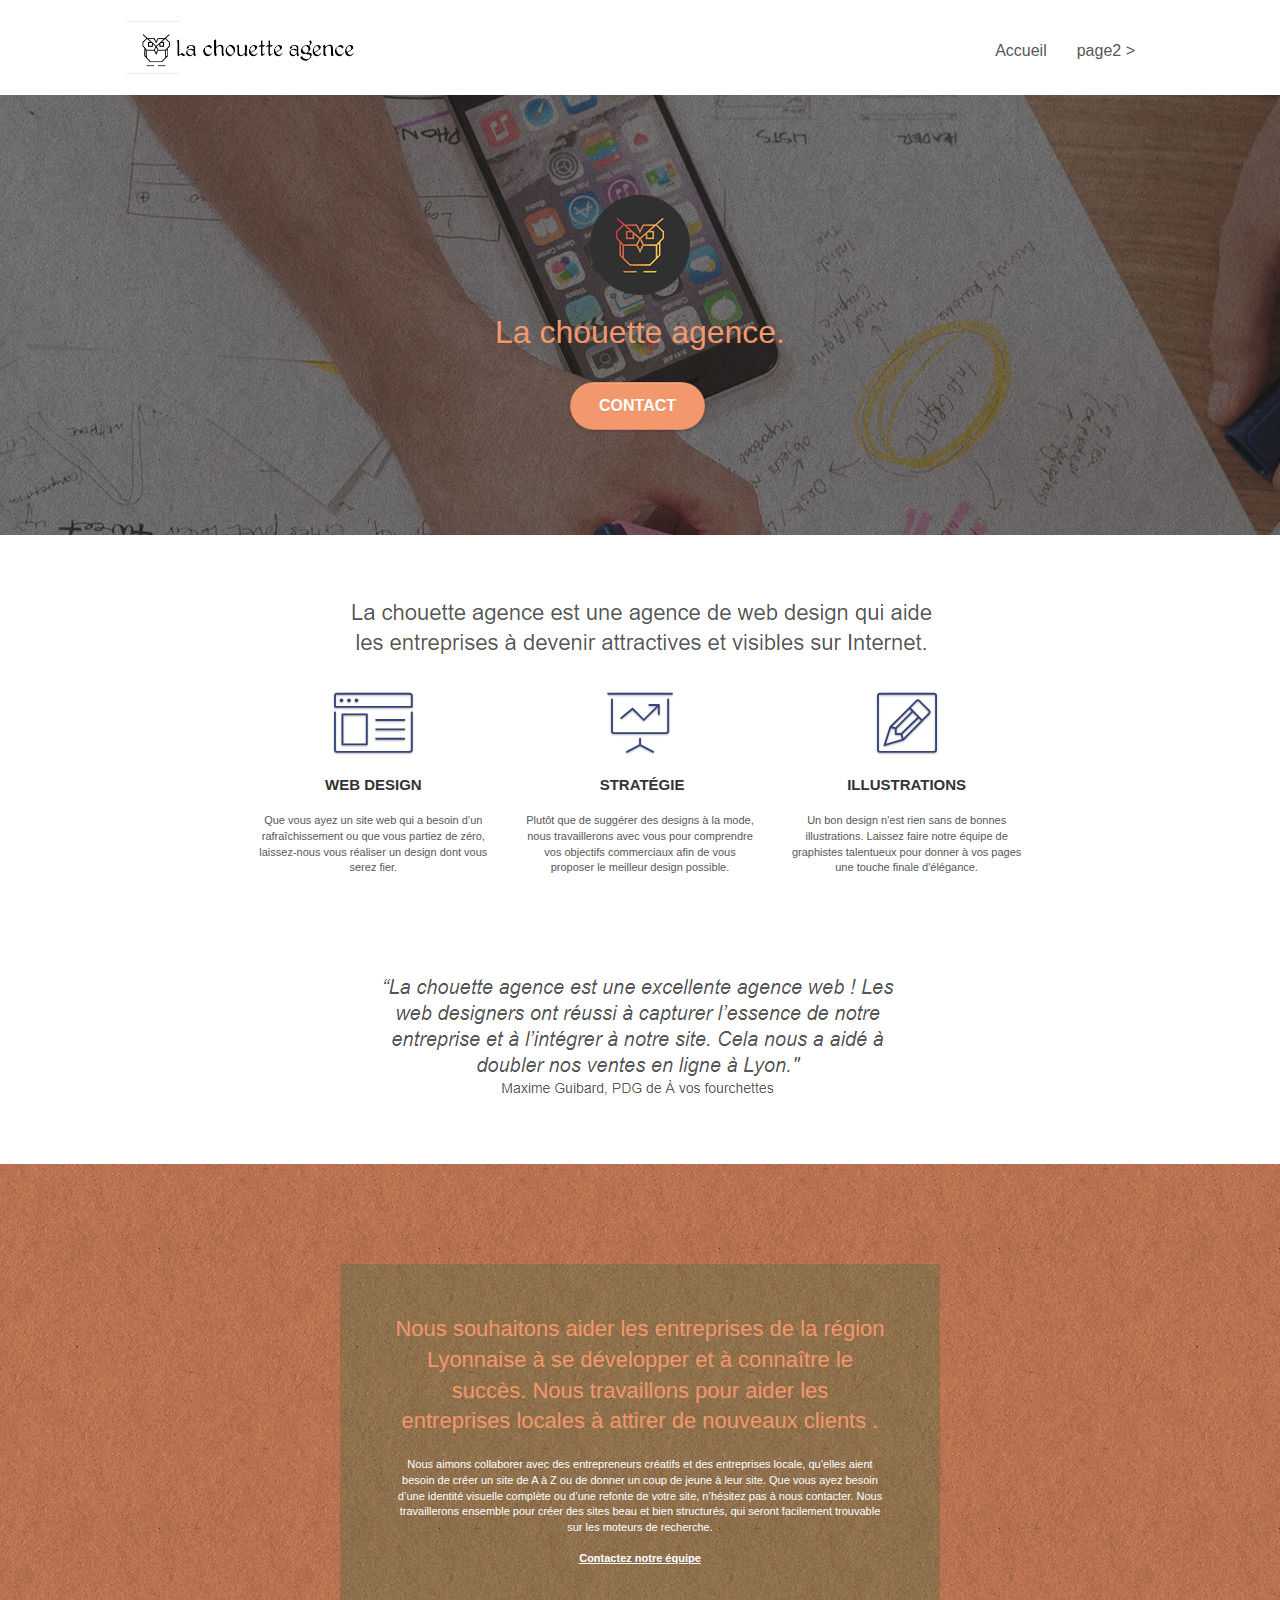
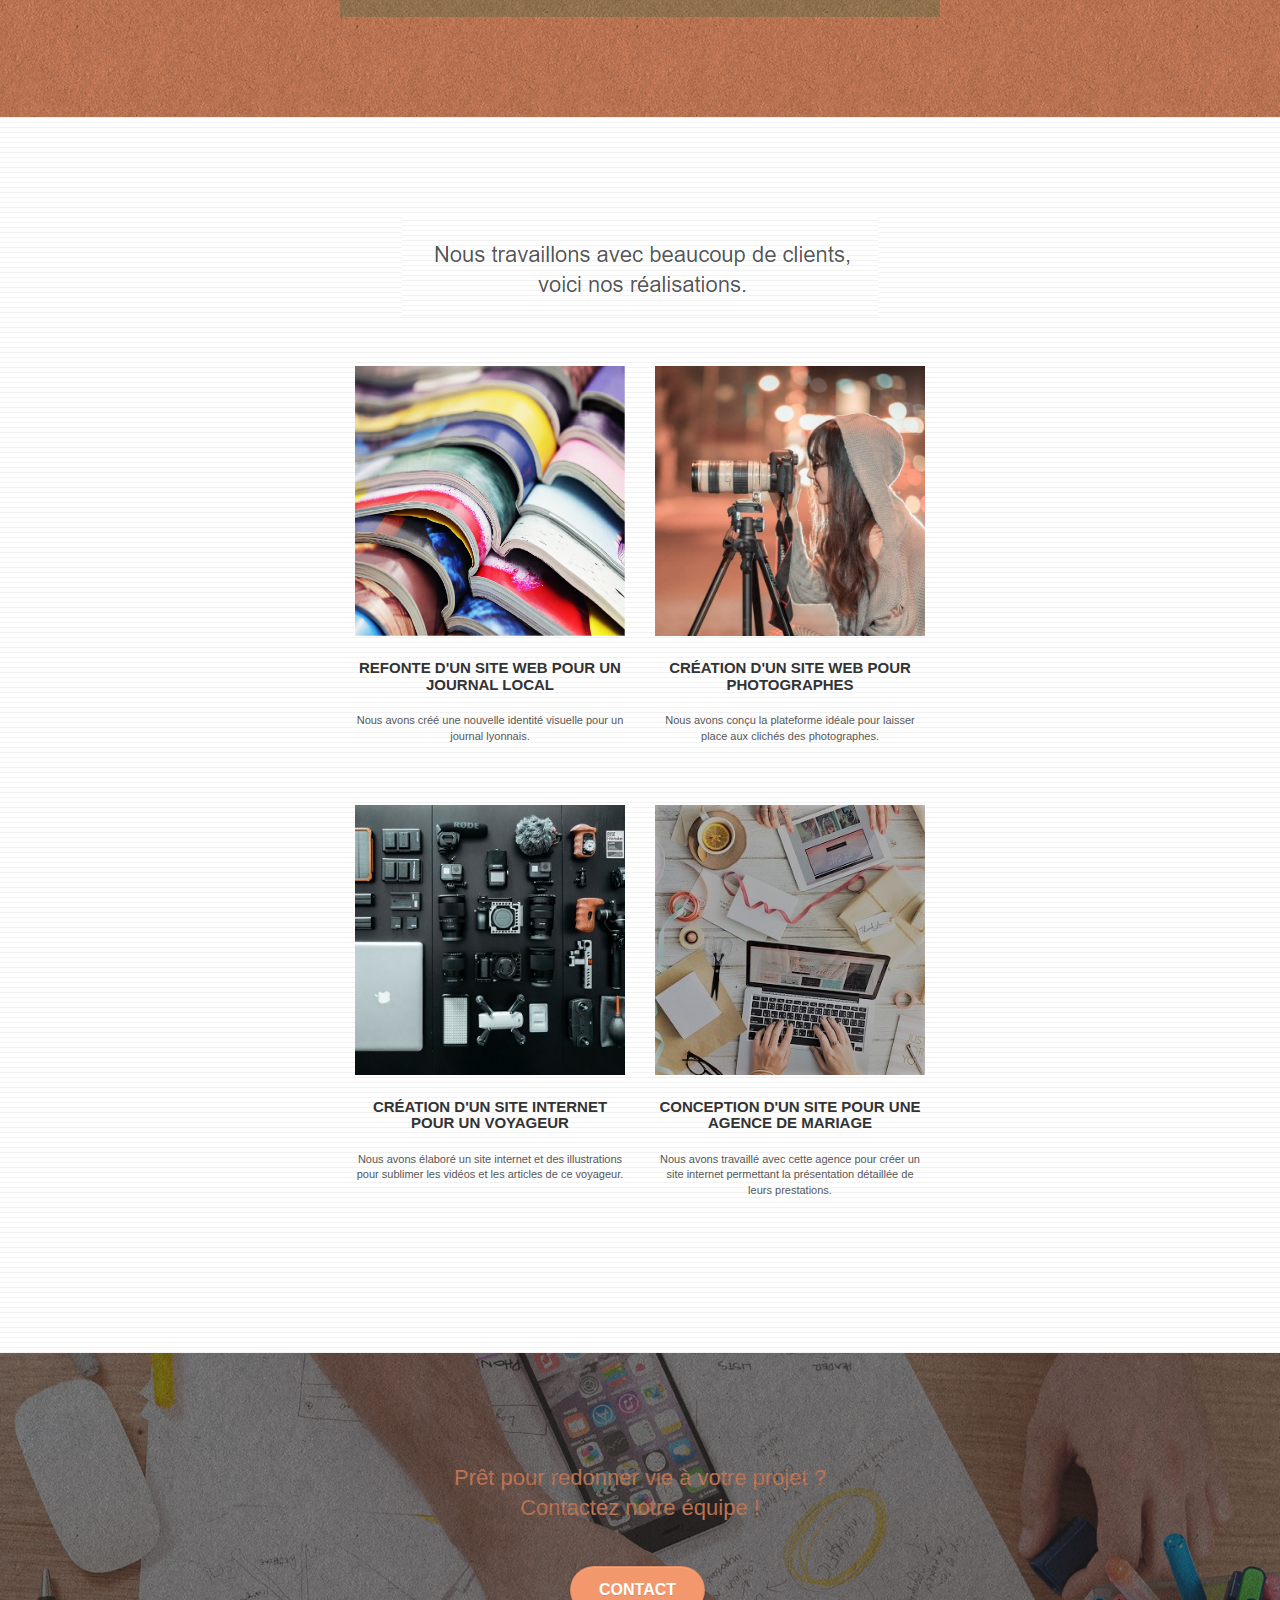
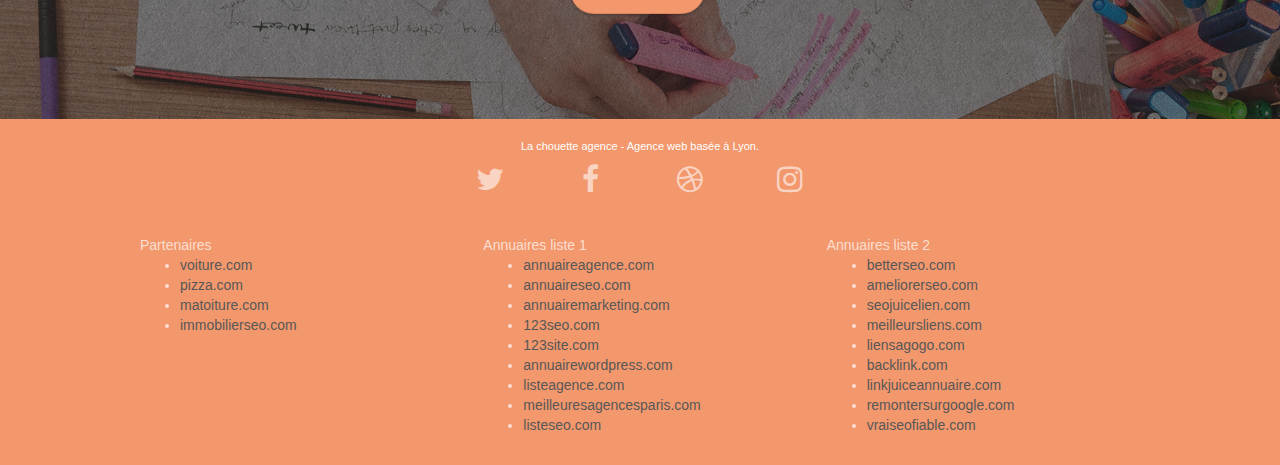
==== index.html @ 405e3810 "premier commit" ====
<!doctype html>
<html lang="Default">
<head>
    <meta charset="utf-8">
    <meta name="keywords" content="seo, google, site web, site internet, agence design paris, agence design, agence design,agence design,agence design,agence design,agence design,agence design,agence design,agence design">
    <meta name="description" content="">
    <meta name="viewport" content="width=device-width, initial-scale=1.0, viewport-fit=cover">
    <link rel="shortcut icon" type="image/png" href="favicon.jpg">
    
	<link rel="stylesheet" type="text/css" href="./css/bootstrap.css">
	<link rel="stylesheet" type="text/css" href="style.css">
	<link rel="stylesheet" type="text/css" href="./css/font-awesome.css">
	<link rel="stylesheet" type="text/css" href="./css/et-line.css">
	
    
	<script src="./js/jquery-2.1.0.js"></script>
	<script src="./js/bootstrap.js"></script>
	<script src="./js/blocs.js"></script>
	<script src="./js/jquery.touchSwipe.js" defer></script>
	<script src="./js/gmaps.js"></script>

    <title>.</title>

    
<!-- Analytics -->
 
<!-- Analytics END -->
    
</head>
<body>
<!-- Principal conteneur -->
<div class="page-container">
    
<!-- bloc-0 -->
<div class="bloc bgc-white l-bloc " id="bloc-0">
	<div class="container bloc-sm">

		<nav class="navbar row">
			<div class="navbar-header">
				<div class="keywords" style="color:#cccccc;font-size:1px;">Agence web à paris, stratégie web, web design, illustrations, design de site web, site web, web, internet, site internet, site</div>
				<a class="navbar-brand" href="index.html"><img src="img/la-chouette-agence.png" alt="paris web design logo agence web meilleure agence" height="40" /></a>
				<div class="keywords" style="color:#cccccc;font-size:1px;">Agence web à paris, stratégie web, web design, illustrations, design de site web, site web, web, internet, site internet, site</div>
				<button id="nav-toggle" type="button" class="ui-navbar-toggle navbar-toggle" data-toggle="collapse" data-target=".navbar-1">
					<span class="sr-only">Toggle navigation</span><span class="icon-bar"></span><span class="icon-bar"></span><span class="icon-bar"></span>
				</button>
			</div>
			<div class="collapse navbar-collapse navbar-1 special-dropdown-nav">
				<ul class="site-navigation nav navbar-nav">
					<li>
						<a href="index.html">Accueil</a>
					</li>
					<li>
					</li>
					<li>
						<a href="page2.html">page2 &gt;</a>
					</li>
				</ul>
			</div>
		</nav>
	</div>
</div>
<!-- bloc-0 END -->

<!-- bloc-1-presentation -->
<div class="bloc bgc-dark-slate-blue bg-banniere d-bloc bg-t-edge bloc-bg-texture texture-paper b-parallax" id="bloc-1-hero">
	<div class="container bloc-lg">
		<div class="row tight-width-whitespace">
			<div class="col-sm-12">
				<img src="img/logo.png" class="center-block image-resize-mode" width="100" alt="La chouette agence, agence web paris, création logo paris" />
				<h1 class="text-center hero-bloc-text tc-white ">
					La chouette agence.
				</h1>
				<div class="text-center">
					<a href="page2.html" class="btn btn-lg btn-clean btn-rd cta-hero btn-atomic-tangerine" id="cta-hero">Contact</a>
				</div>
			</div>
		</div>
	</div>
</div>
<!-- bloc-1-presentation END -->

<!-- bloc-2-services -->
<div class="bloc bgc-white l-bloc" id="bloc-2-services">
	<div class="container bloc-md">
		<div class="row">
			<div class="col-sm-12 text-center">
				<img alt="agence web, agence web paris, web design paris, stratégie web" src="img/title.png" />
			</div>
		</div>
		<div class="row voffset-lg med-width-whitespace">
			<div class="col-sm-4">
				<div class="text-center">
					<span class="et-icon-browser sm-shadow icon-dark-slate-blue icons icon-lg"></span>
				</div>
				<h3 class="mg-md text-center">
					Web design
				</h3>
				<p class="text-center ">
					Que vous ayez un site web qui a besoin d&rsquo;un rafraîchissement ou que vous partiez de zéro, laissez-nous vous réaliser un design dont vous serez fier.
				</p>
			</div>
			<div class="col-sm-4">
				<div class="text-center">
					<span class="et-icon-presentation sm-shadow icon-dark-slate-blue icons icon-lg"></span>
				</div>
				<h3 class="mg-md text-center">
					&nbsp;Stratégie
				</h3>
				<p class="text-center ">
					Plutôt que de suggérer des designs à la mode, nous travaillerons avec vous pour comprendre vos objectifs commerciaux afin de vous proposer le meilleur design possible.<br>
				</p>
			</div>
			<div class="col-sm-4">
				<div class="text-center">
					<span class="et-icon-edit sm-shadow icon-dark-slate-blue icons icon-lg"></span>
				</div>
				<h3 class="mg-md text-center">
					Illustrations
				</h3>
				<p class="text-center ">
					Un bon design n'est rien sans de bonnes illustrations. Laissez faire notre équipe de graphistes talentueux pour donner à vos pages une touche finale d'élégance.
				</p>
			</div>
		</div>
		<div class="row voffset-lg voffset">
			<div class="col-xs-12 col-md-8 col-md-offset-2 text-center">
				<img alt="agence web, agence web paris, web design paris, stratégie web" src="img/citation.png" />

			</div>
		</div>
	</div>
</div>
<!-- bloc-2-services END -->

<!-- bloc-3-what-i-do -->
<div class="bloc tc-white bgc-atomic-tangerine bg-presentation d-bloc bloc-bg-texture texture-paper b-parallax" id="bloc-3-what-i-do">
	<div class="container bloc-lg">
		<div class="row tight-width-whitespace black-background">
			<div class="col-sm-12">
				<h2 class="mg-md text-center tc-white">
					Nous souhaitons aider les entreprises de la région Lyonnaise à se développer et à connaître le succès. Nous travaillons pour aider les entreprises locales à attirer de nouveaux clients .<br>
				</h2>
				<p class="text-center white">
					Nous aimons collaborer avec des entrepreneurs créatifs et des entreprises locale, qu’elles aient besoin de créer un site de A à Z ou de donner un coup de jeune à leur site. Que vous ayez besoin d’une identité visuelle complète ou d’une refonte de votre site, n’hésitez pas à nous contacter. Nous travaillerons ensemble pour créer des sites beau et bien structurés, qui seront facilement trouvable sur les moteurs de recherche. <br><br><a class="ltc-white bold-link" href="page2.html">Contactez notre équipe</a><br>
				</p>
			</div>
		</div>
	</div>
</div>
<!-- bloc-3-what-i-do END -->

<!-- bloc-4-portfolio -->
<div class="bloc bgc-white bg-lines-h2-bg bg-repeat l-bloc" id="bloc-4-portfolio">
	<div class="container bloc-lg">
		<div class="row">
			<div class="col-sm-12 text-center">
				<img alt="agence web, agence web paris, web design paris, stratégie web" src="img/title2.png" />
			</div>
		</div>
		<div class="row tight-width-whitespace portfolio-row">
			<div class="col-sm-6">
				<a href="#" data-lightbox="img/1.jpg" data-gallery-id="gallery-1" data-caption="Refonte d'un site web pour un journal local" data-frame="snapshot-lb"><img src="img/1.jpg" alt="paris web design logo agence web meilleure agence et refonte site web journal" class="img-responsive portfolio-thumb" /></a>
				<h3 class="mg-md text-center">
					Refonte d'un site web pour un journal local
				</h3>
				<p class="text-center">
					Nous avons créé une nouvelle identité visuelle pour un journal lyonnais.
				</p>
			</div>
			<div class="col-sm-6">
				<a href="#" data-lightbox="img/2.jpg" data-gallery-id="gallery-1" data-caption="Création d'un site web pour photographes" data-frame="snapshot-lb"><img src="img/2.jpg" class="img-responsive portfolio-thumb" alt="paris web design logo agence web meilleure agence, Création d'un site web pour photographes" /></a>
				<h3 class="mg-md text-center">
					Création d'un site web pour photographes
				</h3>
				<p class="text-center">
					Nous avons conçu la plateforme idéale pour laisser place aux clichés des photographes.
				</p>
			</div>
		</div>
		<div class="row tight-width-whitespace portfolio-row">
			<div class="col-sm-6">
				<a href="#" data-lightbox="img/3.bmp" data-gallery-id="gallery-1" data-caption="Création d'un site internet pour un voyageur" data-frame="snapshot-lb"><img src="img/3.bmp" class="img-responsive portfolio-thumb" alt="paris web design logo agence web meilleure agence, Création d'un site web pour voyageur"/></a>
				<h3 class="mg-md text-center">
					Création d'un site internet pour un voyageur
				</h3>
				<p class="text-center">
					Nous avons élaboré un site internet et des illustrations pour sublimer les vidéos et les articles de ce voyageur.
				</p>
			</div>
			<div class="col-sm-6">
				<a href="#" data-lightbox="img/4.bmp" data-gallery-id="gallery-1" data-caption="Conception d'un site pour une agence de mariage" data-frame="snapshot-lb"><img src="img/4.bmp" class="img-responsive portfolio-thumb" alt="paris web design logo agence web meilleure agence, Création d'un site web pour agence de mariage" /></a>
				<h3 class="mg-md text-center">
					Conception d'un site pour une agence de mariage
				</h3>
				<p class="text-center">
					Nous avons travaillé avec cette agence pour créer un site internet permettant la présentation détaillée de leurs prestations.
				</p>
			</div>
		</div>
	</div>
</div>
<!-- bloc-4-portfolio END -->

<!-- bloc-5-cta -->
<div class="bloc bgc-dark-slate-blue bg-banniere d-bloc bloc-bg-texture texture-paper" id="bloc-5-cta">
	<div class="container bloc-lg">
		<div class="row">
			<h2 class="mg-md text-center tc-white">
				Prêt pour redonner vie à votre projet ?<br>Contactez notre équipe !
			</h2>
			<div class="col-sm-12 text-center">
				<a href="page2.html" class="btn btn-atomic-tangerine btn-clean btn-rd btn-lg cta-hero">Contact</a>
			</div>
		</div>
	</div>
</div>
<!-- bloc-5-cta END -->

<!-- Footer - bloc-8 -->
<div class="bloc bgc-atomic-tangerine d-bloc" id="bloc-8">
	<div class="container bloc-sm">
		<div class="row">
			<div class="col-sm-12">
				<p class="text-center white">
					La chouette agence - Agence web basée à Lyon.<br>
				</p>
				<div class="row row-no-gutters social">
					<div class="col-sm-3">
						<div class="text-center">
							<a class="social" href="index.html"><span class="fa fa-twitter icon-md"></span></a>
						</div>
					</div>
					<div class="col-sm-3">
						<div class="text-center">
							<a class="social" href="index.html"><span class="fa fa-facebook icon-md"></span></a>
						</div>
					</div>
					<div class="col-sm-3">
						<div class="text-center">
							<a class="social" href="index.html"><span class="fa fa-dribbble icon-md"></span></a>
						</div>
					</div>
					<div class="col-sm-3">
						<div class="text-center">
							<a class="social" href="index.html"><span class="fa fa-instagram icon-md"></span></a>
						</div>
					</div>
					<div class="keywords" style="color:#F3976C;">Agence web à paris, stratégie web, web design, illustrations, design de site web, site web, web, internet, site internet, site</div>
				</div>
				<div class="row">
					<div class="col-sm-4">
						Partenaires
							<ul>
								<li><a href="voiture.com">voiture.com</a></li>
								<li><a href="pizza.com">pizza.com</a></li>
								<li><a href="matoiture.com">matoiture.com</a></li>
								<li><a href="immobilierseo.com">immobilierseo.com</a></li>
							</ul>		
					</div>
					<div class="col-sm-4">
						Annuaires liste 1
						<ul>
							<li><a href="annuaireagence.com">annuaireagence.com</a></li>
							<li><a href="annuaireseo.com">annuaireseo.com</a></li>
							<li><a href="annuairemarketing.com">annuairemarketing.com</a></li>
							<li><a href="123seoture.com">123seo.com</a></li>
							<li><a href="123site.com">123site.com</a></li>
							<li><a href="annuairewordpress.com">annuairewordpress.com</a></li>
							<li><a href="listeagence.com">listeagence.com</a></li>
							<li><a href="meilleuresagencesparis.com">meilleuresagencesparis.com</a></li>
							<li><a href="listeseo.com">listeseo.com</a></li>
						</ul>
					</div>
					<div class="col-sm-4">
						Annuaires liste 2
						<ul>
							<li><a href="betterseo.com">betterseo.com</a></li>
							<li><a href="ameliorerseo.com">ameliorerseo.com</a></li>
							<li><a href="seojuicelien.com">seojuicelien.com</a></li>
							<li><a href="meilleursliens.com">meilleursliens.com</a></li>
							<li><a href="liensagogo.com">liensagogo.com</a></li>
							<li><a href="backlink.com">backlink.com</a></li>
							<li><a href="linkjuiceannuaire.com">linkjuiceannuaire.com</a></li>
							<li><a href="remontersurgoogle.com">remontersurgoogle.com</a></li>
							<li><a href="vraiseofiable.com">vraiseofiable.com</a></li>
						</ul>
					</div>
				</div>
			</div>
		</div>
	</div>
</div>
<!-- Footer - bloc-8 END -->

</div>
<!-- Principal conteneur END -->
    

</body>
</html>
---- style.css ----
body {
    margin: 0;
    padding: 0;
    background: #FFF;
    overflow-x: hidden;
    -webkit-font-smoothing: antialiased;
    -moz-osx-font-smoothing: grayscale;
}

a,
button {
    transition: all .3s ease-in-out;
    outline: none!important;
}

a:hover {
    text-decoration: none;
    cursor: pointer;
}

#page-loading-blocs-notifaction {
    position: fixed;
    top: 0;
    bottom: 0;
    width: 100%;
    z-index: 100000;
    background: #FFFFFF url("img/pageload-spinner.gif") no-repeat center center;
}

.bloc {
    width: 100%;
    clear: both;
    background: 50% 50% no-repeat;
    padding: 0 50px;
    -webkit-background-size: cover;
    -moz-background-size: cover;
    -o-background-size: cover;
    background-size: cover;
    position: relative;
}

.bloc .container {
    padding-left: 0;
    padding-right: 0;
}

.bloc-lg {
    padding: 100px 50px;
}

.bloc-md {
    padding: 50px;
}

.bloc-sm {
    padding: 20px 50px;
}

.bg-center,
.bg-l-edge,
.bg-r-edge,
.bg-t-edge,
.bg-b-edge,
.bg-tl-edge,
.bg-bl-edge,
.bg-tr-edge,
.bg-br-edge,
.bg-repeat {
    -webkit-background-size: auto!important;
    -moz-background-size: auto!important;
    -o-background-size: auto!important;
    background-size: auto!important;
}

.bg-repeat {
    background: repeat;
}

.bg-t-edge {
    background: top no-repeat;
}

.bloc-bg-texture::before {
    content: "";
    background-size: 2px 2px;
    position: absolute;
    top: 0;
    bottom: 0;
    left: 0;
    right: 0;
}

.texture-paper::before {
    background: url("img/texture-paper.png");
    background-size: 280px 280px;
}

.b-parallax {
    background-attachment: fixed;
}

.d-bloc {
    color: rgba(255, 255, 255, .7);
}

.d-bloc button:hover {
    color: rgba(255, 255, 255, .9);
}

.d-bloc .icon-round,
.d-bloc .icon-square,
.d-bloc .icon-rounded,
.d-bloc .icon-semi-rounded-a,
.d-bloc .icon-semi-rounded-b {
    border-color: rgba(255, 255, 255, .9);
}

.d-bloc .divider-h span {
    border-color: rgba(255, 255, 255, .2);
}

.d-bloc .a-btn,
.d-bloc .navbar a,
.d-bloc .navbar-brand,
.d-bloc a .icon-sm,
.d-bloc a .icon-md,
.d-bloc a .icon-lg,
.d-bloc a .icon-xl,
.d-bloc h1 a,
.d-bloc h2 a,
.d-bloc h3 a,
.d-bloc h4 a,
.d-bloc h5 a,
.d-bloc h6 a,
.d-bloc p a {
    color: rgba(255, 255, 255, .6);
}

.d-bloc .a-btn:hover,
.d-bloc .navbar a:hover,
.d-bloc .navbar-brand:hover,
.d-bloc a:hover .icon-sm,
.d-bloc a:hover .icon-md,
.d-bloc a:hover .icon-lg,
.d-bloc a:hover .icon-xl,
.d-bloc h1 a:hover,
.d-bloc h2 a:hover,
.d-bloc h3 a:hover,
.d-bloc h4 a:hover,
.d-bloc h5 a:hover,
.d-bloc h6 a:hover,
.d-bloc p a:hover {
    color: rgba(255, 255, 255, 1);
}

.d-bloc .navbar-toggle .icon-bar {
    background: rgba(255, 255, 255, 1);
}

.d-bloc .btn-wire,
.d-bloc .btn-wire:hover {
    color: rgba(255, 255, 255, 1);
    border-color: rgba(255, 255, 255, 1);
}

.d-bloc .panel {
    color: rgba(0, 0, 0, .5);
}

.d-bloc .panel button:hover {
    color: rgba(0, 0, 0, .7);
}

.d-bloc .panel icon {
    border-color: rgba(0, 0, 0, .7);
}

.d-bloc .panel .divider-h span {
    border-color: rgba(0, 0, 0, .1);
}

.d-bloc .panel .a-btn {
    color: rgba(0, 0, 0, .6);
}

.d-bloc .panel .a-btn:hover {
    color: rgba(0, 0, 0, 1);
}

.d-bloc .panel .btn-wire,
.d-bloc .panel .btn-wire:hover {
    color: rgba(0, 0, 0, .7);
    border-color: rgba(0, 0, 0, .3);
}

.d-bloc .panel,
.l-bloc {
    color: rgba(0, 0, 0, .5);
}

.d-bloc .panel button:hover,
.l-bloc button:hover {
    color: rgba(0, 0, 0, .7);
}

.l-bloc .icon-round,
.l-bloc .icon-square,
.l-bloc .icon-rounded,
.l-bloc .icon-semi-rounded-a,
.l-bloc .icon-semi-rounded-b {
    border-color: rgba(0, 0, 0, .7);
}

.d-bloc .panel .divider-h span,
.l-bloc .divider-h span {
    border-color: rgba(0, 0, 0, .1);
}

.d-bloc .panel .a-btn,
.l-bloc .a-btn,
.l-bloc .navbar a,
.l-bloc .navbar-brand,
.l-bloc a .icon-sm,
.l-bloc a .icon-md,
.l-bloc a .icon-lg,
.l-bloc a .icon-xl,
.l-bloc h1 a,
.l-bloc h2 a,
.l-bloc h3 a,
.l-bloc h4 a,
.l-bloc h5 a,
.l-bloc h6 a,
.l-bloc p a {
    color: rgba(0, 0, 0, .6);
}

.d-bloc .panel .a-btn:hover,
.l-bloc .a-btn:hover,
.l-bloc .navbar a:hover,
.l-bloc .navbar-brand:hover,
.l-bloc a:hover .icon-sm,
.l-bloc a:hover .icon-md,
.l-bloc a:hover .icon-lg,
.l-bloc a:hover .icon-xl,
.l-bloc h1 a:hover,
.l-bloc h2 a:hover,
.l-bloc h3 a:hover,
.l-bloc h4 a:hover,
.l-bloc h5 a:hover,
.l-bloc h6 a:hover,
.l-bloc p a:hover {
    color: rgba(0, 0, 0, 1);
}

.l-bloc .navbar-toggle .icon-bar {
    color: rgba(0, 0, 0, .6);
}

.d-bloc .panel .btn-wire,
.d-bloc .panel .btn-wire:hover,
.l-bloc .btn-wire,
.l-bloc .btn-wire:hover {
    color: rgba(0, 0, 0, .7);
    border-color: rgba(0, 0, 0, .3);
}

.voffset {
    margin-top: 30px;
}

.voffset-lg {
    margin-top: 80px;
}

.row-no-gutters {
    margin-right: 0;
    margin-left: 0;
}

.row.row-no-gutters > [class^="col-"],
.row.row-no-gutters > [class*=" col-"] {
    padding-right: 0;
    padding-left: 0;
}

#bloc-1-hero h1 {
    font-size: 32px;
}

.navbar {
    margin-bottom: 0;
    z-index: 1;
}

.navbar-brand {
    height: auto;
    padding: 3px 15px;
    font-size: 25px;
    font-weight: normal;
    font-weight: 600;
    line-height: 44px;
}

.navbar-brand img {
    max-height: 200px;
    margin: 0 5px 0 0;
    display: inline;
}

.navbar-brand img[src$=svg] {
    min-width: 100px;
}

.nav-center .navbar-brand img {
    margin: 0;
}

.navbar .nav {
    padding-top: 2px;
    margin-right: -16px;
    float: right;
    z-index: 1;
}

.nav > li {
    float: left;
    margin-top: 4px;
    font-size: 16px;
}

.navbar-nav .open .dropdown-menu > li > a {
    text-align: inherit;
}

.nav > li a:hover,
.nav > li a:focus {
    background: transparent;
}

.navbar-toggle {
    margin: 10px 10px 0 0;
    border: 0px;
}

.navbar-toggle:hover {
    background: transparent!important;
}

.navbar-toggle .icon-bar {
    background-color: rgba(0, 0, 0, .5);
    width: 26px;
}

.nav-invert .navbar .nav {
    float: left;
}

.nav-invert .navbar-header,
.nav-invert .navbar-brand {
    float: right;
    position: relative;
    z-index: 2;
}

@media (min-width: 768px) {
    .site-navigation {
        position: absolute;
        top: 50%;
        right: 20px;
        transform: translate(0, -50%);
        -webkit-transform: translateY(-50%);
    }
    .nav > li .dropdown-menu a,
    .nav > li .dropdown-menu a:hover {
        color: #484848;
    }
    .nav-invert .site-navigation {
        left: 0;
        right: 0;
    }
    .nav-center {
        text-align: center;
    }
    .nav-center .navbar-header {
        width: 100%;
    }
    .nav-center .navbar-header,
    .nav-center .navbar-brand,
    .nav-center .nav > li {
        float: none;
        display: inline-block;
    }
    .nav-center .site-navigation {
        position: relative;
        width: 100%;
        right: 0;
        margin-right: 0px;
        margin-top: 20px;
    }
    .nav-center.mini-nav .navbar-toggle {
        float: none;
        margin: 10px auto 0;
    }
}

.nav > li > .dropdown a {
    background: none!important;
    display: block;
    padding: 14px 15px;
}

nav .caret {
    margin: 0 5px;
}

.dropdown-menu .dropdown-menu {
    top: -8px;
    left: 100%;
}

.dropdown-menu .dropmenu-flow-right {
    top: 100%;
    left: 0;
    margin-left: -1px;
    border-top-left-radius: 0;
    border-top-right-radius: 0;
}

.dropdown-menu .dropdown span {
    border: 4px solid black;
    border-top-color: transparent;
    border-right-color: transparent;
    border-bottom-color: transparent;
    margin: 6px -5px 0 0!important;
    float: right;
}

.mg-md {
    margin-top: 10px;
    margin-bottom: 20px;
}

.mg-lg {
    margin-top: 10px;
    margin-bottom: 40px;
}

.btn {
    margin: 0 5px 5px 0;
}

.btn.pull-right {
    margin: 0 0 5px 5px;
}

.btn-d,
.btn-d:hover,
.btn-d:focus {
    color: #FFF;
    background: rgba(0, 0, 0, .3);
}

button {
    outline: none!important;
}

.btn-rd {
    border-radius: 40px;
}

.btn-clean {
    border: 1px solid rgba(0, 0, 0, .08);
    border-bottom-color: rgba(0, 0, 0, .1);
    text-shadow: 0 1px 0 rgba(0, 0, 1, .1);
    box-shadow: 0 1px 3px rgba(0, 0, 1, .25), inset 0 1px 0 0 rgba(255, 255, 255, .15);
}

.icon-md {
    font-size: 30px!important;
}

.icon-lg {
    font-size: 60px!important;
}

.sm-shadow {
    text-shadow: 0 1px 2px rgba(0, 0, 0, .3);
}

.panel-sq,
.panel-sq .panel-heading,
.panel-sq .panel-footer {
    border-radius: 0;
}

.panel-rd {
    border-radius: 30px;
}

.panel-rd .panel-heading {
    border-radius: 29px 29px 0 0;
}

.panel-rd .panel-footer {
    border-radius: 0 0 29px 29px;
}

.form-control {
    border-color: rgba(0, 0, 0, .1);
    box-shadow: none;
}

.scrollToTop {
    width: 40px;
    height: 40px;
    position: fixed;
    bottom: 20px;
    right: 20px;
    opacity: 0;
    z-index: 500;
    transition: all .3s ease-in-out;
}

.scrollToTop span {
    margin-top: 6px;
}

.showScrollTop {
    font-size: 14px;
    opacity: 1;
}

a[data-lightbox] {
    position: relative;
    display: block;
    text-align: center;
}

a[data-lightbox]:hover::before {
    content: "+";
    font-family: "HelveticaNeue-Light", "Helvetica Neue Light", "Helvetica Neue", Helvetica, Arial;
    font-size: 32px;
    width: 50px;
    height: 50px;
    margin-left: -25px;
    border-radius: 50%;
    background: rgba(0, 0, 0, .6);
    color: #FFF;
    font-weight: 100;
    z-index: 1;
    position: absolute;
    top: 50%;
    transform: translateY(-50%);
    -webkit-transform: translateY(-50%);
}

a[data-lightbox]:hover img {
    opacity: 0.6;
    -webkit-animation-fill-mode: none;
    animation-fill-mode: none;
}

#lightbox-modal {
    display: flex;
    align-items: center;
}

#lightbox-modal .modal-dialog {
    width: 90%;
    max-width: 900px;
    margin: 0 auto 0;
}

#lightbox-modal .modal-dialog img {
    max-height: 90vh;
    margin: 0 auto;
}

.lightbox-caption {
    padding: 20px;
    color: #FFF;
    background: rgba(0, 0, 0, .5);
    position: absolute;
    left: 15px;
    right: 15px;
    bottom: 5px;
}

.close-lightbox {
    color: #FFF;
    font-size: 30px;
    position: absolute;
    top: 20px;
    right: 20px;
    z-index: 20;
    background: rgba(0, 0, 0, .5);
    border: none;
    line-height: 30px;
    padding: 0 9px 5px;
    opacity: 0.3;
}

.close-lightbox:hover,
.next-lightbox:hover,
.prev-lightbox:hover {
    opacity: 1.0;
    color: #FFF;
}

.next-lightbox,
.prev-lightbox {
    font-size: 20px;
    color: rgba(255, 255, 255, .9);
    background: rgba(0, 0, 0, .5);
    transition: all .2s ease-in-out;
    position: absolute;
    top: 45%;
    z-index: 1;
    opacity: 0.4;
}

.next-lightbox {
    padding: 6px 8px 1px 13px;
    right: 25px;
}

.prev-lightbox {
    padding: 6px 13px 1px 10px;
    left: 25px;
}

.snapshot-lb .modal-body {
    padding-bottom: 45px;
}

.snapshot-lb .lightbox-caption {
    padding: 0;
    color: rgba(0, 0, 0, .5);
    background: none;
}

h1,
h2,
h3,
h4,
h5,
h6,
p,
label,
.btn,
a {
    font-family: "helvetica";
    font-weight: 400;
    color: #575757!important;
}

.container {
    max-width: 1000px;
}

.hero-bloc-text {
    font-size: 38px;
}

.hero-bloc-text-sub {
    font-size: 36px;
}

.statement-bloc-text {
    line-height: 26px;
    font-style: italic;
    font-size: 20px;
    text-align: center;
    font-weight: lighter;
    max-width: 520px;
    margin: auto auto auto auto;
}

p {
    font-size: 11px;
}

.tight-width-whitespace {
    max-width: 600px;
    margin: auto auto auto auto;
}

.h1 {
    font-size: 20px;
    font-family: "Open Sans";
}

.cta-hero {
    margin-top: 22px;
    color: #FFFFFF!important;
    text-transform: uppercase;
    padding: 12px 28px 12px 28px;
    font-size: 16px;
    font-weight: 700;
}

.social {
    max-width: 400px;
    margin: auto auto auto auto;
}

h2 {
    font-size: 22px;
    line-height: 1.4em;
}

h3 {
    font-size: 15px;
    text-transform: uppercase;
    font-weight: 700;
    color: #333333!important;
}

.med-width-whitespace {
    max-width: 800px;
    margin: auto auto auto auto;
    box-shadow: 0px 0px 0px #000000;
}

h1 {
    color: #333333!important;
}

h4 {
    color: #333333!important;
}

.icons {
    margin-bottom: 14px;
    margin-top: 24px;
}

.white {
    color: #FFFFFF!important;
}

.portfolio-thumb {
    margin-bottom: 24px;
}

.portfolio-row {
    margin-bottom: 44px;
    margin-top: 50px;
}

.avatar {
    box-shadow: 0px 4px 9px rgba(0, 0, 0, 0.3);
}

.black-background {
    background-color: rgba(165, 147, 99, 0.7);
    padding: 40px 40px 40px 40px;
}

.bold-link {
    font-weight: 900;
    text-decoration: underline!important;
}

.bgc-white {
    background-color: #FFFFFF;
}

.bgc-dark-slate-blue {
    background-color: #364577;
}

.bgc-atomic-tangerine {
    background-color: #F3976C;
}

.tc-white {
    color: #F3976C!important;
}

.btn-atomic-tangerine {
    background: #F3976C;
    color: #FFFFFF!important;
}

.btn-atomic-tangerine:hover {
    background: #c27956!important;
    color: #FFFFFF!important;
}

.ltc-white {
    color: #FFFFFF!important;
}

.ltc-white:hover {
    color: #cccccc!important;
}

.ltc-atomic-tangerine {
    color: #F3976C!important;
}

.ltc-atomic-tangerine:hover {
    color: #c27956!important;
}

.icon-dark-slate-blue {
    color: #364577!important;
    border-color: #364577!important;
}

.bg-dots-bg {
    background-image: url("img/dots-bg.png");
}

.bg-lines-h2-bg {
    background-image: url("img/lines-h2-bg.png");
}

.bg-banniere {
    background-image: url("img/la-chouette-agence-banniere.jpg");
}

.bg-presentation {
    background-image: url("img/image-de-presentation.bmp");
}

@media (max-width: 1024px) {
    .bloc {
        padding-left: 20px;
        padding-right: 20px;
    }
    .bloc.full-width-bloc,
    .bloc-tile-2.full-width-bloc .container,
    .bloc-tile-3.full-width-bloc .container,
    .bloc-tile-4.full-width-bloc .container {
        padding-left: 0;
        padding-right: 0;
    }
}

@media (max-width: 992px) and (min-width: 768px) {
    .navbar .nav {
        max-width: 80%
    }
    .nav-center.navbar .nav {
        max-width: 100%
    }
}

@media only screen and (min-device-width: 768px) and (max-device-width: 1024px) and (orientation: landscape) {
    .b-parallax {
        background-attachment: scroll;
    }
}

@media only screen and (min-device-width: 1024px) and (max-device-width: 1366px) and (-webkit-min-device-pixel-ratio: 1.5) {
    .b-parallax {
        background-attachment: scroll;
    }
}

@media (max-width: 991px) {
    .container {
        width: 100%;
    }
    .b-parallax {
        background-attachment: scroll;
    }
    .page-container,
    #hero-bloc {
        overflow-x: hidden;
        position: relative;
    }
    .bloc {
        padding-left: constant(safe-area-inset-left);
        padding-right: constant(safe-area-inset-right);
    }
    .bloc-group,
    .bloc-group .bloc {
        display: block;
        width: 100%;
    }
    .bloc-fill-screen .fill-bloc-top-edge,
    .bloc-fill-screen .fill-bloc-bottom-edge {
        padding: 0 20px;
        padding-left: constant(safe-area-inset-left);
        padding-right: constant(safe-area-inset-right);
    }
}

@media (max-width: 767px) {
    .page-container {
        overflow-x: hidden;
        position: relative;
    }
    h1,
    h2,
    h3,
    h4,
    h5,
    h6,
    p,
    #disqus_thread {
        padding-left: 10px!important;
        padding-right: 10px!important;
    }
    .b-parallax {
        background-attachment: scroll;
    }
    .navbar .nav {
        padding-top: 0;
        border-top: 1px solid rgba(0, 0, 0, .2);
        float: none!important;
    }
    .navbar.row {
        margin-left: 0;
        margin-right: 0;
    }
    .site-navigation {
        position: inherit;
        transform: none;
        -webkit-transform: none;
        -ms-transform: none;
    }
    .nav > li {
        margin-top: 0;
        border-bottom: 1px solid rgba(0, 0, 0, .1);
        background: rgba(0, 0, 0, .05);
        text-align: left;
        padding-left: 15px;
        width: 100%;
    }
    .nav > li:hover {
        background: rgba(0, 0, 0, .08);
    }
    .dropdown .dropdown a .caret {
        float: none;
        margin: 5px 0 0 10px!important;
        border: 4px solid black;
        border-bottom-color: transparent;
        border-right-color: transparent;
        border-left-color: transparent;
    }
    #hero-bloc .navbar .nav {
        background: rgba(0, 0, 0, .8);
    }
    #hero-bloc .navbar .nav a {
        color: rgba(255, 255, 255, .6);
    }
    .hero {
        padding: 50px 0;
    }
    .hero-nav {
        left: -1px;
        right: -1px;
    }
    .navbar-collapse {
        padding: 0;
        overflow-x: hidden;
        -webkit-box-shadow: none;
        box-shadow: none;
    }
    .navbar-brand img {
        max-height: 40px;
        width: auto;
    }
    .nav-invert .navbar-header {
        float: none;
        width: 100%;
    }
    .nav-invert .navbar-toggle {
        float: left;
        margin-left: 10px;
    }
    .bloc {
        padding-left: 0;
        padding-right: 0;
    }
    .bloc-xxl,
    .bloc-xl,
    .bloc-lg {
        padding: 40px 0;
    }
    .bloc-sm,
    .bloc-md {
        padding-left: 0;
        padding-right: 0;
    }
    .bloc-tile-2 .container,
    .bloc-tile-3 .container,
    .bloc-tile-4 .container,
    .bloc-fill-screen .fill-bloc-top-edge,
    .bloc-fill-screen .fill-bloc-bottom-edge {
        padding-left: 0;
        padding-right: 0;
    }
    .a-block {
        padding: 0 10px;
    }
    .btn-dwn {
        display: none;
    }
    .voffset {
        margin-top: 5px;
    }
    .voffset-md {
        margin-top: 20px;
    }
    .voffset-lg {
        margin-top: 30px;
    }
    form {
        padding: 5px;
    }
    .close-lightbox {
        display: inline-block;
    }
    .blocsapp-device-iphone5 {
        background-size: 216px 425px;
        padding-top: 60px;
        width: 216px;
        height: 425px;
    }
    .blocsapp-device-iphone5 img {
        width: 180px;
        height: 320px;
    }
}

@media (max-width: 400px) {
    .bloc {
        padding-left: 0;
        padding-right: 0;
    }
}

@media (max-width: 767px) {
    .bloc-mob-center-text {
        text-align: center;
    }
}
---- css/et-line.css ----
@font-face {
    font-family: et-line;
    src: url(../fonts/et-line.eot);
    src: url(../fonts/et-line.eot?#iefix) format('embedded-opentype'), url(../fonts/et-line.woff) format('woff'), url(../fonts/et-line.ttf) format('truetype'), url(../fonts/et-line.svg#et-line) format('svg');
    font-weight: 400;
    font-style: normal
}

.et-icon-adjustments,
.et-icon-alarmclock,
.et-icon-anchor,
.et-icon-aperture,
.et-icon-attachment,
.et-icon-bargraph,
.et-icon-basket,
.et-icon-beaker,
.et-icon-bike,
.et-icon-book-open,
.et-icon-briefcase,
.et-icon-browser,
.et-icon-calendar,
.et-icon-camera,
.et-icon-caution,
.et-icon-chat,
.et-icon-circle-compass,
.et-icon-clipboard,
.et-icon-clock,
.et-icon-cloud,
.et-icon-compass,
.et-icon-desktop,
.et-icon-dial,
.et-icon-document,
.et-icon-documents,
.et-icon-download,
.et-icon-dribbble,
.et-icon-edit,
.et-icon-envelope,
.et-icon-expand,
.et-icon-facebook,
.et-icon-flag,
.et-icon-focus,
.et-icon-gears,
.et-icon-genius,
.et-icon-gift,
.et-icon-global,
.et-icon-globe,
.et-icon-googleplus,
.et-icon-grid,
.et-icon-happy,
.et-icon-hazardous,
.et-icon-heart,
.et-icon-hotairballoon,
.et-icon-hourglass,
.et-icon-key,
.et-icon-laptop,
.et-icon-layers,
.et-icon-lifesaver,
.et-icon-lightbulb,
.et-icon-linegraph,
.et-icon-linkedin,
.et-icon-lock,
.et-icon-magnifying-glass,
.et-icon-map,
.et-icon-map-pin,
.et-icon-megaphone,
.et-icon-mic,
.et-icon-mobile,
.et-icon-newspaper,
.et-icon-notebook,
.et-icon-paintbrush,
.et-icon-paperclip,
.et-icon-pencil,
.et-icon-phone,
.et-icon-picture,
.et-icon-pictures,
.et-icon-piechart,
.et-icon-presentation,
.et-icon-pricetags,
.et-icon-printer,
.et-icon-profile-female,
.et-icon-profile-male,
.et-icon-puzzle,
.et-icon-quote,
.et-icon-recycle,
.et-icon-refresh,
.et-icon-ribbon,
.et-icon-rss,
.et-icon-sad,
.et-icon-scissors,
.et-icon-scope,
.et-icon-search,
.et-icon-shield,
.et-icon-speedometer,
.et-icon-strategy,
.et-icon-streetsign,
.et-icon-tablet,
.et-icon-target,
.et-icon-telescope,
.et-icon-toolbox,
.et-icon-tools,
.et-icon-tools-2,
.et-icon-trophy,
.et-icon-tumblr,
.et-icon-twitter,
.et-icon-upload,
.et-icon-video,
.et-icon-wallet,
.et-icon-wine {
    font-family: et-line;
    speak: none;
    font-style: normal;
    font-weight: 400;
    font-variant: normal;
    text-transform: none;
    line-height: 1;
    -webkit-font-smoothing: antialiased;
    -moz-osx-font-smoothing: grayscale;
    display: inline-block
}

.et-icon-mobile:before {
    content: "\e000"
}

.et-icon-laptop:before {
    content: "\e001"
}

.et-icon-desktop:before {
    content: "\e002"
}

.et-icon-tablet:before {
    content: "\e003"
}

.et-icon-phone:before {
    content: "\e004"
}

.et-icon-document:before {
    content: "\e005"
}

.et-icon-documents:before {
    content: "\e006"
}

.et-icon-search:before {
    content: "\e007"
}

.et-icon-clipboard:before {
    content: "\e008"
}

.et-icon-newspaper:before {
    content: "\e009"
}

.et-icon-notebook:before {
    content: "\e00a"
}

.et-icon-book-open:before {
    content: "\e00b"
}

.et-icon-browser:before {
    content: "\e00c"
}

.et-icon-calendar:before {
    content: "\e00d"
}

.et-icon-presentation:before {
    content: "\e00e"
}

.et-icon-picture:before {
    content: "\e00f"
}

.et-icon-pictures:before {
    content: "\e010"
}

.et-icon-video:before {
    content: "\e011"
}

.et-icon-camera:before {
    content: "\e012"
}

.et-icon-printer:before {
    content: "\e013"
}

.et-icon-toolbox:before {
    content: "\e014"
}

.et-icon-briefcase:before {
    content: "\e015"
}

.et-icon-wallet:before {
    content: "\e016"
}

.et-icon-gift:before {
    content: "\e017"
}

.et-icon-bargraph:before {
    content: "\e018"
}

.et-icon-grid:before {
    content: "\e019"
}

.et-icon-expand:before {
    content: "\e01a"
}

.et-icon-focus:before {
    content: "\e01b"
}

.et-icon-edit:before {
    content: "\e01c"
}

.et-icon-adjustments:before {
    content: "\e01d"
}

.et-icon-ribbon:before {
    content: "\e01e"
}

.et-icon-hourglass:before {
    content: "\e01f"
}

.et-icon-lock:before {
    content: "\e020"
}

.et-icon-megaphone:before {
    content: "\e021"
}

.et-icon-shield:before {
    content: "\e022"
}

.et-icon-trophy:before {
    content: "\e023"
}

.et-icon-flag:before {
    content: "\e024"
}

.et-icon-map:before {
    content: "\e025"
}

.et-icon-puzzle:before {
    content: "\e026"
}

.et-icon-basket:before {
    content: "\e027"
}

.et-icon-envelope:before {
    content: "\e028"
}

.et-icon-streetsign:before {
    content: "\e029"
}

.et-icon-telescope:before {
    content: "\e02a"
}

.et-icon-gears:before {
    content: "\e02b"
}

.et-icon-key:before {
    content: "\e02c"
}

.et-icon-paperclip:before {
    content: "\e02d"
}

.et-icon-attachment:before {
    content: "\e02e"
}

.et-icon-pricetags:before {
    content: "\e02f"
}

.et-icon-lightbulb:before {
    content: "\e030"
}

.et-icon-layers:before {
    content: "\e031"
}

.et-icon-pencil:before {
    content: "\e032"
}

.et-icon-tools:before {
    content: "\e033"
}

.et-icon-tools-2:before {
    content: "\e034"
}

.et-icon-scissors:before {
    content: "\e035"
}

.et-icon-paintbrush:before {
    content: "\e036"
}

.et-icon-magnifying-glass:before {
    content: "\e037"
}

.et-icon-circle-compass:before {
    content: "\e038"
}

.et-icon-linegraph:before {
    content: "\e039"
}

.et-icon-mic:before {
    content: "\e03a"
}

.et-icon-strategy:before {
    content: "\e03b"
}

.et-icon-beaker:before {
    content: "\e03c"
}

.et-icon-caution:before {
    content: "\e03d"
}

.et-icon-recycle:before {
    content: "\e03e"
}

.et-icon-anchor:before {
    content: "\e03f"
}

.et-icon-profile-male:before {
    content: "\e040"
}

.et-icon-profile-female:before {
    content: "\e041"
}

.et-icon-bike:before {
    content: "\e042"
}

.et-icon-wine:before {
    content: "\e043"
}

.et-icon-hotairballoon:before {
    content: "\e044"
}

.et-icon-globe:before {
    content: "\e045"
}

.et-icon-genius:before {
    content: "\e046"
}

.et-icon-map-pin:before {
    content: "\e047"
}

.et-icon-dial:before {
    content: "\e048"
}

.et-icon-chat:before {
    content: "\e049"
}

.et-icon-heart:before {
    content: "\e04a"
}

.et-icon-cloud:before {
    content: "\e04b"
}

.et-icon-upload:before {
    content: "\e04c"
}

.et-icon-download:before {
    content: "\e04d"
}

.et-icon-target:before {
    content: "\e04e"
}

.et-icon-hazardous:before {
    content: "\e04f"
}

.et-icon-piechart:before {
    content: "\e050"
}

.et-icon-speedometer:before {
    content: "\e051"
}

.et-icon-global:before {
    content: "\e052"
}

.et-icon-compass:before {
    content: "\e053"
}

.et-icon-lifesaver:before {
    content: "\e054"
}

.et-icon-clock:before {
    content: "\e055"
}

.et-icon-aperture:before {
    content: "\e056"
}

.et-icon-quote:before {
    content: "\e057"
}

.et-icon-scope:before {
    content: "\e058"
}

.et-icon-alarmclock:before {
    content: "\e059"
}

.et-icon-refresh:before {
    content: "\e05a"
}

.et-icon-happy:before {
    content: "\e05b"
}

.et-icon-sad:before {
    content: "\e05c"
}

.et-icon-facebook:before {
    content: "\e05d"
}

.et-icon-twitter:before {
    content: "\e05e"
}

.et-icon-googleplus:before {
    content: "\e05f"
}

.et-icon-rss:before {
    content: "\e060"
}

.et-icon-tumblr:before {
    content: "\e061"
}

.et-icon-linkedin:before {
    content: "\e062"
}

.et-icon-dribbble:before {
    content: "\e063"
}
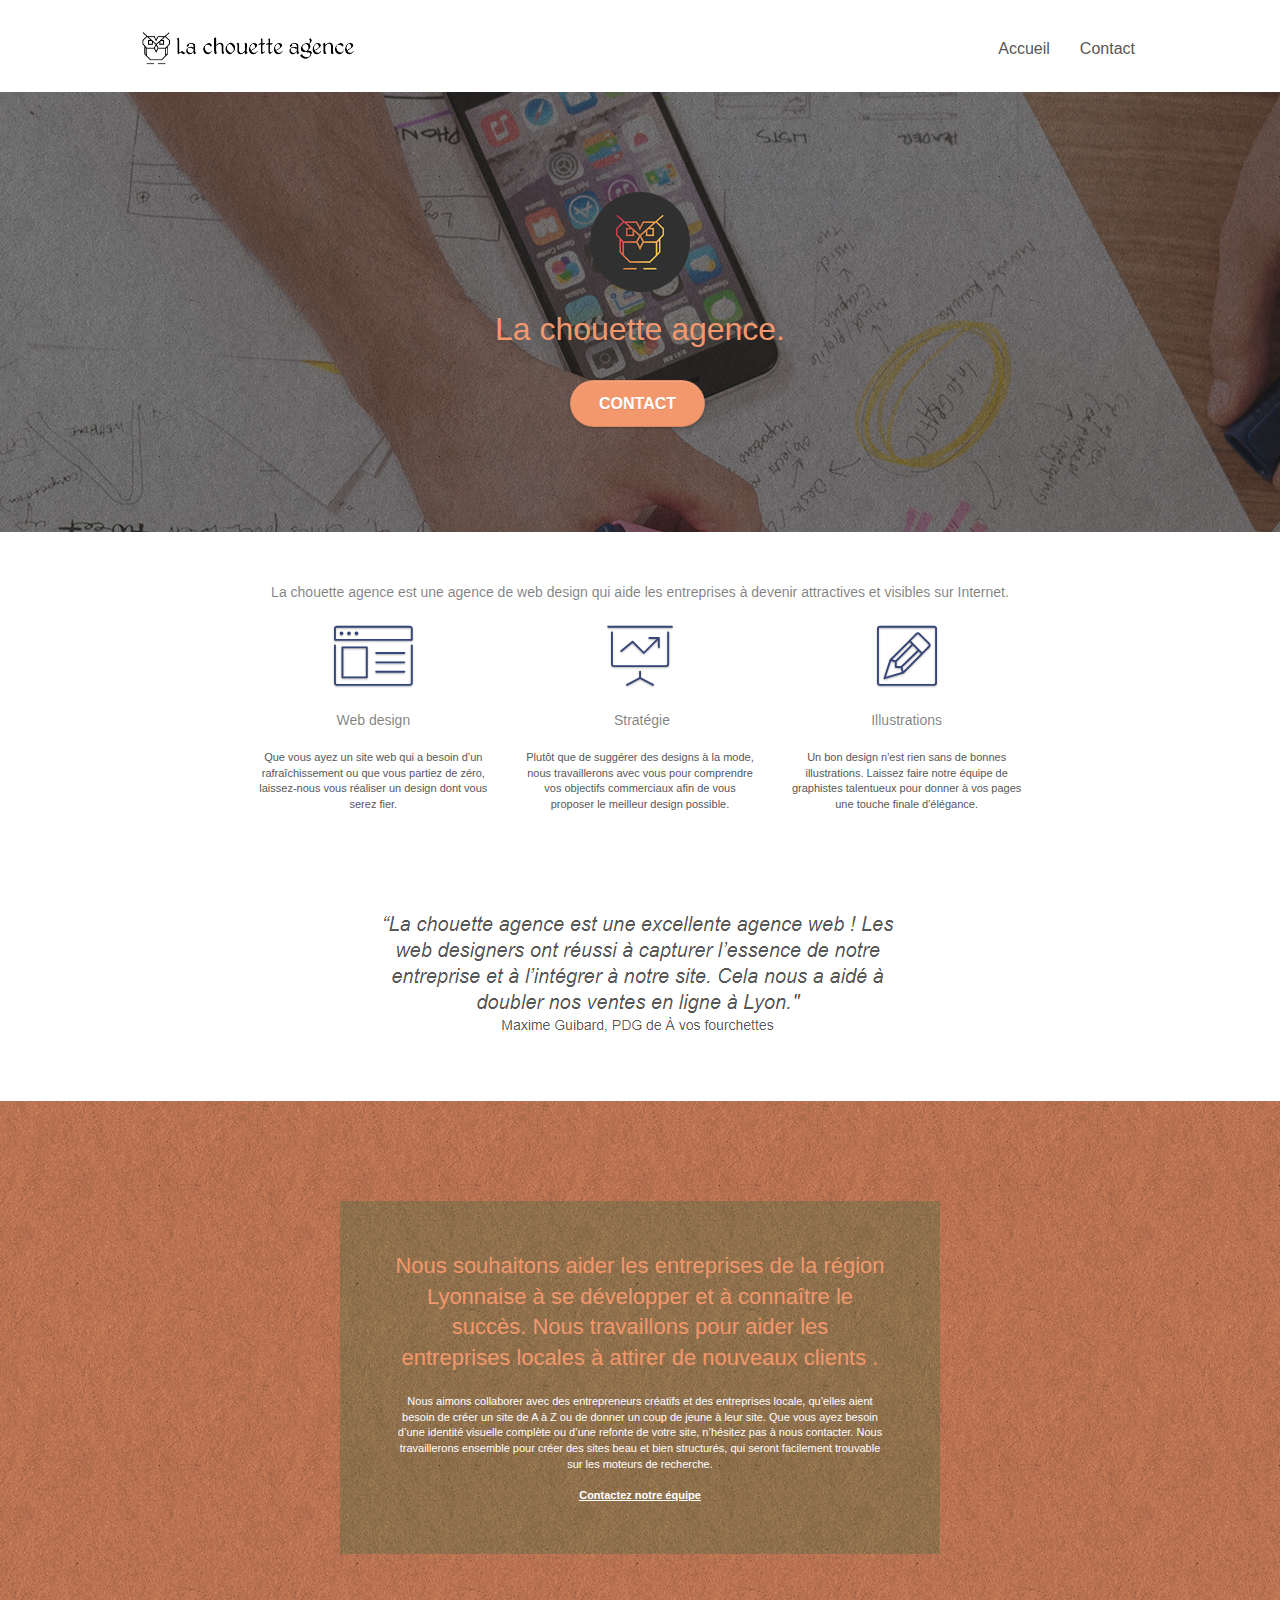
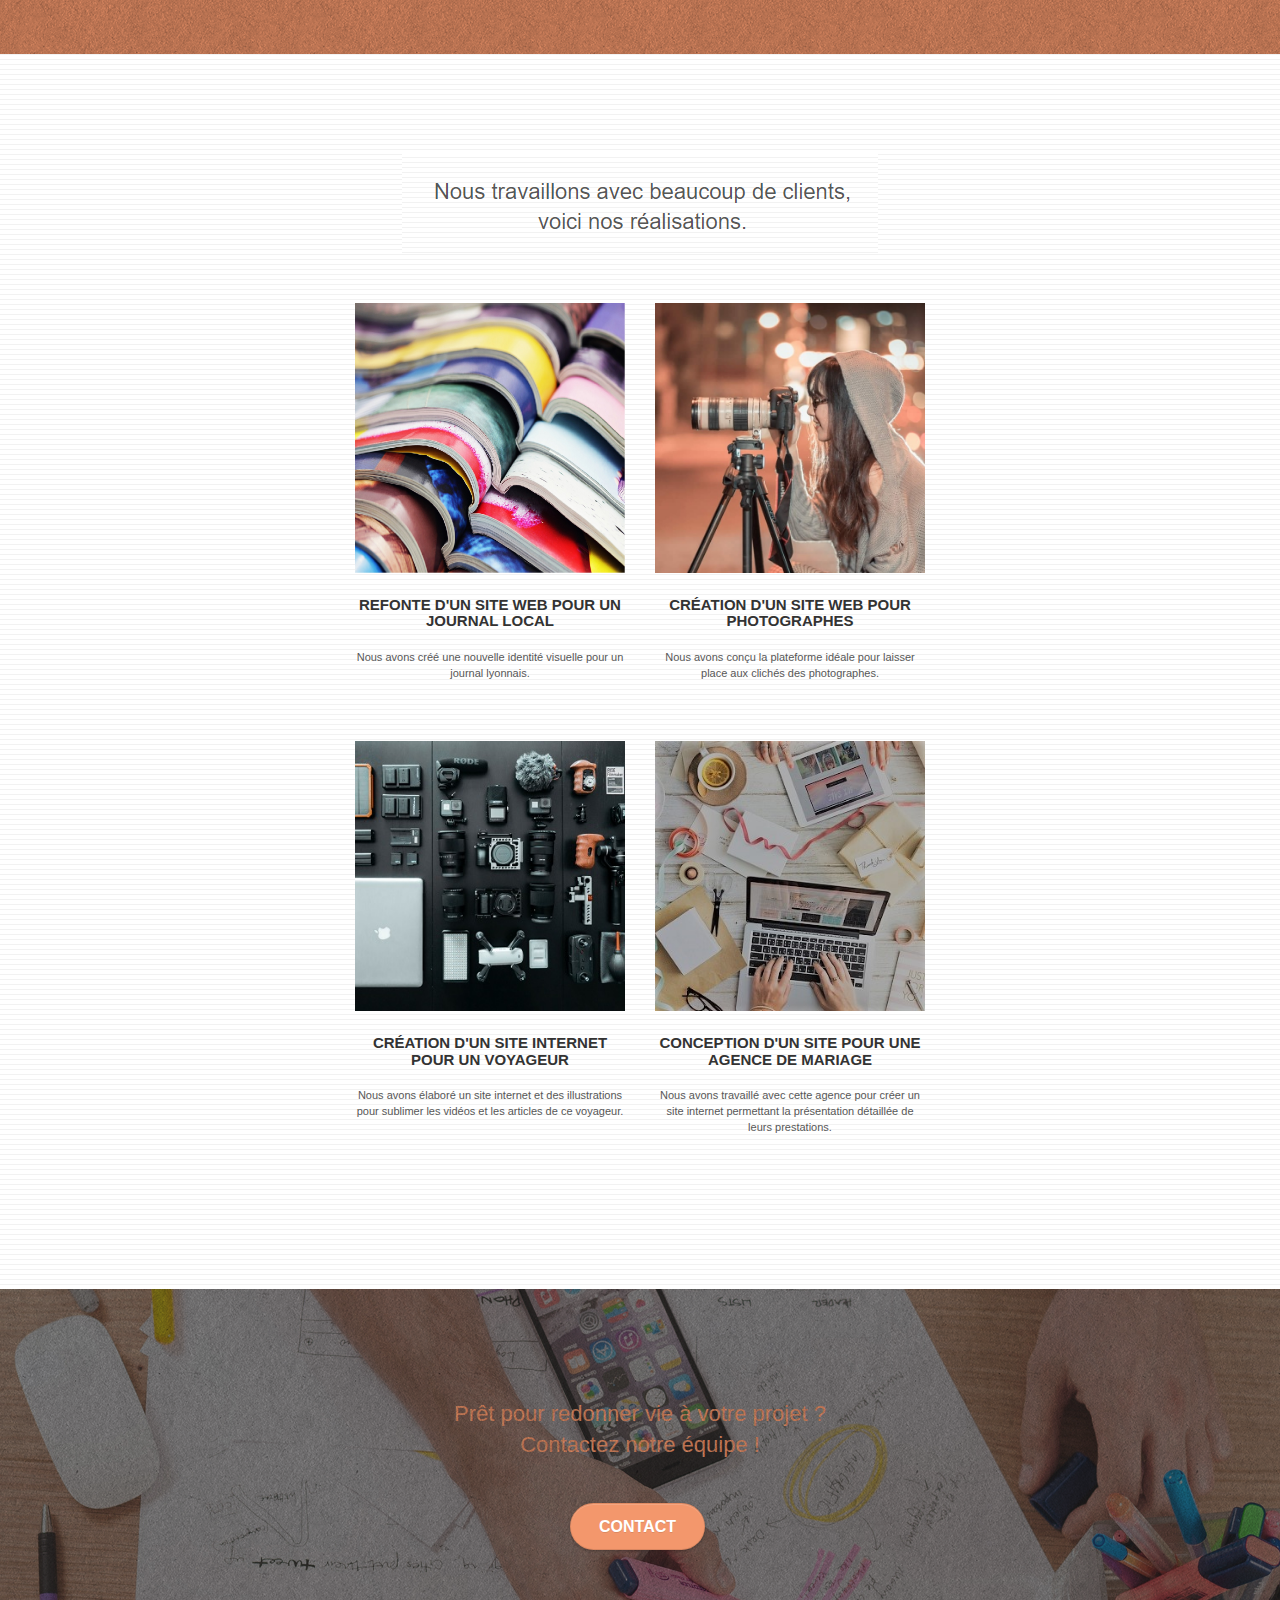
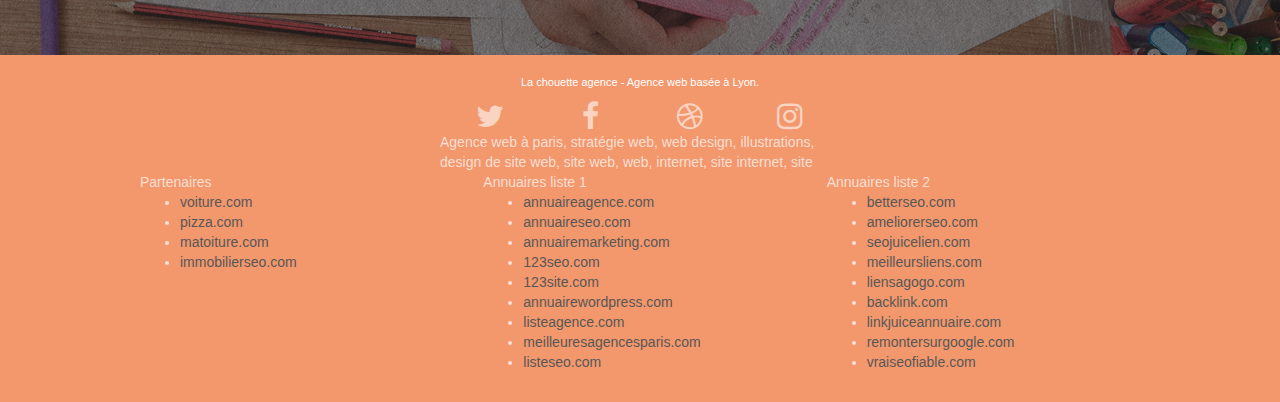
==== commit 1d7842a8: "modification des titres des pages, des H3, du css dans le html" ====
--- a/index.html
+++ b/index.html
@@ -19,7 +19,7 @@
 	<script src="./js/jquery.touchSwipe.js" defer></script>
 	<script src="./js/gmaps.js"></script>
 
-    <title>.</title>
+    <title>La chouette agence</title>
 
     
 <!-- Analytics -->
@@ -37,9 +37,7 @@
 
 		<nav class="navbar row">
 			<div class="navbar-header">
-				<div class="keywords" style="color:#cccccc;font-size:1px;">Agence web à paris, stratégie web, web design, illustrations, design de site web, site web, web, internet, site internet, site</div>
 				<a class="navbar-brand" href="index.html"><img src="img/la-chouette-agence.png" alt="paris web design logo agence web meilleure agence" height="40" /></a>
-				<div class="keywords" style="color:#cccccc;font-size:1px;">Agence web à paris, stratégie web, web design, illustrations, design de site web, site web, web, internet, site internet, site</div>
 				<button id="nav-toggle" type="button" class="ui-navbar-toggle navbar-toggle" data-toggle="collapse" data-target=".navbar-1">
 					<span class="sr-only">Toggle navigation</span><span class="icon-bar"></span><span class="icon-bar"></span><span class="icon-bar"></span>
 				</button>
@@ -50,9 +48,7 @@
 						<a href="index.html">Accueil</a>
 					</li>
 					<li>
-					</li>
-					<li>
-						<a href="page2.html">page2 &gt;</a>
+						<a href="contact.html">Contact</a>
 					</li>
 				</ul>
 			</div>
@@ -71,7 +67,7 @@
 					La chouette agence.
 				</h1>
 				<div class="text-center">
-					<a href="page2.html" class="btn btn-lg btn-clean btn-rd cta-hero btn-atomic-tangerine" id="cta-hero">Contact</a>
+					<a href="contact.html" class="btn btn-lg btn-clean btn-rd cta-hero btn-atomic-tangerine" id="cta-hero">Contact</a>
 				</div>
 			</div>
 		</div>
@@ -84,7 +80,7 @@
 	<div class="container bloc-md">
 		<div class="row">
 			<div class="col-sm-12 text-center">
-				<img alt="agence web, agence web paris, web design paris, stratégie web" src="img/title.png" />
+				La chouette agence est une agence de web design qui aide les entreprises à devenir attractives et visibles sur Internet.
 			</div>
 		</div>
 		<div class="row voffset-lg med-width-whitespace">
@@ -92,9 +88,9 @@
 				<div class="text-center">
 					<span class="et-icon-browser sm-shadow icon-dark-slate-blue icons icon-lg"></span>
 				</div>
-				<h3 class="mg-md text-center">
+				<div class="mg-md text-center">
 					Web design
-				</h3>
+				</div>
 				<p class="text-center ">
 					Que vous ayez un site web qui a besoin d&rsquo;un rafraîchissement ou que vous partiez de zéro, laissez-nous vous réaliser un design dont vous serez fier.
 				</p>
@@ -103,9 +99,9 @@
 				<div class="text-center">
 					<span class="et-icon-presentation sm-shadow icon-dark-slate-blue icons icon-lg"></span>
 				</div>
-				<h3 class="mg-md text-center">
+				<div class="mg-md text-center">
 					&nbsp;Stratégie
-				</h3>
+				</div>
 				<p class="text-center ">
 					Plutôt que de suggérer des designs à la mode, nous travaillerons avec vous pour comprendre vos objectifs commerciaux afin de vous proposer le meilleur design possible.<br>
 				</p>
@@ -114,9 +110,9 @@
 				<div class="text-center">
 					<span class="et-icon-edit sm-shadow icon-dark-slate-blue icons icon-lg"></span>
 				</div>
-				<h3 class="mg-md text-center">
+				<div class="mg-md text-center">
 					Illustrations
-				</h3>
+				</div>
 				<p class="text-center ">
 					Un bon design n'est rien sans de bonnes illustrations. Laissez faire notre équipe de graphistes talentueux pour donner à vos pages une touche finale d'élégance.
 				</p>
@@ -141,7 +137,7 @@
 					Nous souhaitons aider les entreprises de la région Lyonnaise à se développer et à connaître le succès. Nous travaillons pour aider les entreprises locales à attirer de nouveaux clients .<br>
 				</h2>
 				<p class="text-center white">
-					Nous aimons collaborer avec des entrepreneurs créatifs et des entreprises locale, qu’elles aient besoin de créer un site de A à Z ou de donner un coup de jeune à leur site. Que vous ayez besoin d’une identité visuelle complète ou d’une refonte de votre site, n’hésitez pas à nous contacter. Nous travaillerons ensemble pour créer des sites beau et bien structurés, qui seront facilement trouvable sur les moteurs de recherche. <br><br><a class="ltc-white bold-link" href="page2.html">Contactez notre équipe</a><br>
+					Nous aimons collaborer avec des entrepreneurs créatifs et des entreprises locale, qu’elles aient besoin de créer un site de A à Z ou de donner un coup de jeune à leur site. Que vous ayez besoin d’une identité visuelle complète ou d’une refonte de votre site, n’hésitez pas à nous contacter. Nous travaillerons ensemble pour créer des sites beau et bien structurés, qui seront facilement trouvable sur les moteurs de recherche. <br><br><a class="ltc-white bold-link" href="contact.html">Contactez notre équipe</a><br>
 				</p>
 			</div>
 		</div>
@@ -209,7 +205,7 @@
 				Prêt pour redonner vie à votre projet ?<br>Contactez notre équipe !
 			</h2>
 			<div class="col-sm-12 text-center">
-				<a href="page2.html" class="btn btn-atomic-tangerine btn-clean btn-rd btn-lg cta-hero">Contact</a>
+				<a href="contact.html" class="btn btn-atomic-tangerine btn-clean btn-rd btn-lg cta-hero">Contact</a>
 			</div>
 		</div>
 	</div>
@@ -245,7 +241,7 @@
 							<a class="social" href="index.html"><span class="fa fa-instagram icon-md"></span></a>
 						</div>
 					</div>
-					<div class="keywords" style="color:#F3976C;">Agence web à paris, stratégie web, web design, illustrations, design de site web, site web, web, internet, site internet, site</div>
+					<div class="keywords">Agence web à paris, stratégie web, web design, illustrations, design de site web, site web, web, internet, site internet, site</div>
 				</div>
 				<div class="row">
 					<div class="col-sm-4">
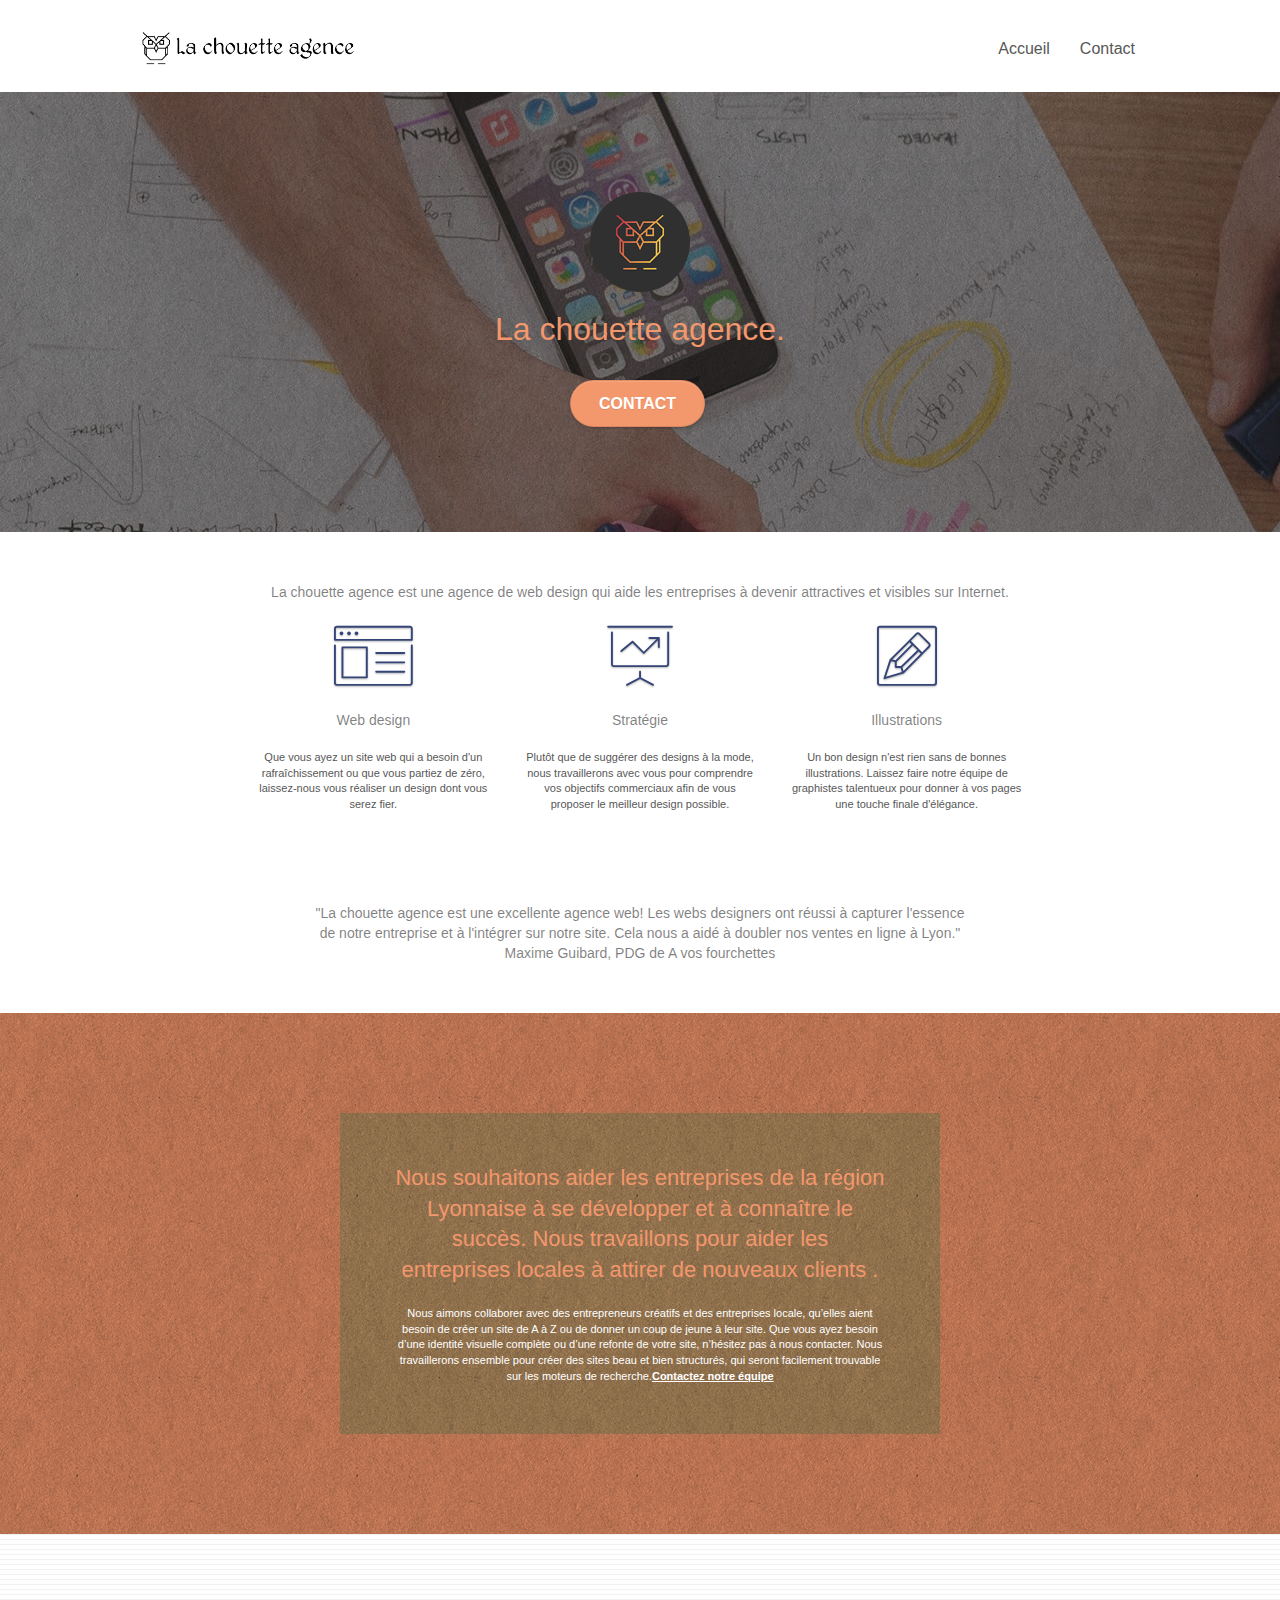
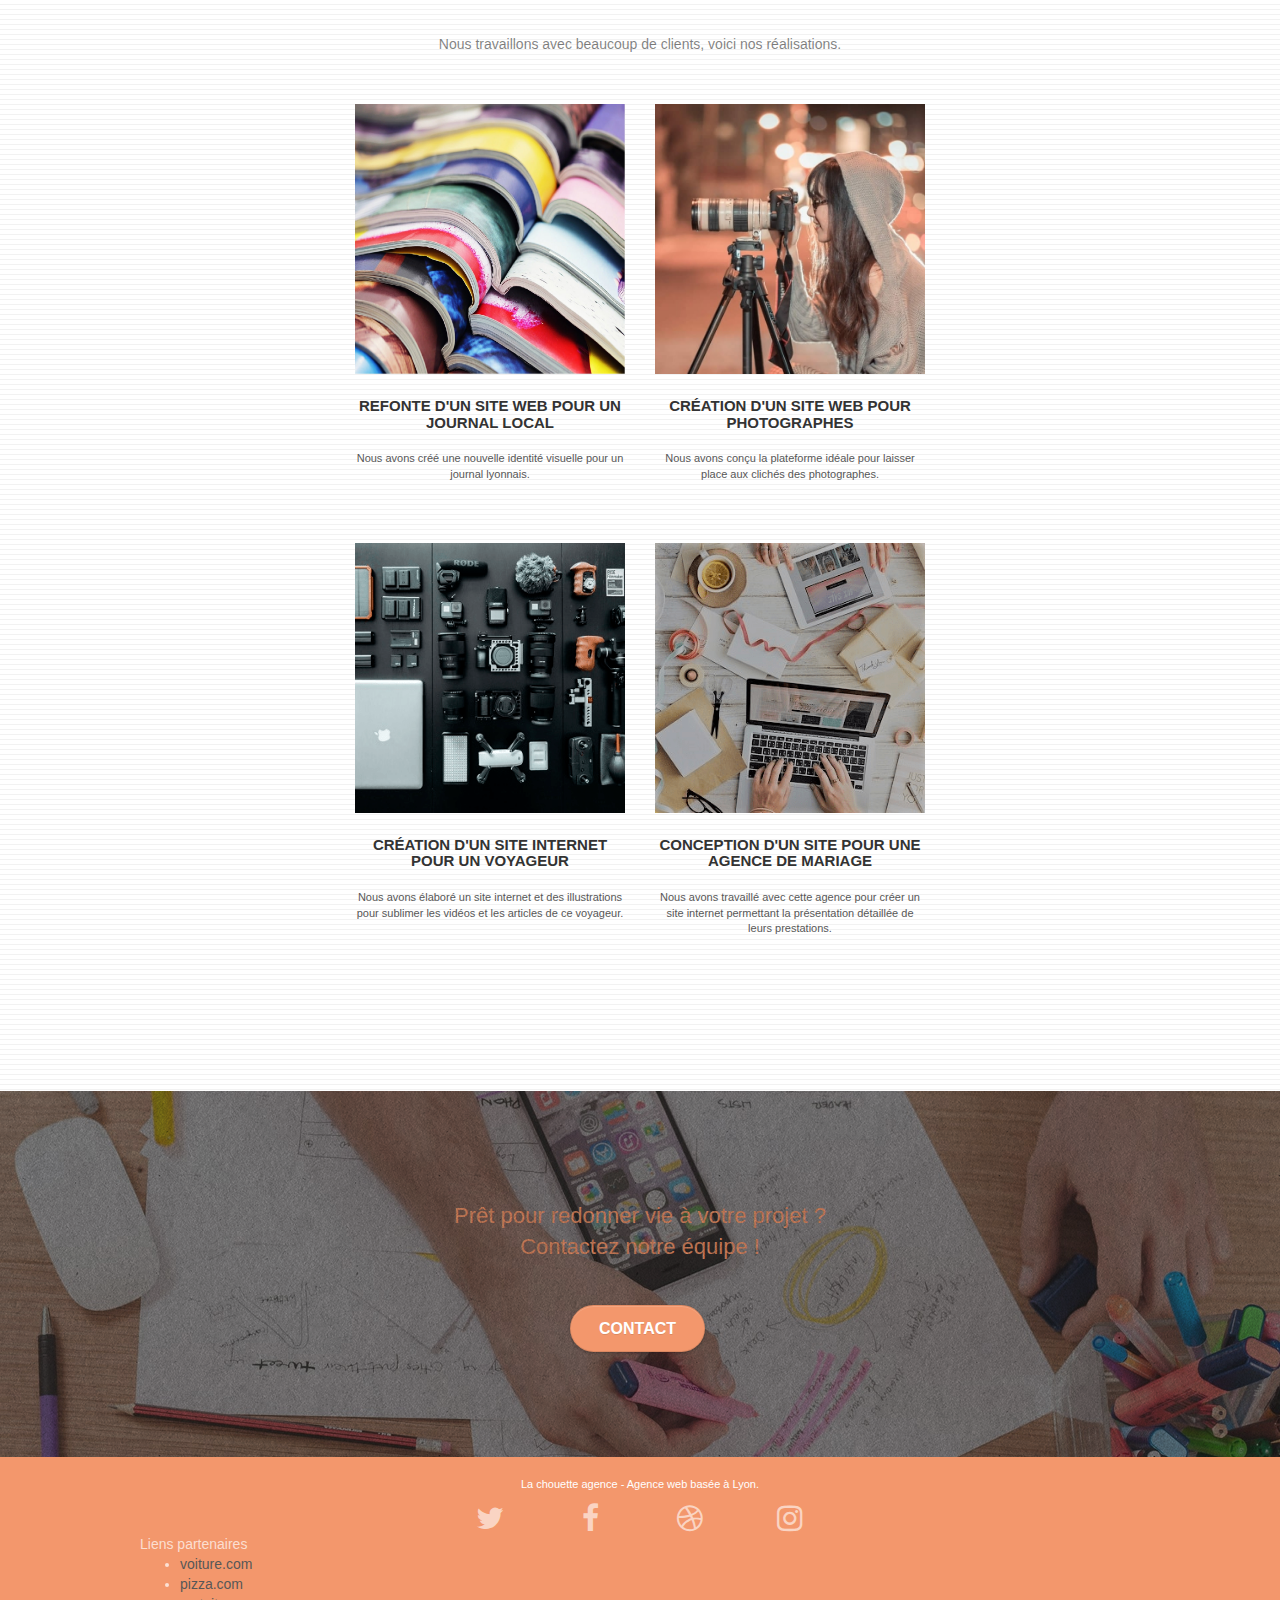
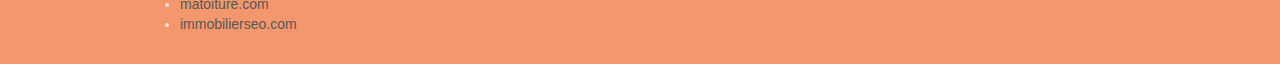
==== commit 8cd71451: "avancés de la page2.html" ====
--- a/index.html
+++ b/index.html
@@ -1,5 +1,5 @@
 <!doctype html>
-<html lang="Default">
+<html lang="fr">
 <head>
     <meta charset="utf-8">
     <meta name="keywords" content="seo, google, site web, site internet, agence design paris, agence design, agence design,agence design,agence design,agence design,agence design,agence design,agence design,agence design">
@@ -8,287 +8,252 @@
     <link rel="shortcut icon" type="image/png" href="favicon.jpg">
     
 	<link rel="stylesheet" type="text/css" href="./css/bootstrap.css">
-	<link rel="stylesheet" type="text/css" href="style.css">
+	<link rel="stylesheet" type="text/css" href="./css/et-line.css">
+	<link rel="stylesheet" type="text/css" href="./css/style.css">
 	<link rel="stylesheet" type="text/css" href="./css/font-awesome.css">
-	<link rel="stylesheet" type="text/css" href="./css/et-line.css">
+
+
 	
-    
-	<script src="./js/jquery-2.1.0.js"></script>
-	<script src="./js/bootstrap.js"></script>
-	<script src="./js/blocs.js"></script>
-	<script src="./js/jquery.touchSwipe.js" defer></script>
-	<script src="./js/gmaps.js"></script>
+
 
     <title>La chouette agence</title>
-
-    
-<!-- Analytics -->
- 
-<!-- Analytics END -->
     
 </head>
+
+
 <body>
 <!-- Principal conteneur -->
-<div class="page-container">
+	<div class="page-container">
     
 <!-- bloc-0 -->
-<div class="bloc bgc-white l-bloc " id="bloc-0">
-	<div class="container bloc-sm">
-
-		<nav class="navbar row">
-			<div class="navbar-header">
-				<a class="navbar-brand" href="index.html"><img src="img/la-chouette-agence.png" alt="paris web design logo agence web meilleure agence" height="40" /></a>
-				<button id="nav-toggle" type="button" class="ui-navbar-toggle navbar-toggle" data-toggle="collapse" data-target=".navbar-1">
-					<span class="sr-only">Toggle navigation</span><span class="icon-bar"></span><span class="icon-bar"></span><span class="icon-bar"></span>
-				</button>
-			</div>
-			<div class="collapse navbar-collapse navbar-1 special-dropdown-nav">
-				<ul class="site-navigation nav navbar-nav">
-					<li>
-						<a href="index.html">Accueil</a>
-					</li>
-					<li>
-						<a href="contact.html">Contact</a>
-					</li>
-				</ul>
-			</div>
-		</nav>
-	</div>
-</div>
+	<div class="bloc bgc-white l-bloc " id="bloc-0">
+		<div class="container bloc-sm">
+
+			<nav class="navbar row">
+				<div class="navbar-header">
+					<a class="navbar-brand" href="index.html"><img src="img/la-chouette-agence.png" alt="Logo la chouette agence" height="40" /></a>
+					<button id="nav-toggle" type="button" class="ui-navbar-toggle navbar-toggle" data-toggle="collapse" data-target=".navbar-1">
+					<span class="icon-bar"></span><span class="icon-bar"></span><span class="icon-bar"></span>
+					</button>
+				</div>
+				<div class="collapse navbar-collapse navbar-1 special-dropdown-nav">
+					<ul class="site-navigation nav navbar-nav">
+						<li>
+							<a href="index.html">Accueil</a>
+						</li>
+						<li>
+							<a href="contact.html">Contact</a>
+						</li>
+					</ul>
+				</div>
+			</nav>
+		</div>
+	</div>
 <!-- bloc-0 END -->
 
 <!-- bloc-1-presentation -->
-<div class="bloc bgc-dark-slate-blue bg-banniere d-bloc bg-t-edge bloc-bg-texture texture-paper b-parallax" id="bloc-1-hero">
-	<div class="container bloc-lg">
-		<div class="row tight-width-whitespace">
-			<div class="col-sm-12">
-				<img src="img/logo.png" class="center-block image-resize-mode" width="100" alt="La chouette agence, agence web paris, création logo paris" />
-				<h1 class="text-center hero-bloc-text tc-white ">
-					La chouette agence.
-				</h1>
-				<div class="text-center">
-					<a href="contact.html" class="btn btn-lg btn-clean btn-rd cta-hero btn-atomic-tangerine" id="cta-hero">Contact</a>
-				</div>
-			</div>
-		</div>
-	</div>
-</div>
+	<div class="bloc bgc-dark-slate-blue bg-banniere d-bloc bg-t-edge bloc-bg-texture texture-paper b-parallax" id="bloc-1-hero">
+		<div class="container bloc-lg">
+			<div class="row tight-width-whitespace">
+				<div class="col-sm-12">
+					<img src="img/logo.png" class="center-block image-resize-mode" width="100" alt="La chouette agence, création logo paris" />
+					<h1 class="text-center hero-bloc-text tc-white ">
+						La chouette agence.
+					</h1>
+					<div class="text-center">
+						<a href="contact.html" class="btn btn-lg btn-clean btn-rd cta-hero btn-atomic-tangerine" id="cta-hero">Contact</a>
+					</div>
+				</div>
+			</div>
+		</div>
+	</div>
 <!-- bloc-1-presentation END -->
 
 <!-- bloc-2-services -->
-<div class="bloc bgc-white l-bloc" id="bloc-2-services">
-	<div class="container bloc-md">
-		<div class="row">
-			<div class="col-sm-12 text-center">
-				La chouette agence est une agence de web design qui aide les entreprises à devenir attractives et visibles sur Internet.
-			</div>
-		</div>
-		<div class="row voffset-lg med-width-whitespace">
-			<div class="col-sm-4">
-				<div class="text-center">
-					<span class="et-icon-browser sm-shadow icon-dark-slate-blue icons icon-lg"></span>
-				</div>
-				<div class="mg-md text-center">
-					Web design
-				</div>
-				<p class="text-center ">
-					Que vous ayez un site web qui a besoin d&rsquo;un rafraîchissement ou que vous partiez de zéro, laissez-nous vous réaliser un design dont vous serez fier.
-				</p>
-			</div>
-			<div class="col-sm-4">
-				<div class="text-center">
-					<span class="et-icon-presentation sm-shadow icon-dark-slate-blue icons icon-lg"></span>
-				</div>
-				<div class="mg-md text-center">
-					&nbsp;Stratégie
-				</div>
-				<p class="text-center ">
-					Plutôt que de suggérer des designs à la mode, nous travaillerons avec vous pour comprendre vos objectifs commerciaux afin de vous proposer le meilleur design possible.<br>
-				</p>
-			</div>
-			<div class="col-sm-4">
-				<div class="text-center">
-					<span class="et-icon-edit sm-shadow icon-dark-slate-blue icons icon-lg"></span>
-				</div>
-				<div class="mg-md text-center">
-					Illustrations
-				</div>
-				<p class="text-center ">
-					Un bon design n'est rien sans de bonnes illustrations. Laissez faire notre équipe de graphistes talentueux pour donner à vos pages une touche finale d'élégance.
-				</p>
-			</div>
-		</div>
-		<div class="row voffset-lg voffset">
-			<div class="col-xs-12 col-md-8 col-md-offset-2 text-center">
-				<img alt="agence web, agence web paris, web design paris, stratégie web" src="img/citation.png" />
-
-			</div>
-		</div>
-	</div>
-</div>
+	<div class="bloc bgc-white l-bloc" id="bloc-2-services">
+		<div class="container bloc-md">
+			<div class="row">
+				<div class="col-sm-12 text-center">
+					La chouette agence est une agence de web design qui aide les entreprises à devenir attractives et visibles sur Internet.
+				</div>
+			</div>
+			<div class="row voffset-lg med-width-whitespace">
+				<div class="col-sm-4">
+					<div class="text-center">
+						<span class="et-icon-browser sm-shadow icon-dark-slate-blue icons icon-lg"></span>
+					</div>
+					<div class="mg-md text-center">
+						Web design
+					</div>
+					<p class="text-center ">
+						Que vous ayez un site web qui a besoin d'un rafraîchissement ou que vous partiez de zéro, laissez-nous vous réaliser un design dont vous serez fier.
+					</p>
+				</div>
+				<div class="col-sm-4">
+					<div class="text-center">
+						<span class="et-icon-presentation sm-shadow icon-dark-slate-blue icons icon-lg"></span>
+					</div>
+					<div class="mg-md text-center">
+						Stratégie
+					</div>
+					<p class="text-center ">
+						Plutôt que de suggérer des designs à la mode, nous travaillerons avec vous pour comprendre vos objectifs commerciaux afin de vous proposer le meilleur design possible.
+					</p>
+				</div>
+				<div class="col-sm-4">
+					<div class="text-center">
+						<span class="et-icon-edit sm-shadow icon-dark-slate-blue icons icon-lg"></span>
+					</div>
+					<div class="mg-md text-center">
+						Illustrations
+					</div>
+					<p class="text-center ">
+						Un bon design n'est rien sans de bonnes illustrations. Laissez faire notre équipe de graphistes talentueux pour donner à vos pages une touche finale d'élégance.
+					</p>
+				</div>
+			</div>
+			<div class="row voffset-lg voffset">
+				<div class="col-xs-12 col-md-8 col-md-offset-2 text-center">
+	"La chouette agence est une excellente agence web! Les webs designers ont réussi à capturer l'essence de notre entreprise et à l'intégrer sur notre site. Cela nous a aidé à doubler nos ventes en ligne à Lyon."
+	Maxime Guibard, PDG de A vos fourchettes
+				</div>
+			</div>
+		</div>
+	</div>
 <!-- bloc-2-services END -->
 
 <!-- bloc-3-what-i-do -->
-<div class="bloc tc-white bgc-atomic-tangerine bg-presentation d-bloc bloc-bg-texture texture-paper b-parallax" id="bloc-3-what-i-do">
-	<div class="container bloc-lg">
-		<div class="row tight-width-whitespace black-background">
-			<div class="col-sm-12">
+	<div class="bloc tc-white bgc-atomic-tangerine bg-presentation d-bloc bloc-bg-texture texture-paper b-parallax" id="bloc-3-what-i-do">
+		<div class="container bloc-lg">
+			<div class="row tight-width-whitespace black-background">
+				<div class="col-sm-12">
+					<h2 class="mg-md text-center tc-white">
+						Nous souhaitons aider les entreprises de la région Lyonnaise à se développer et à connaître le succès. Nous travaillons pour aider les entreprises locales à attirer de nouveaux clients .
+					</h2>
+					<p class="text-center white">
+						Nous aimons collaborer avec des entrepreneurs créatifs et des entreprises locale, qu’elles aient besoin de créer un site de A à Z ou de donner un coup de jeune à leur site. Que vous ayez besoin d’une identité visuelle complète ou d’une refonte de votre site, n’hésitez pas à nous contacter. Nous travaillerons ensemble pour créer des sites beau et bien structurés, qui seront facilement trouvable sur les moteurs de recherche.<a class="ltc-white bold-link" href="contact.html">Contactez notre équipe</a>
+					</p>
+				</div>
+			</div>
+		</div>
+	</div>
+<!-- bloc-3-what-i-do END -->
+
+<!-- bloc-4-portfolio -->
+	<div class="bloc bgc-white bg-lines-h2-bg bg-repeat l-bloc" id="bloc-4-portfolio">
+		<div class="container bloc-lg">
+			<div class="row">
+				<div class="col-sm-12 text-center">
+					Nous travaillons avec beaucoup de clients, voici nos réalisations.
+				</div>
+			</div>
+			<div class="row tight-width-whitespace portfolio-row">
+				<div class="col-sm-6">
+					<a href="#" data-lightbox="img/cahiers.jpg" data-gallery-id="gallery-1" data-caption="Refonte d'un site web pour un journal local" data-frame="snapshot-lb"><img src="img/cahiers.jpg" alt="Cahiers entassés de couleurs" class="img-responsive portfolio-thumb" /></a>
+					<h3 class="mg-md text-center">
+						Refonte d'un site web pour un journal local
+					</h3>
+					<p class="text-center">
+						Nous avons créé une nouvelle identité visuelle pour un journal lyonnais.
+					</p>
+				</div>
+				<div class="col-sm-6">
+					<a href="#" data-lightbox="img/photographe.jpg" data-gallery-id="gallery-1" data-caption="Création d'un site web pour photographes" data-frame="snapshot-lb"><img src="img/photographe.jpg" class="img-responsive portfolio-thumb" alt="femme avec appareil photo" /></a>
+					<h3 class="mg-md text-center">
+						Création d'un site web pour photographes
+					</h3>
+					<p class="text-center">
+						Nous avons conçu la plateforme idéale pour laisser place aux clichés des photographes.
+					</p>
+				</div>
+			</div>
+			<div class="row tight-width-whitespace portfolio-row">
+				<div class="col-sm-6">
+					<a href="#" data-lightbox="img/materielphoto.png" data-gallery-id="gallery-1" data-caption="Création d'un site internet pour un voyageur" data-frame="snapshot-lb"><img src="img/materielphoto.png" class="img-responsive portfolio-thumb" alt="matériel de photographe"/></a>
+					<h3 class="mg-md text-center">
+						Création d'un site internet pour un voyageur
+					</h3>
+					<p class="text-center">
+						Nous avons élaboré un site internet et des illustrations pour sublimer les vidéos et les articles de ce voyageur.
+					</p>
+				</div>
+				<div class="col-sm-6">
+					<a href="#" data-lightbox="img/ordi-lettre.png" data-gallery-id="gallery-1" data-caption="Conception d'un site pour une agence de mariage" data-frame="snapshot-lb"><img src="img/ordi-lettre.png" class="img-responsive portfolio-thumb" alt="ordinateur et lettres" /></a>
+					<h3 class="mg-md text-center">
+						Conception d'un site pour une agence de mariage
+					</h3>
+					<p class="text-center">
+						Nous avons travaillé avec cette agence pour créer un site internet permettant la présentation détaillée de leurs prestations.
+					</p>
+				</div>
+			</div>
+		</div>
+	</div>
+<!-- bloc-4-portfolio END -->
+
+<!-- bloc-5-cta -->
+	<div class="bloc bgc-dark-slate-blue bg-banniere d-bloc bloc-bg-texture texture-paper" id="bloc-5-cta">
+		<div class="container bloc-lg">
+			<div class="row">
 				<h2 class="mg-md text-center tc-white">
-					Nous souhaitons aider les entreprises de la région Lyonnaise à se développer et à connaître le succès. Nous travaillons pour aider les entreprises locales à attirer de nouveaux clients .<br>
+					Prêt pour redonner vie à votre projet ?<br>Contactez notre équipe !
 				</h2>
-				<p class="text-center white">
-					Nous aimons collaborer avec des entrepreneurs créatifs et des entreprises locale, qu’elles aient besoin de créer un site de A à Z ou de donner un coup de jeune à leur site. Que vous ayez besoin d’une identité visuelle complète ou d’une refonte de votre site, n’hésitez pas à nous contacter. Nous travaillerons ensemble pour créer des sites beau et bien structurés, qui seront facilement trouvable sur les moteurs de recherche. <br><br><a class="ltc-white bold-link" href="contact.html">Contactez notre équipe</a><br>
-				</p>
-			</div>
-		</div>
-	</div>
-</div>
-<!-- bloc-3-what-i-do END -->
-
-<!-- bloc-4-portfolio -->
-<div class="bloc bgc-white bg-lines-h2-bg bg-repeat l-bloc" id="bloc-4-portfolio">
-	<div class="container bloc-lg">
-		<div class="row">
-			<div class="col-sm-12 text-center">
-				<img alt="agence web, agence web paris, web design paris, stratégie web" src="img/title2.png" />
-			</div>
-		</div>
-		<div class="row tight-width-whitespace portfolio-row">
-			<div class="col-sm-6">
-				<a href="#" data-lightbox="img/1.jpg" data-gallery-id="gallery-1" data-caption="Refonte d'un site web pour un journal local" data-frame="snapshot-lb"><img src="img/1.jpg" alt="paris web design logo agence web meilleure agence et refonte site web journal" class="img-responsive portfolio-thumb" /></a>
-				<h3 class="mg-md text-center">
-					Refonte d'un site web pour un journal local
-				</h3>
-				<p class="text-center">
-					Nous avons créé une nouvelle identité visuelle pour un journal lyonnais.
-				</p>
-			</div>
-			<div class="col-sm-6">
-				<a href="#" data-lightbox="img/2.jpg" data-gallery-id="gallery-1" data-caption="Création d'un site web pour photographes" data-frame="snapshot-lb"><img src="img/2.jpg" class="img-responsive portfolio-thumb" alt="paris web design logo agence web meilleure agence, Création d'un site web pour photographes" /></a>
-				<h3 class="mg-md text-center">
-					Création d'un site web pour photographes
-				</h3>
-				<p class="text-center">
-					Nous avons conçu la plateforme idéale pour laisser place aux clichés des photographes.
-				</p>
-			</div>
-		</div>
-		<div class="row tight-width-whitespace portfolio-row">
-			<div class="col-sm-6">
-				<a href="#" data-lightbox="img/3.bmp" data-gallery-id="gallery-1" data-caption="Création d'un site internet pour un voyageur" data-frame="snapshot-lb"><img src="img/3.bmp" class="img-responsive portfolio-thumb" alt="paris web design logo agence web meilleure agence, Création d'un site web pour voyageur"/></a>
-				<h3 class="mg-md text-center">
-					Création d'un site internet pour un voyageur
-				</h3>
-				<p class="text-center">
-					Nous avons élaboré un site internet et des illustrations pour sublimer les vidéos et les articles de ce voyageur.
-				</p>
-			</div>
-			<div class="col-sm-6">
-				<a href="#" data-lightbox="img/4.bmp" data-gallery-id="gallery-1" data-caption="Conception d'un site pour une agence de mariage" data-frame="snapshot-lb"><img src="img/4.bmp" class="img-responsive portfolio-thumb" alt="paris web design logo agence web meilleure agence, Création d'un site web pour agence de mariage" /></a>
-				<h3 class="mg-md text-center">
-					Conception d'un site pour une agence de mariage
-				</h3>
-				<p class="text-center">
-					Nous avons travaillé avec cette agence pour créer un site internet permettant la présentation détaillée de leurs prestations.
-				</p>
-			</div>
-		</div>
-	</div>
-</div>
-<!-- bloc-4-portfolio END -->
-
-<!-- bloc-5-cta -->
-<div class="bloc bgc-dark-slate-blue bg-banniere d-bloc bloc-bg-texture texture-paper" id="bloc-5-cta">
-	<div class="container bloc-lg">
-		<div class="row">
-			<h2 class="mg-md text-center tc-white">
-				Prêt pour redonner vie à votre projet ?<br>Contactez notre équipe !
-			</h2>
-			<div class="col-sm-12 text-center">
-				<a href="contact.html" class="btn btn-atomic-tangerine btn-clean btn-rd btn-lg cta-hero">Contact</a>
-			</div>
-		</div>
-	</div>
-</div>
+				<div class="col-sm-12 text-center">
+					<a href="contact.html" class="btn btn-atomic-tangerine btn-clean btn-rd btn-lg cta-hero">Contact</a>
+				</div>
+			</div>
+		</div>
+	</div>
 <!-- bloc-5-cta END -->
 
 <!-- Footer - bloc-8 -->
-<div class="bloc bgc-atomic-tangerine d-bloc" id="bloc-8">
-	<div class="container bloc-sm">
-		<div class="row">
-			<div class="col-sm-12">
-				<p class="text-center white">
-					La chouette agence - Agence web basée à Lyon.<br>
-				</p>
-				<div class="row row-no-gutters social">
-					<div class="col-sm-3">
-						<div class="text-center">
-							<a class="social" href="index.html"><span class="fa fa-twitter icon-md"></span></a>
-						</div>
-					</div>
-					<div class="col-sm-3">
-						<div class="text-center">
-							<a class="social" href="index.html"><span class="fa fa-facebook icon-md"></span></a>
-						</div>
-					</div>
-					<div class="col-sm-3">
-						<div class="text-center">
-							<a class="social" href="index.html"><span class="fa fa-dribbble icon-md"></span></a>
-						</div>
-					</div>
-					<div class="col-sm-3">
-						<div class="text-center">
-							<a class="social" href="index.html"><span class="fa fa-instagram icon-md"></span></a>
-						</div>
-					</div>
-					<div class="keywords">Agence web à paris, stratégie web, web design, illustrations, design de site web, site web, web, internet, site internet, site</div>
-				</div>
-				<div class="row">
-					<div class="col-sm-4">
-						Partenaires
-							<ul>
-								<li><a href="voiture.com">voiture.com</a></li>
-								<li><a href="pizza.com">pizza.com</a></li>
-								<li><a href="matoiture.com">matoiture.com</a></li>
-								<li><a href="immobilierseo.com">immobilierseo.com</a></li>
-							</ul>		
-					</div>
-					<div class="col-sm-4">
-						Annuaires liste 1
-						<ul>
-							<li><a href="annuaireagence.com">annuaireagence.com</a></li>
-							<li><a href="annuaireseo.com">annuaireseo.com</a></li>
-							<li><a href="annuairemarketing.com">annuairemarketing.com</a></li>
-							<li><a href="123seoture.com">123seo.com</a></li>
-							<li><a href="123site.com">123site.com</a></li>
-							<li><a href="annuairewordpress.com">annuairewordpress.com</a></li>
-							<li><a href="listeagence.com">listeagence.com</a></li>
-							<li><a href="meilleuresagencesparis.com">meilleuresagencesparis.com</a></li>
-							<li><a href="listeseo.com">listeseo.com</a></li>
-						</ul>
-					</div>
-					<div class="col-sm-4">
-						Annuaires liste 2
-						<ul>
-							<li><a href="betterseo.com">betterseo.com</a></li>
-							<li><a href="ameliorerseo.com">ameliorerseo.com</a></li>
-							<li><a href="seojuicelien.com">seojuicelien.com</a></li>
-							<li><a href="meilleursliens.com">meilleursliens.com</a></li>
-							<li><a href="liensagogo.com">liensagogo.com</a></li>
-							<li><a href="backlink.com">backlink.com</a></li>
-							<li><a href="linkjuiceannuaire.com">linkjuiceannuaire.com</a></li>
-							<li><a href="remontersurgoogle.com">remontersurgoogle.com</a></li>
-							<li><a href="vraiseofiable.com">vraiseofiable.com</a></li>
-						</ul>
-					</div>
-				</div>
-			</div>
-		</div>
-	</div>
-</div>
+	<div class="bloc bgc-atomic-tangerine d-bloc" id="bloc-8">
+		<div class="container bloc-sm">
+			<div class="row">
+				<div class="col-sm-12">
+					<p class="text-center white">
+						La chouette agence - Agence web basée à Lyon.
+					</p>
+					<div class="row row-no-gutters social">
+						<div class="col-sm-3">
+							<div class="text-center">
+								<a class="social" href="index.html"><span class="fa fa-twitter icon-md"></span></a>
+							</div>
+						</div>
+						<div class="col-sm-3">
+							<div class="text-center">
+								<a class="social" href="index.html"><span class="fa fa-facebook icon-md"></span></a>
+							</div>
+						</div>
+						<div class="col-sm-3">
+							<div class="text-center">
+								<a class="social" href="index.html"><span class="fa fa-dribbble icon-md"></span></a>
+							</div>
+						</div>
+						<div class="col-sm-3">
+							<div class="text-center">
+								<a class="social" href="index.html"><span class="fa fa-instagram icon-md"></span></a>
+							</div>
+						</div>
+					</div>
+					<div class="row">
+						<div class="col-sm-4">
+							Liens partenaires
+								<ul>
+									<li><a href="voiture.com">voiture.com</a></li>
+									<li><a href="pizza.com">pizza.com</a></li>
+									<li><a href="matoiture.com">matoiture.com</a></li>
+									<li><a href="immobilierseo.com">immobilierseo.com</a></li>
+								</ul>		
+						</div>
+					</div>
+				</div>
+			</div>
+		</div>
+	</div>
 <!-- Footer - bloc-8 END -->
 
-</div>
+	</div>
 <!-- Principal conteneur END -->
     
 
--- a/css/style.css
+++ b/css/style.css
@@ -0,0 +1,1042 @@
+body {
+    margin: 0;
+    padding: 0;
+    background: #FFF;
+    overflow-x: hidden;
+    -webkit-font-smoothing: antialiased;
+    -moz-osx-font-smoothing: grayscale;
+}
+
+a,
+button {
+    transition: all .3s ease-in-out;
+    outline: none!important;
+}
+
+a:hover {
+    text-decoration: none;
+    cursor: pointer;
+}
+
+#page-loading-blocs-notifaction {
+    position: fixed;
+    top: 0;
+    bottom: 0;
+    width: 100%;
+    z-index: 100000;
+    background: #FFFFFF url("../img/pageload-spinner.gif") no-repeat center center;
+}
+
+.bloc {
+    width: 100%;
+    clear: both;
+    background: 50% 50% no-repeat;
+    padding: 0 50px;
+    -webkit-background-size: cover;
+    -moz-background-size: cover;
+    -o-background-size: cover;
+    background-size: cover;
+    position: relative;
+}
+
+.bloc .container {
+    padding-left: 0;
+    padding-right: 0;
+}
+
+.bloc-lg {
+    padding: 100px 50px;
+}
+
+.bloc-md {
+    padding: 50px;
+}
+
+.bloc-sm {
+    padding: 20px 50px;
+}
+
+.bg-center,
+.bg-l-edge,
+.bg-r-edge,
+.bg-t-edge,
+.bg-b-edge,
+.bg-tl-edge,
+.bg-bl-edge,
+.bg-tr-edge,
+.bg-br-edge,
+.bg-repeat {
+    -webkit-background-size: auto!important;
+    -moz-background-size: auto!important;
+    -o-background-size: auto!important;
+    background-size: auto!important;
+}
+
+.bg-repeat {
+    background: repeat;
+}
+
+.bg-t-edge {
+    background: top no-repeat;
+}
+
+.bloc-bg-texture::before {
+    content: "";
+    background-size: 2px 2px;
+    position: absolute;
+    top: 0;
+    bottom: 0;
+    left: 0;
+    right: 0;
+}
+
+.texture-paper::before {
+    background: url("../img/texture-paper.png");
+    background-size: 280px 280px;
+}
+
+.b-parallax {
+    background-attachment: fixed;
+}
+
+.d-bloc {
+    color: rgba(255, 255, 255, .7);
+}
+
+.d-bloc button:hover {
+    color: rgba(255, 255, 255, .9);
+}
+
+.d-bloc .icon-round,
+.d-bloc .icon-square,
+.d-bloc .icon-rounded,
+.d-bloc .icon-semi-rounded-a,
+.d-bloc .icon-semi-rounded-b {
+    border-color: rgba(255, 255, 255, .9);
+}
+
+.d-bloc .divider-h span {
+    border-color: rgba(255, 255, 255, .2);
+}
+
+.d-bloc .a-btn,
+.d-bloc .navbar a,
+.d-bloc .navbar-brand,
+.d-bloc a .icon-sm,
+.d-bloc a .icon-md,
+.d-bloc a .icon-lg,
+.d-bloc a .icon-xl,
+.d-bloc h1 a,
+.d-bloc h2 a,
+.d-bloc h3 a,
+.d-bloc h4 a,
+.d-bloc h5 a,
+.d-bloc h6 a,
+.d-bloc p a {
+    color: rgba(255, 255, 255, .6);
+}
+
+.d-bloc .a-btn:hover,
+.d-bloc .navbar a:hover,
+.d-bloc .navbar-brand:hover,
+.d-bloc a:hover .icon-sm,
+.d-bloc a:hover .icon-md,
+.d-bloc a:hover .icon-lg,
+.d-bloc a:hover .icon-xl,
+.d-bloc h1 a:hover,
+.d-bloc h2 a:hover,
+.d-bloc h3 a:hover,
+.d-bloc h4 a:hover,
+.d-bloc h5 a:hover,
+.d-bloc h6 a:hover,
+.d-bloc p a:hover {
+    color: rgba(255, 255, 255, 1);
+}
+
+.d-bloc .navbar-toggle .icon-bar {
+    background: rgba(255, 255, 255, 1);
+}
+
+.d-bloc .btn-wire,
+.d-bloc .btn-wire:hover {
+    color: rgba(255, 255, 255, 1);
+    border-color: rgba(255, 255, 255, 1);
+}
+
+.d-bloc .panel {
+    color: rgba(0, 0, 0, .5);
+}
+
+.d-bloc .panel button:hover {
+    color: rgba(0, 0, 0, .7);
+}
+
+.d-bloc .panel icon {
+    border-color: rgba(0, 0, 0, .7);
+}
+
+.d-bloc .panel .divider-h span {
+    border-color: rgba(0, 0, 0, .1);
+}
+
+.d-bloc .panel .a-btn {
+    color: rgba(0, 0, 0, .6);
+}
+
+.d-bloc .panel .a-btn:hover {
+    color: rgba(0, 0, 0, 1);
+}
+
+.d-bloc .panel .btn-wire,
+.d-bloc .panel .btn-wire:hover {
+    color: rgba(0, 0, 0, .7);
+    border-color: rgba(0, 0, 0, .3);
+}
+
+.d-bloc .panel,
+.l-bloc {
+    color: rgba(0, 0, 0, .5);
+}
+
+.d-bloc .panel button:hover,
+.l-bloc button:hover {
+    color: rgba(0, 0, 0, .7);
+}
+
+.l-bloc .icon-round,
+.l-bloc .icon-square,
+.l-bloc .icon-rounded,
+.l-bloc .icon-semi-rounded-a,
+.l-bloc .icon-semi-rounded-b {
+    border-color: rgba(0, 0, 0, .7);
+}
+
+.d-bloc .panel .divider-h span,
+.l-bloc .divider-h span {
+    border-color: rgba(0, 0, 0, .1);
+}
+
+.d-bloc .panel .a-btn,
+.l-bloc .a-btn,
+.l-bloc .navbar a,
+.l-bloc .navbar-brand,
+.l-bloc a .icon-sm,
+.l-bloc a .icon-md,
+.l-bloc a .icon-lg,
+.l-bloc a .icon-xl,
+.l-bloc h1 a,
+.l-bloc h2 a,
+.l-bloc h3 a,
+.l-bloc h4 a,
+.l-bloc h5 a,
+.l-bloc h6 a,
+.l-bloc p a {
+    color: rgba(0, 0, 0, .6);
+}
+
+.d-bloc .panel .a-btn:hover,
+.l-bloc .a-btn:hover,
+.l-bloc .navbar a:hover,
+.l-bloc .navbar-brand:hover,
+.l-bloc a:hover .icon-sm,
+.l-bloc a:hover .icon-md,
+.l-bloc a:hover .icon-lg,
+.l-bloc a:hover .icon-xl,
+.l-bloc h1 a:hover,
+.l-bloc h2 a:hover,
+.l-bloc h3 a:hover,
+.l-bloc h4 a:hover,
+.l-bloc h5 a:hover,
+.l-bloc h6 a:hover,
+.l-bloc p a:hover {
+    color: rgba(0, 0, 0, 1);
+}
+
+.l-bloc .navbar-toggle .icon-bar {
+    color: rgba(0, 0, 0, .6);
+}
+
+.d-bloc .panel .btn-wire,
+.d-bloc .panel .btn-wire:hover,
+.l-bloc .btn-wire,
+.l-bloc .btn-wire:hover {
+    color: rgba(0, 0, 0, .7);
+    border-color: rgba(0, 0, 0, .3);
+}
+
+.voffset {
+    margin-top: 30px;
+}
+
+.voffset-lg {
+    margin-top: 80px;
+}
+
+.row-no-gutters {
+    margin-right: 0;
+    margin-left: 0;
+}
+
+.row.row-no-gutters > [class^="col-"],
+.row.row-no-gutters > [class*=" col-"] {
+    padding-right: 0;
+    padding-left: 0;
+}
+
+#bloc-1-hero h1 {
+    font-size: 32px;
+}
+
+.navbar {
+    margin-bottom: 0;
+    z-index: 1;
+}
+
+.navbar-brand {
+    height: auto;
+    padding: 3px 15px;
+    font-size: 25px;
+    font-weight: normal;
+    font-weight: 600;
+    line-height: 44px;
+}
+
+.navbar-brand img {
+    max-height: 200px;
+    margin: 0 5px 0 0;
+    display: inline;
+}
+
+.navbar-brand img[src$=svg] {
+    min-width: 100px;
+}
+
+.nav-center .navbar-brand img {
+    margin: 0;
+}
+
+.navbar .nav {
+    padding-top: 2px;
+    margin-right: -16px;
+    float: right;
+    z-index: 1;
+}
+
+.nav > li {
+    float: left;
+    margin-top: 4px;
+    font-size: 16px;
+}
+
+.navbar-nav .open .dropdown-menu > li > a {
+    text-align: inherit;
+}
+
+.nav > li a:hover,
+.nav > li a:focus {
+    background: transparent;
+}
+
+.navbar-toggle {
+    margin: 10px 10px 0 0;
+    border: 0px;
+}
+
+.navbar-toggle:hover {
+    background: transparent!important;
+}
+
+.navbar-toggle .icon-bar {
+    background-color: rgba(0, 0, 0, .5);
+    width: 26px;
+}
+
+.nav-invert .navbar .nav {
+    float: left;
+}
+
+.nav-invert .navbar-header,
+.nav-invert .navbar-brand {
+    float: right;
+    position: relative;
+    z-index: 2;
+}
+
+@media (min-width: 768px) {
+    .site-navigation {
+        position: absolute;
+        top: 50%;
+        right: 20px;
+        transform: translate(0, -50%);
+        -webkit-transform: translateY(-50%);
+    }
+    .nav > li .dropdown-menu a,
+    .nav > li .dropdown-menu a:hover {
+        color: #484848;
+    }
+    .nav-invert .site-navigation {
+        left: 0;
+        right: 0;
+    }
+    .nav-center {
+        text-align: center;
+    }
+    .nav-center .navbar-header {
+        width: 100%;
+    }
+    .nav-center .navbar-header,
+    .nav-center .navbar-brand,
+    .nav-center .nav > li {
+        float: none;
+        display: inline-block;
+    }
+    .nav-center .site-navigation {
+        position: relative;
+        width: 100%;
+        right: 0;
+        margin-right: 0px;
+        margin-top: 20px;
+    }
+    .nav-center.mini-nav .navbar-toggle {
+        float: none;
+        margin: 10px auto 0;
+    }
+}
+
+.nav > li > .dropdown a {
+    background: none!important;
+    display: block;
+    padding: 14px 15px;
+}
+
+nav .caret {
+    margin: 0 5px;
+}
+
+.dropdown-menu .dropdown-menu {
+    top: -8px;
+    left: 100%;
+}
+
+.dropdown-menu .dropmenu-flow-right {
+    top: 100%;
+    left: 0;
+    margin-left: -1px;
+    border-top-left-radius: 0;
+    border-top-right-radius: 0;
+}
+
+.dropdown-menu .dropdown span {
+    border: 4px solid black;
+    border-top-color: transparent;
+    border-right-color: transparent;
+    border-bottom-color: transparent;
+    margin: 6px -5px 0 0!important;
+    float: right;
+}
+
+.mg-md {
+    margin-top: 10px;
+    margin-bottom: 20px;
+}
+
+.mg-lg {
+    margin-top: 10px;
+    margin-bottom: 40px;
+}
+
+.btn {
+    margin: 0 5px 5px 0;
+}
+
+.btn.pull-right {
+    margin: 0 0 5px 5px;
+}
+
+.btn-d,
+.btn-d:hover,
+.btn-d:focus {
+    color: #FFF;
+    background: rgba(0, 0, 0, .3);
+}
+
+button {
+    outline: none!important;
+}
+
+.btn-rd {
+    border-radius: 40px;
+}
+
+.btn-clean {
+    border: 1px solid rgba(0, 0, 0, .08);
+    border-bottom-color: rgba(0, 0, 0, .1);
+    text-shadow: 0 1px 0 rgba(0, 0, 1, .1);
+    box-shadow: 0 1px 3px rgba(0, 0, 1, .25), inset 0 1px 0 0 rgba(255, 255, 255, .15);
+}
+
+.icon-md {
+    font-size: 30px!important;
+}
+
+.icon-lg {
+    font-size: 60px!important;
+}
+
+.sm-shadow {
+    text-shadow: 0 1px 2px rgba(0, 0, 0, .3);
+}
+
+.panel-sq,
+.panel-sq .panel-heading,
+.panel-sq .panel-footer {
+    border-radius: 0;
+}
+
+.panel-rd {
+    border-radius: 30px;
+}
+
+.panel-rd .panel-heading {
+    border-radius: 29px 29px 0 0;
+}
+
+.panel-rd .panel-footer {
+    border-radius: 0 0 29px 29px;
+}
+
+.form-control {
+    border-color: rgba(0, 0, 0, .1);
+    box-shadow: none;
+}
+
+.scrollToTop {
+    width: 40px;
+    height: 40px;
+    position: fixed;
+    bottom: 20px;
+    right: 20px;
+    opacity: 0;
+    z-index: 500;
+    transition: all .3s ease-in-out;
+}
+
+.scrollToTop span {
+    margin-top: 6px;
+}
+
+.showScrollTop {
+    font-size: 14px;
+    opacity: 1;
+}
+
+a[data-lightbox] {
+    position: relative;
+    display: block;
+    text-align: center;
+}
+
+a[data-lightbox]:hover::before {
+    content: "+";
+    font-family: "HelveticaNeue-Light", "Helvetica Neue Light", "Helvetica Neue", Helvetica, Arial;
+    font-size: 32px;
+    width: 50px;
+    height: 50px;
+    margin-left: -25px;
+    border-radius: 50%;
+    background: rgba(0, 0, 0, .6);
+    color: #FFF;
+    font-weight: 100;
+    z-index: 1;
+    position: absolute;
+    top: 50%;
+    transform: translateY(-50%);
+    -webkit-transform: translateY(-50%);
+}
+
+a[data-lightbox]:hover img {
+    opacity: 0.6;
+    -webkit-animation-fill-mode: none;
+    animation-fill-mode: none;
+}
+
+#lightbox-modal {
+    display: flex;
+    align-items: center;
+}
+
+#lightbox-modal .modal-dialog {
+    width: 90%;
+    max-width: 900px;
+    margin: 0 auto 0;
+}
+
+#lightbox-modal .modal-dialog img {
+    max-height: 90vh;
+    margin: 0 auto;
+}
+
+.lightbox-caption {
+    padding: 20px;
+    color: #FFF;
+    background: rgba(0, 0, 0, .5);
+    position: absolute;
+    left: 15px;
+    right: 15px;
+    bottom: 5px;
+}
+
+.close-lightbox {
+    color: #FFF;
+    font-size: 30px;
+    position: absolute;
+    top: 20px;
+    right: 20px;
+    z-index: 20;
+    background: rgba(0, 0, 0, .5);
+    border: none;
+    line-height: 30px;
+    padding: 0 9px 5px;
+    opacity: 0.3;
+}
+
+.close-lightbox:hover,
+.next-lightbox:hover,
+.prev-lightbox:hover {
+    opacity: 1.0;
+    color: #FFF;
+}
+
+.next-lightbox,
+.prev-lightbox {
+    font-size: 20px;
+    color: rgba(255, 255, 255, .9);
+    background: rgba(0, 0, 0, .5);
+    transition: all .2s ease-in-out;
+    position: absolute;
+    top: 45%;
+    z-index: 1;
+    opacity: 0.4;
+}
+
+.next-lightbox {
+    padding: 6px 8px 1px 13px;
+    right: 25px;
+}
+
+.prev-lightbox {
+    padding: 6px 13px 1px 10px;
+    left: 25px;
+}
+
+.snapshot-lb .modal-body {
+    padding-bottom: 45px;
+}
+
+.snapshot-lb .lightbox-caption {
+    padding: 0;
+    color: rgba(0, 0, 0, .5);
+    background: none;
+}
+
+h1,
+h2,
+h3,
+h4,
+h5,
+h6,
+p,
+label,
+.btn,
+a {
+    font-family: "helvetica";
+    font-weight: 400;
+    color: #575757!important;
+}
+
+.container {
+    max-width: 1000px;
+}
+
+.hero-bloc-text {
+    font-size: 38px;
+}
+
+.hero-bloc-text-sub {
+    font-size: 36px;
+}
+
+.statement-bloc-text {
+    line-height: 26px;
+    font-style: italic;
+    font-size: 20px;
+    text-align: center;
+    font-weight: lighter;
+    max-width: 520px;
+    margin: auto auto auto auto;
+}
+
+p {
+    font-size: 11px;
+}
+
+.tight-width-whitespace {
+    max-width: 600px;
+    margin: auto auto auto auto;
+}
+
+.h1 {
+    font-size: 20px;
+    font-family: "Open Sans";
+}
+
+.cta-hero {
+    margin-top: 22px;
+    color: #FFFFFF!important;
+    text-transform: uppercase;
+    padding: 12px 28px 12px 28px;
+    font-size: 16px;
+    font-weight: 700;
+}
+
+.social {
+    max-width: 400px;
+    margin: auto auto auto auto;
+}
+
+h2 {
+    font-size: 22px;
+    line-height: 1.4em;
+}
+
+h3 {
+    font-size: 15px;
+    text-transform: uppercase;
+    font-weight: 700;
+    color: #333333!important;
+}
+
+.med-width-whitespace {
+    max-width: 800px;
+    margin: auto auto auto auto;
+    box-shadow: 0px 0px 0px #000000;
+}
+
+h1 {
+    color: #333333!important;
+}
+
+h4 {
+    color: #333333!important;
+}
+
+.icons {
+    margin-bottom: 14px;
+    margin-top: 24px;
+}
+
+.white {
+    color: #FFFFFF!important;
+}
+
+.portfolio-thumb {
+    margin-bottom: 24px;
+}
+
+.portfolio-row {
+    margin-bottom: 44px;
+    margin-top: 50px;
+}
+
+.avatar {
+    box-shadow: 0px 4px 9px rgba(0, 0, 0, 0.3);
+}
+
+.black-background {
+    background-color: rgba(165, 147, 99, 0.7);
+    padding: 40px 40px 40px 40px;
+}
+
+.bold-link {
+    font-weight: 900;
+    text-decoration: underline!important;
+}
+
+.bgc-white {
+    background-color: #FFFFFF;
+}
+
+.bgc-dark-slate-blue {
+    background-color: #364577;
+}
+
+.bgc-atomic-tangerine {
+    background-color: #F3976C;
+}
+
+.tc-white {
+    color: #F3976C!important;
+}
+
+.btn-atomic-tangerine {
+    background: #F3976C;
+    color: #FFFFFF!important;
+}
+
+.btn-atomic-tangerine:hover {
+    background: #c27956!important;
+    color: #FFFFFF!important;
+}
+
+.ltc-white {
+    color: #FFFFFF!important;
+}
+
+.ltc-white:hover {
+    color: #cccccc!important;
+}
+
+.ltc-atomic-tangerine {
+    color: #F3976C!important;
+}
+
+.ltc-atomic-tangerine:hover {
+    color: #c27956!important;
+}
+
+.icon-dark-slate-blue {
+    color: #364577!important;
+    border-color: #364577!important;
+}
+
+.bg-dots-bg {
+    background-image: url("../img/dots-bg.png");
+}
+
+.bg-lines-h2-bg {
+    background-image: url("../img/lines-h2-bg.png");
+}
+
+.bg-banniere {
+    background-image: url("../img/la-chouette-agence-banniere.jpg");
+}
+
+.bg-presentation {
+    background-image: url("../img/image-de-presentation.png");
+}
+
+@media (max-width: 1024px) {
+    .bloc {
+        padding-left: 20px;
+        padding-right: 20px;
+    }
+    .bloc.full-width-bloc,
+    .bloc-tile-2.full-width-bloc .container,
+    .bloc-tile-3.full-width-bloc .container,
+    .bloc-tile-4.full-width-bloc .container {
+        padding-left: 0;
+        padding-right: 0;
+    }
+}
+
+@media (max-width: 992px) and (min-width: 768px) {
+    .navbar .nav {
+        max-width: 80%
+    }
+    .nav-center.navbar .nav {
+        max-width: 100%
+    }
+}
+
+@media only screen and (min-device-width: 768px) and (max-device-width: 1024px) and (orientation: landscape) {
+    .b-parallax {
+        background-attachment: scroll;
+    }
+}
+
+@media only screen and (min-device-width: 1024px) and (max-device-width: 1366px) and (-webkit-min-device-pixel-ratio: 1.5) {
+    .b-parallax {
+        background-attachment: scroll;
+    }
+}
+
+@media (max-width: 991px) {
+    .container {
+        width: 100%;
+    }
+    .b-parallax {
+        background-attachment: scroll;
+    }
+    .page-container,
+    #hero-bloc {
+        overflow-x: hidden;
+        position: relative;
+    }
+    .bloc {
+        padding-left: constant(safe-area-inset-left);
+        padding-right: constant(safe-area-inset-right);
+    }
+    .bloc-group,
+    .bloc-group .bloc {
+        display: block;
+        width: 100%;
+    }
+    .bloc-fill-screen .fill-bloc-top-edge,
+    .bloc-fill-screen .fill-bloc-bottom-edge {
+        padding: 0 20px;
+        padding-left: constant(safe-area-inset-left);
+        padding-right: constant(safe-area-inset-right);
+    }
+}
+
+@media (max-width: 767px) {
+    .page-container {
+        overflow-x: hidden;
+        position: relative;
+    }
+    h1,
+    h2,
+    h3,
+    h4,
+    h5,
+    h6,
+    p,
+    #disqus_thread {
+        padding-left: 10px!important;
+        padding-right: 10px!important;
+    }
+    .b-parallax {
+        background-attachment: scroll;
+    }
+    .navbar .nav {
+        padding-top: 0;
+        border-top: 1px solid rgba(0, 0, 0, .2);
+        float: none!important;
+    }
+    .navbar.row {
+        margin-left: 0;
+        margin-right: 0;
+    }
+    .site-navigation {
+        position: inherit;
+        transform: none;
+        -webkit-transform: none;
+        -ms-transform: none;
+    }
+    .nav > li {
+        margin-top: 0;
+        border-bottom: 1px solid rgba(0, 0, 0, .1);
+        background: rgba(0, 0, 0, .05);
+        text-align: left;
+        padding-left: 15px;
+        width: 100%;
+    }
+    .nav > li:hover {
+        background: rgba(0, 0, 0, .08);
+    }
+    .dropdown .dropdown a .caret {
+        float: none;
+        margin: 5px 0 0 10px!important;
+        border: 4px solid black;
+        border-bottom-color: transparent;
+        border-right-color: transparent;
+        border-left-color: transparent;
+    }
+    #hero-bloc .navbar .nav {
+        background: rgba(0, 0, 0, .8);
+    }
+    #hero-bloc .navbar .nav a {
+        color: rgba(255, 255, 255, .6);
+    }
+    .hero {
+        padding: 50px 0;
+    }
+    .hero-nav {
+        left: -1px;
+        right: -1px;
+    }
+    .navbar-collapse {
+        padding: 0;
+        overflow-x: hidden;
+        -webkit-box-shadow: none;
+        box-shadow: none;
+    }
+    .navbar-brand img {
+        max-height: 40px;
+        width: auto;
+    }
+    .nav-invert .navbar-header {
+        float: none;
+        width: 100%;
+    }
+    .nav-invert .navbar-toggle {
+        float: left;
+        margin-left: 10px;
+    }
+    .bloc {
+        padding-left: 0;
+        padding-right: 0;
+    }
+    .bloc-xxl,
+    .bloc-xl,
+    .bloc-lg {
+        padding: 40px 0;
+    }
+    .bloc-sm,
+    .bloc-md {
+        padding-left: 0;
+        padding-right: 0;
+    }
+    .bloc-tile-2 .container,
+    .bloc-tile-3 .container,
+    .bloc-tile-4 .container,
+    .bloc-fill-screen .fill-bloc-top-edge,
+    .bloc-fill-screen .fill-bloc-bottom-edge {
+        padding-left: 0;
+        padding-right: 0;
+    }
+    .a-block {
+        padding: 0 10px;
+    }
+    .btn-dwn {
+        display: none;
+    }
+    .voffset {
+        margin-top: 5px;
+    }
+    .voffset-md {
+        margin-top: 20px;
+    }
+    .voffset-lg {
+        margin-top: 30px;
+    }
+    form {
+        padding: 5px;
+    }
+    .close-lightbox {
+        display: inline-block;
+    }
+    .blocsapp-device-iphone5 {
+        background-size: 216px 425px;
+        padding-top: 60px;
+        width: 216px;
+        height: 425px;
+    }
+    .blocsapp-device-iphone5 img {
+        width: 180px;
+        height: 320px;
+    }
+}
+
+@media (max-width: 400px) {
+    .bloc {
+        padding-left: 0;
+        padding-right: 0;
+    }
+}
+
+@media (max-width: 767px) {
+    .bloc-mob-center-text {
+        text-align: center;
+    }
+}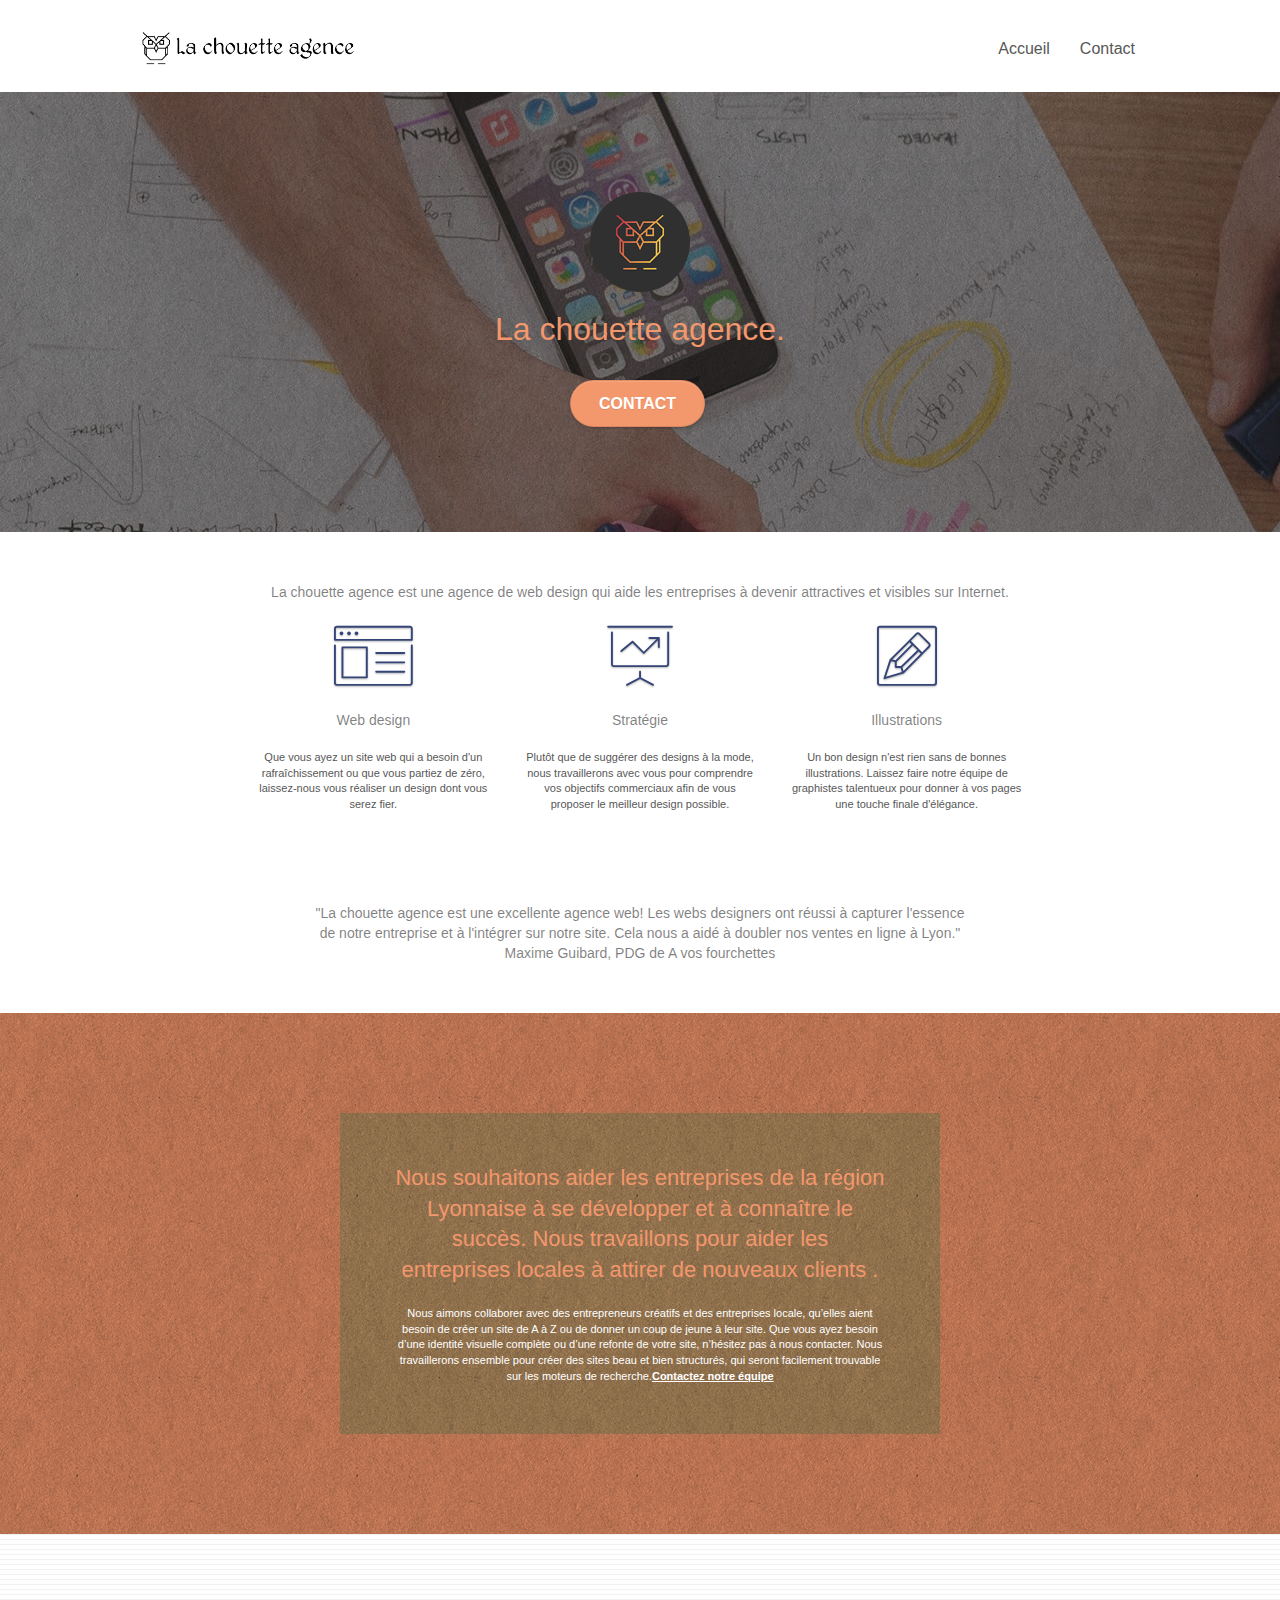
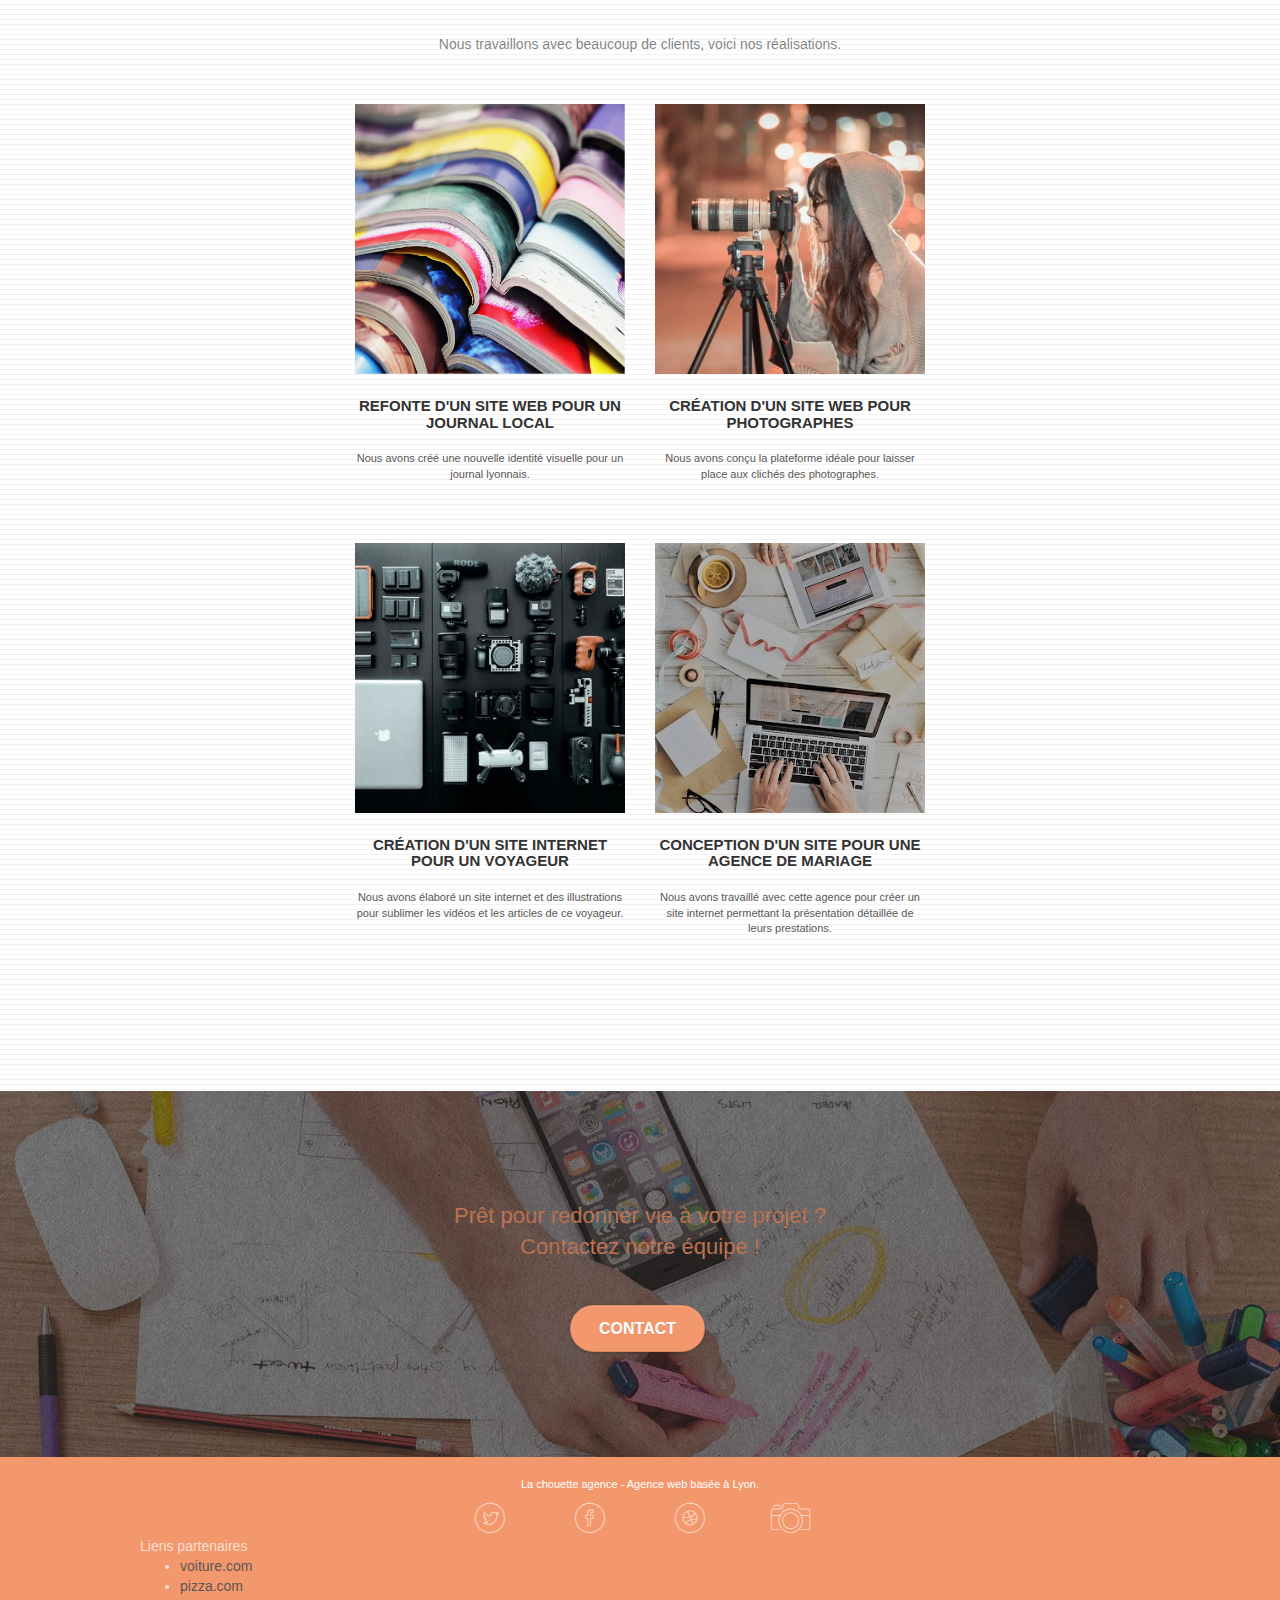
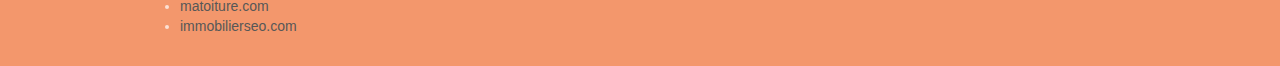
==== commit 79aa1074: "suppression de fontawesome" ====
--- a/index.html
+++ b/index.html
@@ -3,19 +3,14 @@
 <head>
     <meta charset="utf-8">
     <meta name="keywords" content="seo, google, site web, site internet, agence design paris, agence design, agence design,agence design,agence design,agence design,agence design,agence design,agence design,agence design">
-    <meta name="description" content="">
+    <meta name="description" content="Site de la chouette agence, agence qui améliore les entreprises a etre visible sur internet">
     <meta name="viewport" content="width=device-width, initial-scale=1.0, viewport-fit=cover">
-    <link rel="shortcut icon" type="image/png" href="favicon.jpg">
     
 	<link rel="stylesheet" type="text/css" href="./css/bootstrap.css">
 	<link rel="stylesheet" type="text/css" href="./css/et-line.css">
 	<link rel="stylesheet" type="text/css" href="./css/style.css">
-	<link rel="stylesheet" type="text/css" href="./css/font-awesome.css">
-
 
 	
-
-
     <title>La chouette agence</title>
     
 </head>
@@ -25,7 +20,7 @@
 <!-- Principal conteneur -->
 	<div class="page-container">
     
-<!-- bloc-0 -->
+	<!-- bloc-0 -->
 	<div class="bloc bgc-white l-bloc " id="bloc-0">
 		<div class="container bloc-sm">
 
@@ -33,7 +28,7 @@
 				<div class="navbar-header">
 					<a class="navbar-brand" href="index.html"><img src="img/la-chouette-agence.png" alt="Logo la chouette agence" height="40" /></a>
 					<button id="nav-toggle" type="button" class="ui-navbar-toggle navbar-toggle" data-toggle="collapse" data-target=".navbar-1">
-					<span class="icon-bar"></span><span class="icon-bar"></span><span class="icon-bar"></span>
+						<span class="sr-only">Toggle navigation</span><span class="icon-bar"></span><span class="icon-bar"></span><span class="icon-bar"></span>
 					</button>
 				</div>
 				<div class="collapse navbar-collapse navbar-1 special-dropdown-nav">
@@ -217,22 +212,22 @@
 					<div class="row row-no-gutters social">
 						<div class="col-sm-3">
 							<div class="text-center">
-								<a class="social" href="index.html"><span class="fa fa-twitter icon-md"></span></a>
-							</div>
-						</div>
-						<div class="col-sm-3">
-							<div class="text-center">
-								<a class="social" href="index.html"><span class="fa fa-facebook icon-md"></span></a>
-							</div>
-						</div>
-						<div class="col-sm-3">
-							<div class="text-center">
-								<a class="social" href="index.html"><span class="fa fa-dribbble icon-md"></span></a>
-							</div>
-						</div>
-						<div class="col-sm-3">
-							<div class="text-center">
-								<a class="social" href="index.html"><span class="fa fa-instagram icon-md"></span></a>
+								<a class="social" href="#"><span class="et-icon-twitter icon-md"></span></a>
+							</div>
+						</div>
+						<div class="col-sm-3">
+							<div class="text-center">
+								<a class="social" href="#"><span class="et-icon-facebook icon-md"></span></a>
+							</div>
+						</div>
+						<div class="col-sm-3">
+							<div class="text-center">
+								<a class="social" href="#"><span class="et-icon-dribbble icon-md"></span></a>
+							</div>
+						</div>
+						<div class="col-sm-3">
+							<div class="text-center">
+								<a class="social" href="#"><span class="et-icon-camera icon-md"></span></a>
 							</div>
 						</div>
 					</div>
--- a/css/et-line.css
+++ b/css/et-line.css
@@ -6,106 +6,14 @@
     font-style: normal
 }
 
-.et-icon-adjustments,
-.et-icon-alarmclock,
-.et-icon-anchor,
-.et-icon-aperture,
-.et-icon-attachment,
-.et-icon-bargraph,
-.et-icon-basket,
-.et-icon-beaker,
-.et-icon-bike,
-.et-icon-book-open,
-.et-icon-briefcase,
+
 .et-icon-browser,
-.et-icon-calendar,
 .et-icon-camera,
-.et-icon-caution,
-.et-icon-chat,
-.et-icon-circle-compass,
-.et-icon-clipboard,
-.et-icon-clock,
-.et-icon-cloud,
-.et-icon-compass,
-.et-icon-desktop,
-.et-icon-dial,
-.et-icon-document,
-.et-icon-documents,
-.et-icon-download,
 .et-icon-dribbble,
 .et-icon-edit,
-.et-icon-envelope,
-.et-icon-expand,
 .et-icon-facebook,
-.et-icon-flag,
-.et-icon-focus,
-.et-icon-gears,
-.et-icon-genius,
-.et-icon-gift,
-.et-icon-global,
-.et-icon-globe,
-.et-icon-googleplus,
-.et-icon-grid,
-.et-icon-happy,
-.et-icon-hazardous,
-.et-icon-heart,
-.et-icon-hotairballoon,
-.et-icon-hourglass,
-.et-icon-key,
-.et-icon-laptop,
-.et-icon-layers,
-.et-icon-lifesaver,
-.et-icon-lightbulb,
-.et-icon-linegraph,
-.et-icon-linkedin,
-.et-icon-lock,
-.et-icon-magnifying-glass,
-.et-icon-map,
-.et-icon-map-pin,
-.et-icon-megaphone,
-.et-icon-mic,
-.et-icon-mobile,
-.et-icon-newspaper,
-.et-icon-notebook,
-.et-icon-paintbrush,
-.et-icon-paperclip,
-.et-icon-pencil,
-.et-icon-phone,
-.et-icon-picture,
-.et-icon-pictures,
-.et-icon-piechart,
 .et-icon-presentation,
-.et-icon-pricetags,
-.et-icon-printer,
-.et-icon-profile-female,
-.et-icon-profile-male,
-.et-icon-puzzle,
-.et-icon-quote,
-.et-icon-recycle,
-.et-icon-refresh,
-.et-icon-ribbon,
-.et-icon-rss,
-.et-icon-sad,
-.et-icon-scissors,
-.et-icon-scope,
-.et-icon-search,
-.et-icon-shield,
-.et-icon-speedometer,
-.et-icon-strategy,
-.et-icon-streetsign,
-.et-icon-tablet,
-.et-icon-target,
-.et-icon-telescope,
-.et-icon-toolbox,
-.et-icon-tools,
-.et-icon-tools-2,
-.et-icon-trophy,
-.et-icon-tumblr,
-.et-icon-twitter,
-.et-icon-upload,
-.et-icon-video,
-.et-icon-wallet,
-.et-icon-wine {
+.et-icon-twitter {
     font-family: et-line;
     speak: none;
     font-style: normal;
@@ -118,376 +26,20 @@
     display: inline-block
 }
 
-.et-icon-mobile:before {
-    content: "\e000"
-}
-
-.et-icon-laptop:before {
-    content: "\e001"
-}
-
-.et-icon-desktop:before {
-    content: "\e002"
-}
-
-.et-icon-tablet:before {
-    content: "\e003"
-}
-
-.et-icon-phone:before {
-    content: "\e004"
-}
-
-.et-icon-document:before {
-    content: "\e005"
-}
-
-.et-icon-documents:before {
-    content: "\e006"
-}
-
-.et-icon-search:before {
-    content: "\e007"
-}
-
-.et-icon-clipboard:before {
-    content: "\e008"
-}
-
-.et-icon-newspaper:before {
-    content: "\e009"
-}
-
-.et-icon-notebook:before {
-    content: "\e00a"
-}
-
-.et-icon-book-open:before {
-    content: "\e00b"
-}
-
 .et-icon-browser:before {
     content: "\e00c"
-}
-
-.et-icon-calendar:before {
-    content: "\e00d"
 }
 
 .et-icon-presentation:before {
     content: "\e00e"
 }
 
-.et-icon-picture:before {
-    content: "\e00f"
-}
-
-.et-icon-pictures:before {
-    content: "\e010"
-}
-
-.et-icon-video:before {
-    content: "\e011"
-}
-
 .et-icon-camera:before {
     content: "\e012"
 }
 
-.et-icon-printer:before {
-    content: "\e013"
-}
-
-.et-icon-toolbox:before {
-    content: "\e014"
-}
-
-.et-icon-briefcase:before {
-    content: "\e015"
-}
-
-.et-icon-wallet:before {
-    content: "\e016"
-}
-
-.et-icon-gift:before {
-    content: "\e017"
-}
-
-.et-icon-bargraph:before {
-    content: "\e018"
-}
-
-.et-icon-grid:before {
-    content: "\e019"
-}
-
-.et-icon-expand:before {
-    content: "\e01a"
-}
-
-.et-icon-focus:before {
-    content: "\e01b"
-}
-
 .et-icon-edit:before {
     content: "\e01c"
-}
-
-.et-icon-adjustments:before {
-    content: "\e01d"
-}
-
-.et-icon-ribbon:before {
-    content: "\e01e"
-}
-
-.et-icon-hourglass:before {
-    content: "\e01f"
-}
-
-.et-icon-lock:before {
-    content: "\e020"
-}
-
-.et-icon-megaphone:before {
-    content: "\e021"
-}
-
-.et-icon-shield:before {
-    content: "\e022"
-}
-
-.et-icon-trophy:before {
-    content: "\e023"
-}
-
-.et-icon-flag:before {
-    content: "\e024"
-}
-
-.et-icon-map:before {
-    content: "\e025"
-}
-
-.et-icon-puzzle:before {
-    content: "\e026"
-}
-
-.et-icon-basket:before {
-    content: "\e027"
-}
-
-.et-icon-envelope:before {
-    content: "\e028"
-}
-
-.et-icon-streetsign:before {
-    content: "\e029"
-}
-
-.et-icon-telescope:before {
-    content: "\e02a"
-}
-
-.et-icon-gears:before {
-    content: "\e02b"
-}
-
-.et-icon-key:before {
-    content: "\e02c"
-}
-
-.et-icon-paperclip:before {
-    content: "\e02d"
-}
-
-.et-icon-attachment:before {
-    content: "\e02e"
-}
-
-.et-icon-pricetags:before {
-    content: "\e02f"
-}
-
-.et-icon-lightbulb:before {
-    content: "\e030"
-}
-
-.et-icon-layers:before {
-    content: "\e031"
-}
-
-.et-icon-pencil:before {
-    content: "\e032"
-}
-
-.et-icon-tools:before {
-    content: "\e033"
-}
-
-.et-icon-tools-2:before {
-    content: "\e034"
-}
-
-.et-icon-scissors:before {
-    content: "\e035"
-}
-
-.et-icon-paintbrush:before {
-    content: "\e036"
-}
-
-.et-icon-magnifying-glass:before {
-    content: "\e037"
-}
-
-.et-icon-circle-compass:before {
-    content: "\e038"
-}
-
-.et-icon-linegraph:before {
-    content: "\e039"
-}
-
-.et-icon-mic:before {
-    content: "\e03a"
-}
-
-.et-icon-strategy:before {
-    content: "\e03b"
-}
-
-.et-icon-beaker:before {
-    content: "\e03c"
-}
-
-.et-icon-caution:before {
-    content: "\e03d"
-}
-
-.et-icon-recycle:before {
-    content: "\e03e"
-}
-
-.et-icon-anchor:before {
-    content: "\e03f"
-}
-
-.et-icon-profile-male:before {
-    content: "\e040"
-}
-
-.et-icon-profile-female:before {
-    content: "\e041"
-}
-
-.et-icon-bike:before {
-    content: "\e042"
-}
-
-.et-icon-wine:before {
-    content: "\e043"
-}
-
-.et-icon-hotairballoon:before {
-    content: "\e044"
-}
-
-.et-icon-globe:before {
-    content: "\e045"
-}
-
-.et-icon-genius:before {
-    content: "\e046"
-}
-
-.et-icon-map-pin:before {
-    content: "\e047"
-}
-
-.et-icon-dial:before {
-    content: "\e048"
-}
-
-.et-icon-chat:before {
-    content: "\e049"
-}
-
-.et-icon-heart:before {
-    content: "\e04a"
-}
-
-.et-icon-cloud:before {
-    content: "\e04b"
-}
-
-.et-icon-upload:before {
-    content: "\e04c"
-}
-
-.et-icon-download:before {
-    content: "\e04d"
-}
-
-.et-icon-target:before {
-    content: "\e04e"
-}
-
-.et-icon-hazardous:before {
-    content: "\e04f"
-}
-
-.et-icon-piechart:before {
-    content: "\e050"
-}
-
-.et-icon-speedometer:before {
-    content: "\e051"
-}
-
-.et-icon-global:before {
-    content: "\e052"
-}
-
-.et-icon-compass:before {
-    content: "\e053"
-}
-
-.et-icon-lifesaver:before {
-    content: "\e054"
-}
-
-.et-icon-clock:before {
-    content: "\e055"
-}
-
-.et-icon-aperture:before {
-    content: "\e056"
-}
-
-.et-icon-quote:before {
-    content: "\e057"
-}
-
-.et-icon-scope:before {
-    content: "\e058"
-}
-
-.et-icon-alarmclock:before {
-    content: "\e059"
-}
-
-.et-icon-refresh:before {
-    content: "\e05a"
-}
-
-.et-icon-happy:before {
-    content: "\e05b"
-}
-
-.et-icon-sad:before {
-    content: "\e05c"
 }
 
 .et-icon-facebook:before {
@@ -498,22 +50,6 @@
     content: "\e05e"
 }
 
-.et-icon-googleplus:before {
-    content: "\e05f"
-}
-
-.et-icon-rss:before {
-    content: "\e060"
-}
-
-.et-icon-tumblr:before {
-    content: "\e061"
-}
-
-.et-icon-linkedin:before {
-    content: "\e062"
-}
-
 .et-icon-dribbble:before {
     content: "\e063"
 }--- a/css/style.css
+++ b/css/style.css
@@ -16,15 +16,6 @@
 a:hover {
     text-decoration: none;
     cursor: pointer;
-}
-
-#page-loading-blocs-notifaction {
-    position: fixed;
-    top: 0;
-    bottom: 0;
-    width: 100%;
-    z-index: 100000;
-    background: #FFFFFF url("../img/pageload-spinner.gif") no-repeat center center;
 }
 
 .bloc {
@@ -56,15 +47,8 @@
     padding: 20px 50px;
 }
 
-.bg-center,
-.bg-l-edge,
-.bg-r-edge,
+
 .bg-t-edge,
-.bg-b-edge,
-.bg-tl-edge,
-.bg-bl-edge,
-.bg-tr-edge,
-.bg-br-edge,
 .bg-repeat {
     -webkit-background-size: auto!important;
     -moz-background-size: auto!important;
@@ -107,48 +91,26 @@
     color: rgba(255, 255, 255, .9);
 }
 
-.d-bloc .icon-round,
-.d-bloc .icon-square,
-.d-bloc .icon-rounded,
-.d-bloc .icon-semi-rounded-a,
-.d-bloc .icon-semi-rounded-b {
-    border-color: rgba(255, 255, 255, .9);
-}
-
-.d-bloc .divider-h span {
-    border-color: rgba(255, 255, 255, .2);
-}
-
-.d-bloc .a-btn,
+
 .d-bloc .navbar a,
 .d-bloc .navbar-brand,
-.d-bloc a .icon-sm,
 .d-bloc a .icon-md,
 .d-bloc a .icon-lg,
-.d-bloc a .icon-xl,
 .d-bloc h1 a,
 .d-bloc h2 a,
 .d-bloc h3 a,
-.d-bloc h4 a,
-.d-bloc h5 a,
-.d-bloc h6 a,
 .d-bloc p a {
     color: rgba(255, 255, 255, .6);
 }
 
-.d-bloc .a-btn:hover,
+
 .d-bloc .navbar a:hover,
 .d-bloc .navbar-brand:hover,
-.d-bloc a:hover .icon-sm,
 .d-bloc a:hover .icon-md,
 .d-bloc a:hover .icon-lg,
-.d-bloc a:hover .icon-xl,
 .d-bloc h1 a:hover,
 .d-bloc h2 a:hover,
 .d-bloc h3 a:hover,
-.d-bloc h4 a:hover,
-.d-bloc h5 a:hover,
-.d-bloc h6 a:hover,
 .d-bloc p a:hover {
     color: rgba(255, 255, 255, 1);
 }
@@ -157,111 +119,42 @@
     background: rgba(255, 255, 255, 1);
 }
 
-.d-bloc .btn-wire,
-.d-bloc .btn-wire:hover {
-    color: rgba(255, 255, 255, 1);
-    border-color: rgba(255, 255, 255, 1);
-}
-
-.d-bloc .panel {
-    color: rgba(0, 0, 0, .5);
-}
-
-.d-bloc .panel button:hover {
-    color: rgba(0, 0, 0, .7);
-}
-
-.d-bloc .panel icon {
-    border-color: rgba(0, 0, 0, .7);
-}
-
-.d-bloc .panel .divider-h span {
-    border-color: rgba(0, 0, 0, .1);
-}
-
-.d-bloc .panel .a-btn {
-    color: rgba(0, 0, 0, .6);
-}
-
-.d-bloc .panel .a-btn:hover {
-    color: rgba(0, 0, 0, 1);
-}
-
-.d-bloc .panel .btn-wire,
-.d-bloc .panel .btn-wire:hover {
-    color: rgba(0, 0, 0, .7);
-    border-color: rgba(0, 0, 0, .3);
-}
-
-.d-bloc .panel,
+
 .l-bloc {
     color: rgba(0, 0, 0, .5);
 }
 
-.d-bloc .panel button:hover,
+
 .l-bloc button:hover {
     color: rgba(0, 0, 0, .7);
 }
 
-.l-bloc .icon-round,
-.l-bloc .icon-square,
-.l-bloc .icon-rounded,
-.l-bloc .icon-semi-rounded-a,
-.l-bloc .icon-semi-rounded-b {
-    border-color: rgba(0, 0, 0, .7);
-}
-
-.d-bloc .panel .divider-h span,
-.l-bloc .divider-h span {
-    border-color: rgba(0, 0, 0, .1);
-}
-
-.d-bloc .panel .a-btn,
-.l-bloc .a-btn,
+
 .l-bloc .navbar a,
 .l-bloc .navbar-brand,
-.l-bloc a .icon-sm,
 .l-bloc a .icon-md,
 .l-bloc a .icon-lg,
-.l-bloc a .icon-xl,
 .l-bloc h1 a,
 .l-bloc h2 a,
 .l-bloc h3 a,
-.l-bloc h4 a,
-.l-bloc h5 a,
-.l-bloc h6 a,
 .l-bloc p a {
     color: rgba(0, 0, 0, .6);
 }
 
-.d-bloc .panel .a-btn:hover,
-.l-bloc .a-btn:hover,
+
 .l-bloc .navbar a:hover,
 .l-bloc .navbar-brand:hover,
-.l-bloc a:hover .icon-sm,
 .l-bloc a:hover .icon-md,
 .l-bloc a:hover .icon-lg,
-.l-bloc a:hover .icon-xl,
 .l-bloc h1 a:hover,
 .l-bloc h2 a:hover,
 .l-bloc h3 a:hover,
-.l-bloc h4 a:hover,
-.l-bloc h5 a:hover,
-.l-bloc h6 a:hover,
 .l-bloc p a:hover {
     color: rgba(0, 0, 0, 1);
 }
 
 .l-bloc .navbar-toggle .icon-bar {
     color: rgba(0, 0, 0, .6);
-}
-
-.d-bloc .panel .btn-wire,
-.d-bloc .panel .btn-wire:hover,
-.l-bloc .btn-wire,
-.l-bloc .btn-wire:hover {
-    color: rgba(0, 0, 0, .7);
-    border-color: rgba(0, 0, 0, .3);
 }
 
 .voffset {
@@ -307,14 +200,6 @@
     display: inline;
 }
 
-.navbar-brand img[src$=svg] {
-    min-width: 100px;
-}
-
-.nav-center .navbar-brand img {
-    margin: 0;
-}
-
 .navbar .nav {
     padding-top: 2px;
     margin-right: -16px;
@@ -328,10 +213,6 @@
     font-size: 16px;
 }
 
-.navbar-nav .open .dropdown-menu > li > a {
-    text-align: inherit;
-}
-
 .nav > li a:hover,
 .nav > li a:focus {
     background: transparent;
@@ -349,17 +230,6 @@
 .navbar-toggle .icon-bar {
     background-color: rgba(0, 0, 0, .5);
     width: 26px;
-}
-
-.nav-invert .navbar .nav {
-    float: left;
-}
-
-.nav-invert .navbar-header,
-.nav-invert .navbar-brand {
-    float: right;
-    position: relative;
-    z-index: 2;
 }
 
 @media (min-width: 768px) {
@@ -370,69 +240,6 @@
         transform: translate(0, -50%);
         -webkit-transform: translateY(-50%);
     }
-    .nav > li .dropdown-menu a,
-    .nav > li .dropdown-menu a:hover {
-        color: #484848;
-    }
-    .nav-invert .site-navigation {
-        left: 0;
-        right: 0;
-    }
-    .nav-center {
-        text-align: center;
-    }
-    .nav-center .navbar-header {
-        width: 100%;
-    }
-    .nav-center .navbar-header,
-    .nav-center .navbar-brand,
-    .nav-center .nav > li {
-        float: none;
-        display: inline-block;
-    }
-    .nav-center .site-navigation {
-        position: relative;
-        width: 100%;
-        right: 0;
-        margin-right: 0px;
-        margin-top: 20px;
-    }
-    .nav-center.mini-nav .navbar-toggle {
-        float: none;
-        margin: 10px auto 0;
-    }
-}
-
-.nav > li > .dropdown a {
-    background: none!important;
-    display: block;
-    padding: 14px 15px;
-}
-
-nav .caret {
-    margin: 0 5px;
-}
-
-.dropdown-menu .dropdown-menu {
-    top: -8px;
-    left: 100%;
-}
-
-.dropdown-menu .dropmenu-flow-right {
-    top: 100%;
-    left: 0;
-    margin-left: -1px;
-    border-top-left-radius: 0;
-    border-top-right-radius: 0;
-}
-
-.dropdown-menu .dropdown span {
-    border: 4px solid black;
-    border-top-color: transparent;
-    border-right-color: transparent;
-    border-bottom-color: transparent;
-    margin: 6px -5px 0 0!important;
-    float: right;
 }
 
 .mg-md {
@@ -447,10 +254,6 @@
 
 .btn {
     margin: 0 5px 5px 0;
-}
-
-.btn.pull-right {
-    margin: 0 0 5px 5px;
 }
 
 .btn-d,
@@ -485,24 +288,6 @@
 
 .sm-shadow {
     text-shadow: 0 1px 2px rgba(0, 0, 0, .3);
-}
-
-.panel-sq,
-.panel-sq .panel-heading,
-.panel-sq .panel-footer {
-    border-radius: 0;
-}
-
-.panel-rd {
-    border-radius: 30px;
-}
-
-.panel-rd .panel-heading {
-    border-radius: 29px 29px 0 0;
-}
-
-.panel-rd .panel-footer {
-    border-radius: 0 0 29px 29px;
 }
 
 .form-control {
@@ -523,11 +308,6 @@
 
 .scrollToTop span {
     margin-top: 6px;
-}
-
-.showScrollTop {
-    font-size: 14px;
-    opacity: 1;
 }
 
 a[data-lightbox] {
@@ -560,91 +340,9 @@
     animation-fill-mode: none;
 }
 
-#lightbox-modal {
-    display: flex;
-    align-items: center;
-}
-
-#lightbox-modal .modal-dialog {
-    width: 90%;
-    max-width: 900px;
-    margin: 0 auto 0;
-}
-
-#lightbox-modal .modal-dialog img {
-    max-height: 90vh;
-    margin: 0 auto;
-}
-
-.lightbox-caption {
-    padding: 20px;
-    color: #FFF;
-    background: rgba(0, 0, 0, .5);
-    position: absolute;
-    left: 15px;
-    right: 15px;
-    bottom: 5px;
-}
-
-.close-lightbox {
-    color: #FFF;
-    font-size: 30px;
-    position: absolute;
-    top: 20px;
-    right: 20px;
-    z-index: 20;
-    background: rgba(0, 0, 0, .5);
-    border: none;
-    line-height: 30px;
-    padding: 0 9px 5px;
-    opacity: 0.3;
-}
-
-.close-lightbox:hover,
-.next-lightbox:hover,
-.prev-lightbox:hover {
-    opacity: 1.0;
-    color: #FFF;
-}
-
-.next-lightbox,
-.prev-lightbox {
-    font-size: 20px;
-    color: rgba(255, 255, 255, .9);
-    background: rgba(0, 0, 0, .5);
-    transition: all .2s ease-in-out;
-    position: absolute;
-    top: 45%;
-    z-index: 1;
-    opacity: 0.4;
-}
-
-.next-lightbox {
-    padding: 6px 8px 1px 13px;
-    right: 25px;
-}
-
-.prev-lightbox {
-    padding: 6px 13px 1px 10px;
-    left: 25px;
-}
-
-.snapshot-lb .modal-body {
-    padding-bottom: 45px;
-}
-
-.snapshot-lb .lightbox-caption {
-    padding: 0;
-    color: rgba(0, 0, 0, .5);
-    background: none;
-}
-
 h1,
 h2,
 h3,
-h4,
-h5,
-h6,
 p,
 label,
 .btn,
@@ -662,20 +360,6 @@
     font-size: 38px;
 }
 
-.hero-bloc-text-sub {
-    font-size: 36px;
-}
-
-.statement-bloc-text {
-    line-height: 26px;
-    font-style: italic;
-    font-size: 20px;
-    text-align: center;
-    font-weight: lighter;
-    max-width: 520px;
-    margin: auto auto auto auto;
-}
-
 p {
     font-size: 11px;
 }
@@ -726,10 +410,6 @@
     color: #333333!important;
 }
 
-h4 {
-    color: #333333!important;
-}
-
 .icons {
     margin-bottom: 14px;
     margin-top: 24px;
@@ -748,10 +428,6 @@
     margin-top: 50px;
 }
 
-.avatar {
-    box-shadow: 0px 4px 9px rgba(0, 0, 0, 0.3);
-}
-
 .black-background {
     background-color: rgba(165, 147, 99, 0.7);
     padding: 40px 40px 40px 40px;
@@ -794,14 +470,6 @@
 
 .ltc-white:hover {
     color: #cccccc!important;
-}
-
-.ltc-atomic-tangerine {
-    color: #F3976C!important;
-}
-
-.ltc-atomic-tangerine:hover {
-    color: #c27956!important;
 }
 
 .icon-dark-slate-blue {
@@ -830,22 +498,12 @@
         padding-left: 20px;
         padding-right: 20px;
     }
-    .bloc.full-width-bloc,
-    .bloc-tile-2.full-width-bloc .container,
-    .bloc-tile-3.full-width-bloc .container,
-    .bloc-tile-4.full-width-bloc .container {
-        padding-left: 0;
-        padding-right: 0;
-    }
 }
 
 @media (max-width: 992px) and (min-width: 768px) {
     .navbar .nav {
         max-width: 80%
     }
-    .nav-center.navbar .nav {
-        max-width: 100%
-    }
 }
 
 @media only screen and (min-device-width: 768px) and (max-device-width: 1024px) and (orientation: landscape) {
@@ -867,23 +525,11 @@
     .b-parallax {
         background-attachment: scroll;
     }
-    .page-container,
-    #hero-bloc {
+    .page-container {
         overflow-x: hidden;
         position: relative;
     }
     .bloc {
-        padding-left: constant(safe-area-inset-left);
-        padding-right: constant(safe-area-inset-right);
-    }
-    .bloc-group,
-    .bloc-group .bloc {
-        display: block;
-        width: 100%;
-    }
-    .bloc-fill-screen .fill-bloc-top-edge,
-    .bloc-fill-screen .fill-bloc-bottom-edge {
-        padding: 0 20px;
         padding-left: constant(safe-area-inset-left);
         padding-right: constant(safe-area-inset-right);
     }
@@ -897,11 +543,7 @@
     h1,
     h2,
     h3,
-    h4,
-    h5,
-    h6,
-    p,
-    #disqus_thread {
+    p {
         padding-left: 10px!important;
         padding-right: 10px!important;
     }
@@ -934,27 +576,6 @@
     .nav > li:hover {
         background: rgba(0, 0, 0, .08);
     }
-    .dropdown .dropdown a .caret {
-        float: none;
-        margin: 5px 0 0 10px!important;
-        border: 4px solid black;
-        border-bottom-color: transparent;
-        border-right-color: transparent;
-        border-left-color: transparent;
-    }
-    #hero-bloc .navbar .nav {
-        background: rgba(0, 0, 0, .8);
-    }
-    #hero-bloc .navbar .nav a {
-        color: rgba(255, 255, 255, .6);
-    }
-    .hero {
-        padding: 50px 0;
-    }
-    .hero-nav {
-        left: -1px;
-        right: -1px;
-    }
     .navbar-collapse {
         padding: 0;
         overflow-x: hidden;
@@ -965,20 +586,11 @@
         max-height: 40px;
         width: auto;
     }
-    .nav-invert .navbar-header {
-        float: none;
-        width: 100%;
-    }
-    .nav-invert .navbar-toggle {
-        float: left;
-        margin-left: 10px;
-    }
     .bloc {
         padding-left: 0;
         padding-right: 0;
     }
-    .bloc-xxl,
-    .bloc-xl,
+    
     .bloc-lg {
         padding: 40px 0;
     }
@@ -987,44 +599,14 @@
         padding-left: 0;
         padding-right: 0;
     }
-    .bloc-tile-2 .container,
-    .bloc-tile-3 .container,
-    .bloc-tile-4 .container,
-    .bloc-fill-screen .fill-bloc-top-edge,
-    .bloc-fill-screen .fill-bloc-bottom-edge {
-        padding-left: 0;
-        padding-right: 0;
-    }
-    .a-block {
-        padding: 0 10px;
-    }
-    .btn-dwn {
-        display: none;
-    }
     .voffset {
         margin-top: 5px;
     }
-    .voffset-md {
-        margin-top: 20px;
-    }
     .voffset-lg {
         margin-top: 30px;
     }
     form {
         padding: 5px;
-    }
-    .close-lightbox {
-        display: inline-block;
-    }
-    .blocsapp-device-iphone5 {
-        background-size: 216px 425px;
-        padding-top: 60px;
-        width: 216px;
-        height: 425px;
-    }
-    .blocsapp-device-iphone5 img {
-        width: 180px;
-        height: 320px;
     }
 }
 
@@ -1033,10 +615,4 @@
         padding-left: 0;
         padding-right: 0;
     }
-}
-
-@media (max-width: 767px) {
-    .bloc-mob-center-text {
-        text-align: center;
-    }
 }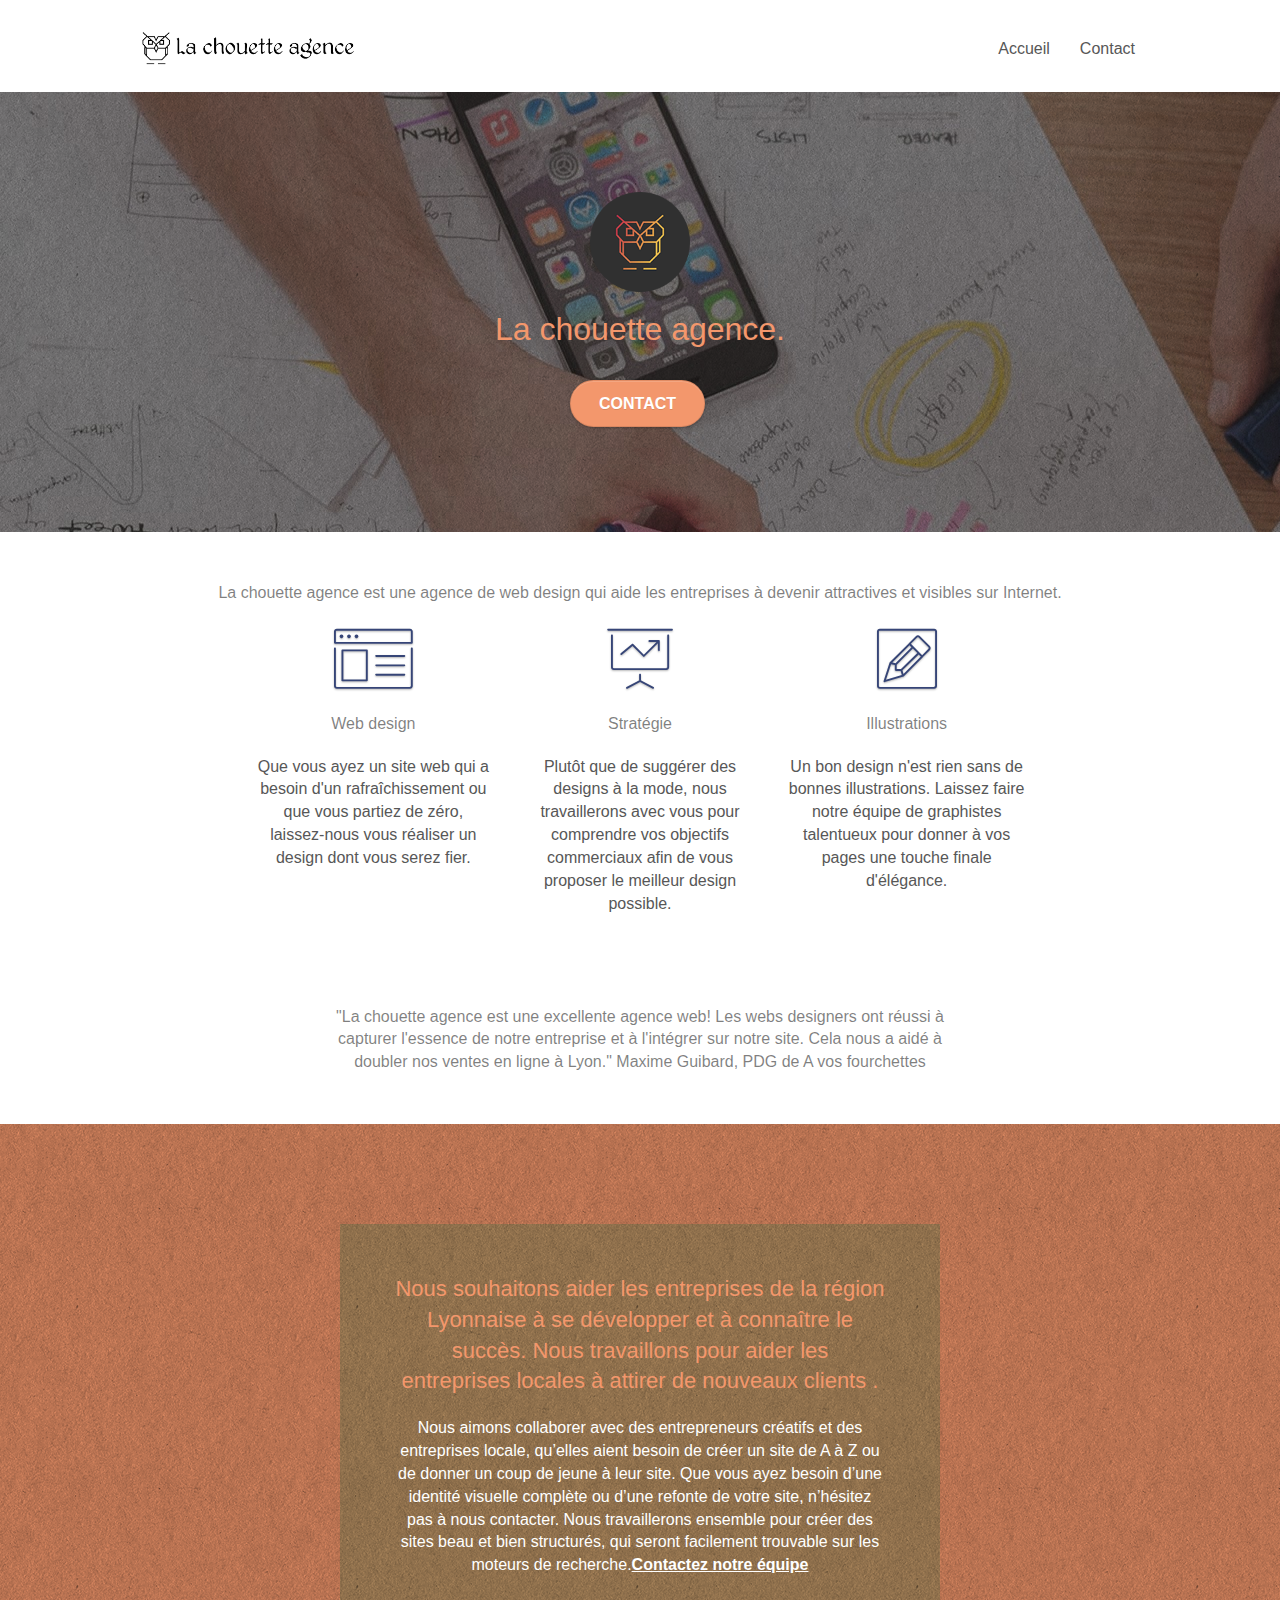
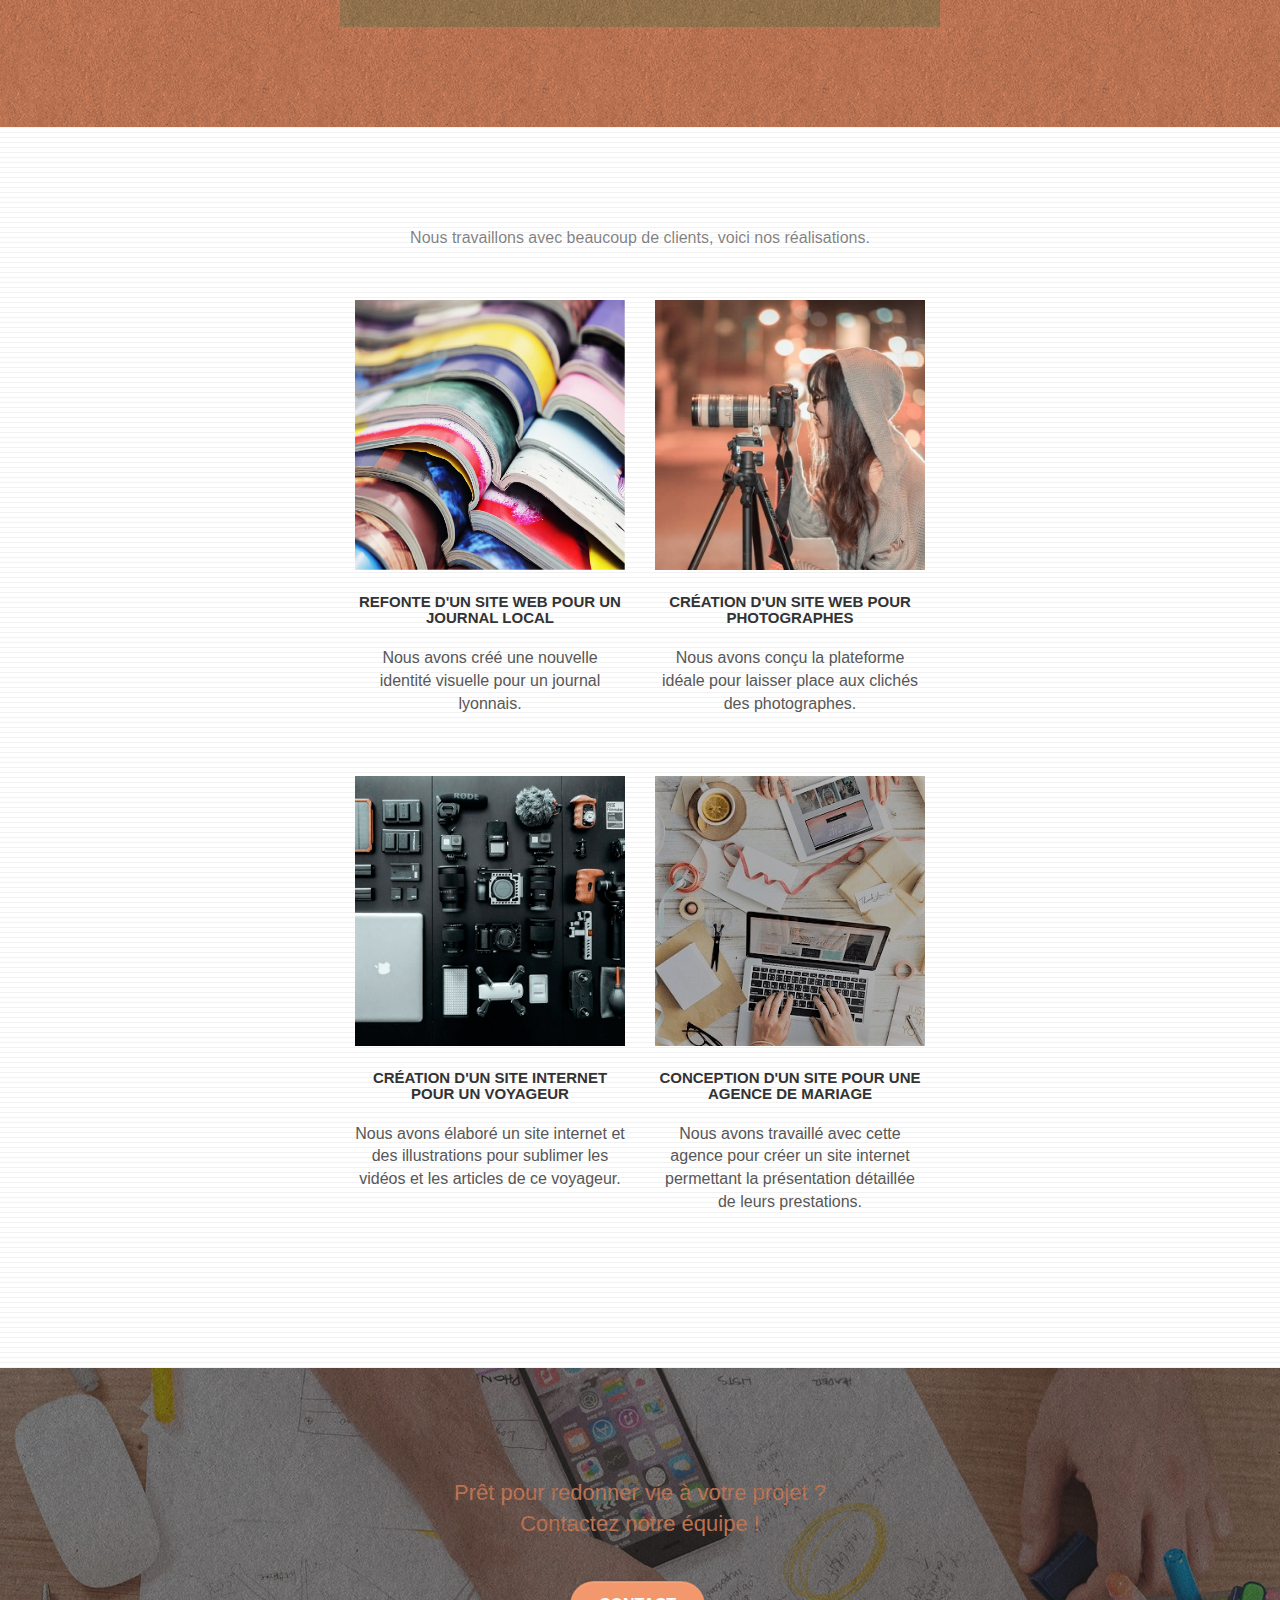
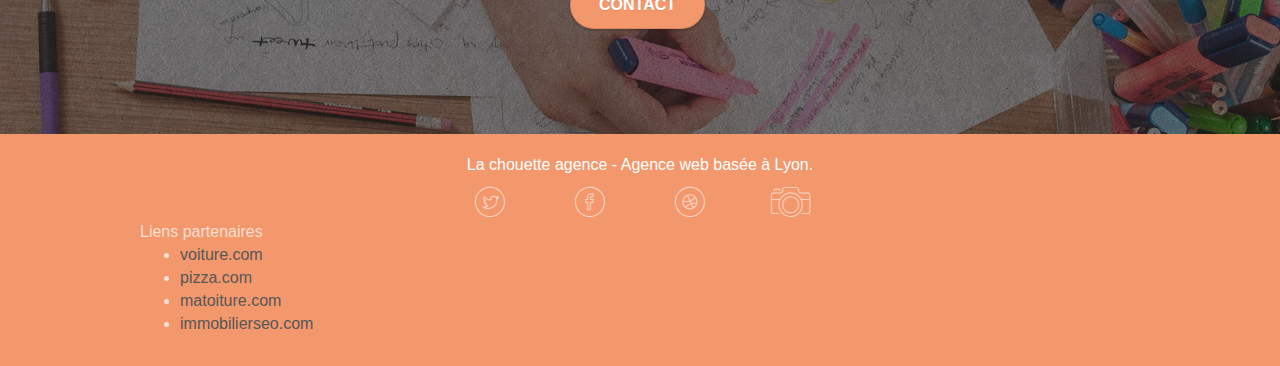
==== commit a3e7db37: "ajout fichier robots.txt" ====
--- a/index.html
+++ b/index.html
@@ -212,22 +212,22 @@
 					<div class="row row-no-gutters social">
 						<div class="col-sm-3">
 							<div class="text-center">
-								<a class="social" href="#"><span class="et-icon-twitter icon-md"></span></a>
-							</div>
-						</div>
-						<div class="col-sm-3">
-							<div class="text-center">
-								<a class="social" href="#"><span class="et-icon-facebook icon-md"></span></a>
-							</div>
-						</div>
-						<div class="col-sm-3">
-							<div class="text-center">
-								<a class="social" href="#"><span class="et-icon-dribbble icon-md"></span></a>
-							</div>
-						</div>
-						<div class="col-sm-3">
-							<div class="text-center">
-								<a class="social" href="#"><span class="et-icon-camera icon-md"></span></a>
+								<a class="social" href="https://twitter.com"><span class="et-icon-twitter icon-md"></span></a>
+							</div>
+						</div>
+						<div class="col-sm-3">
+							<div class="text-center">
+								<a class="social" href="https://www.facebook.com/"><span class="et-icon-facebook icon-md"></span></a>
+							</div>
+						</div>
+						<div class="col-sm-3">
+							<div class="text-center">
+								<a class="social" href="https://dribbble.com/"><span class="et-icon-dribbble icon-md"></span></a>
+							</div>
+						</div>
+						<div class="col-sm-3">
+							<div class="text-center">
+								<a class="social" href="https://www.instagram.com/?hl=fr"><span class="et-icon-camera icon-md"></span></a>
 							</div>
 						</div>
 					</div>
--- a/css/style.css
+++ b/css/style.css
@@ -5,6 +5,7 @@
     overflow-x: hidden;
     -webkit-font-smoothing: antialiased;
     -moz-osx-font-smoothing: grayscale;
+    font-size: 16px;
 }
 
 a,
@@ -250,6 +251,7 @@
 .mg-lg {
     margin-top: 10px;
     margin-bottom: 40px;
+    font-size: 20px;
 }
 
 .btn {
@@ -349,6 +351,7 @@
 a {
     font-family: "helvetica";
     font-weight: 400;
+    font-size: 16px;
     color: #575757!important;
 }
 
@@ -361,7 +364,7 @@
 }
 
 p {
-    font-size: 11px;
+    font-size: 16px;
 }
 
 .tight-width-whitespace {
@@ -615,4 +618,7 @@
         padding-left: 0;
         padding-right: 0;
     }
+    li>a{
+        padding: 1em;
+    }
 }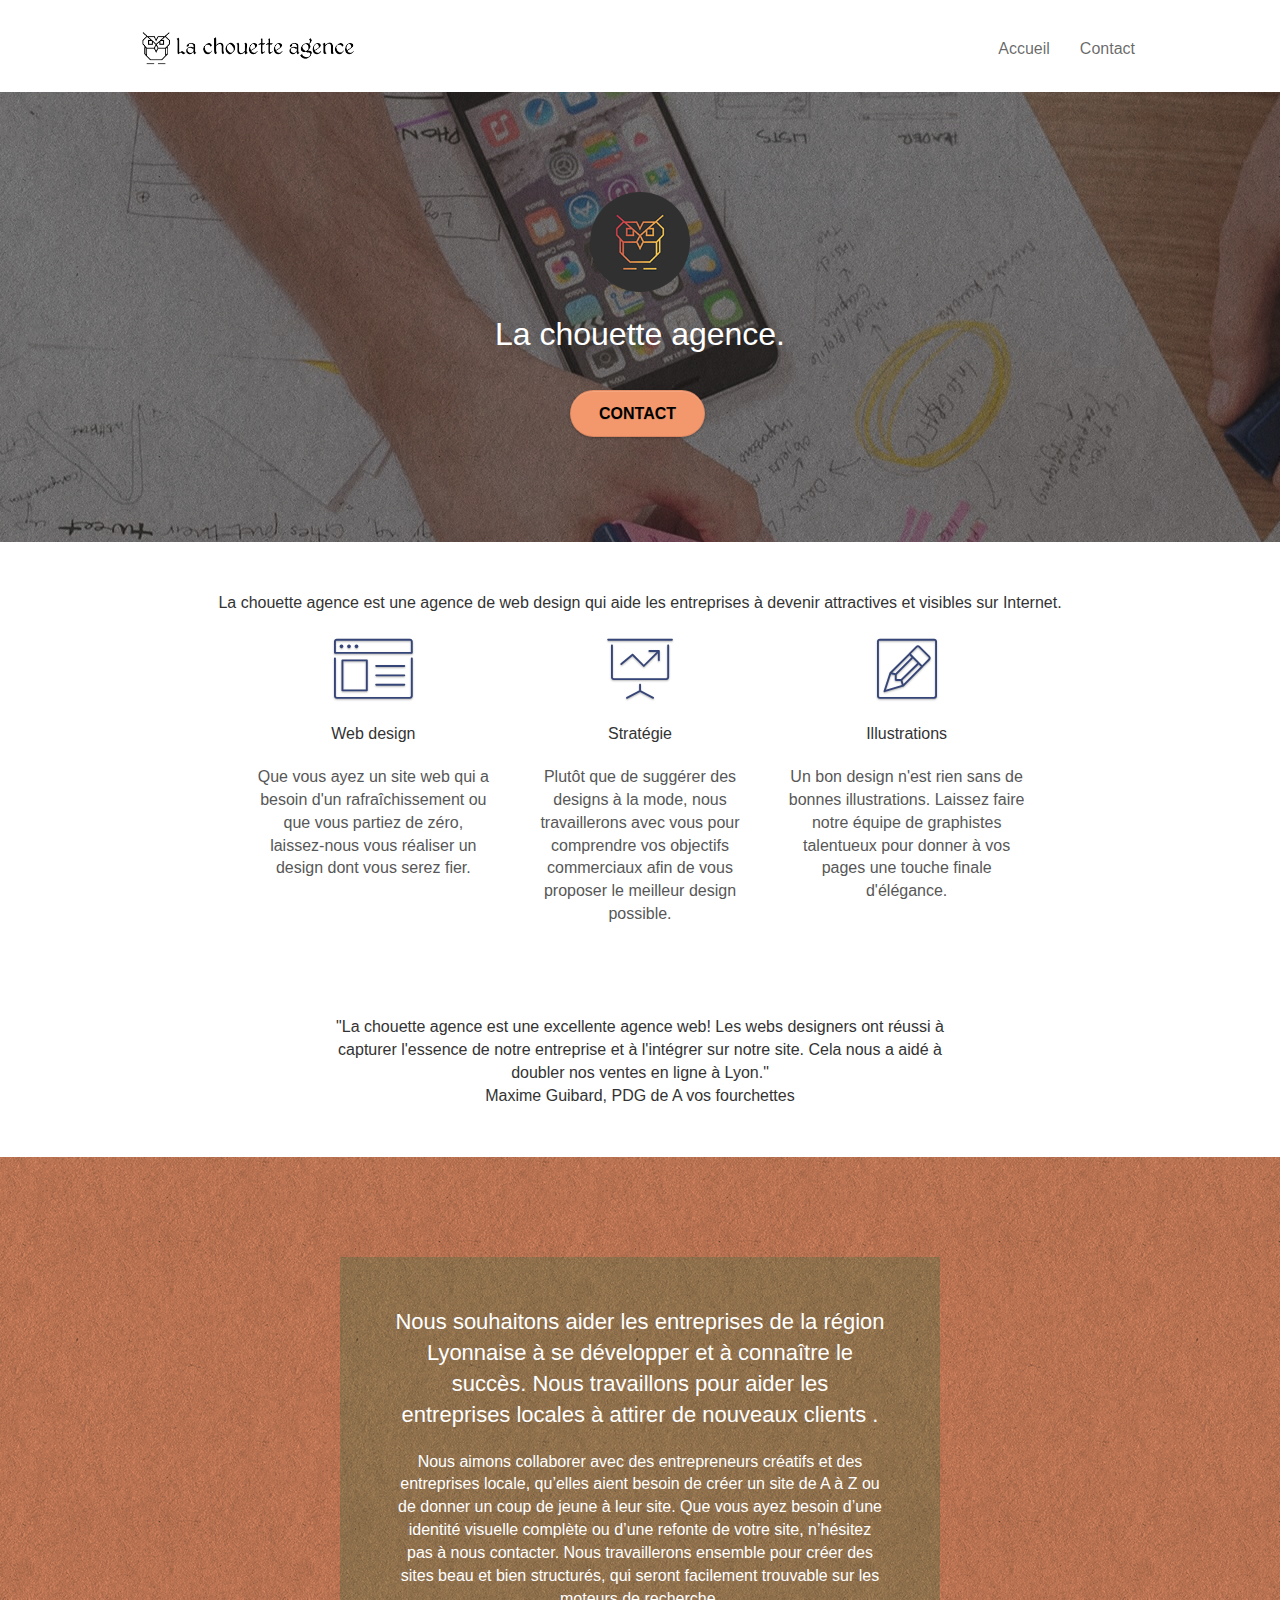
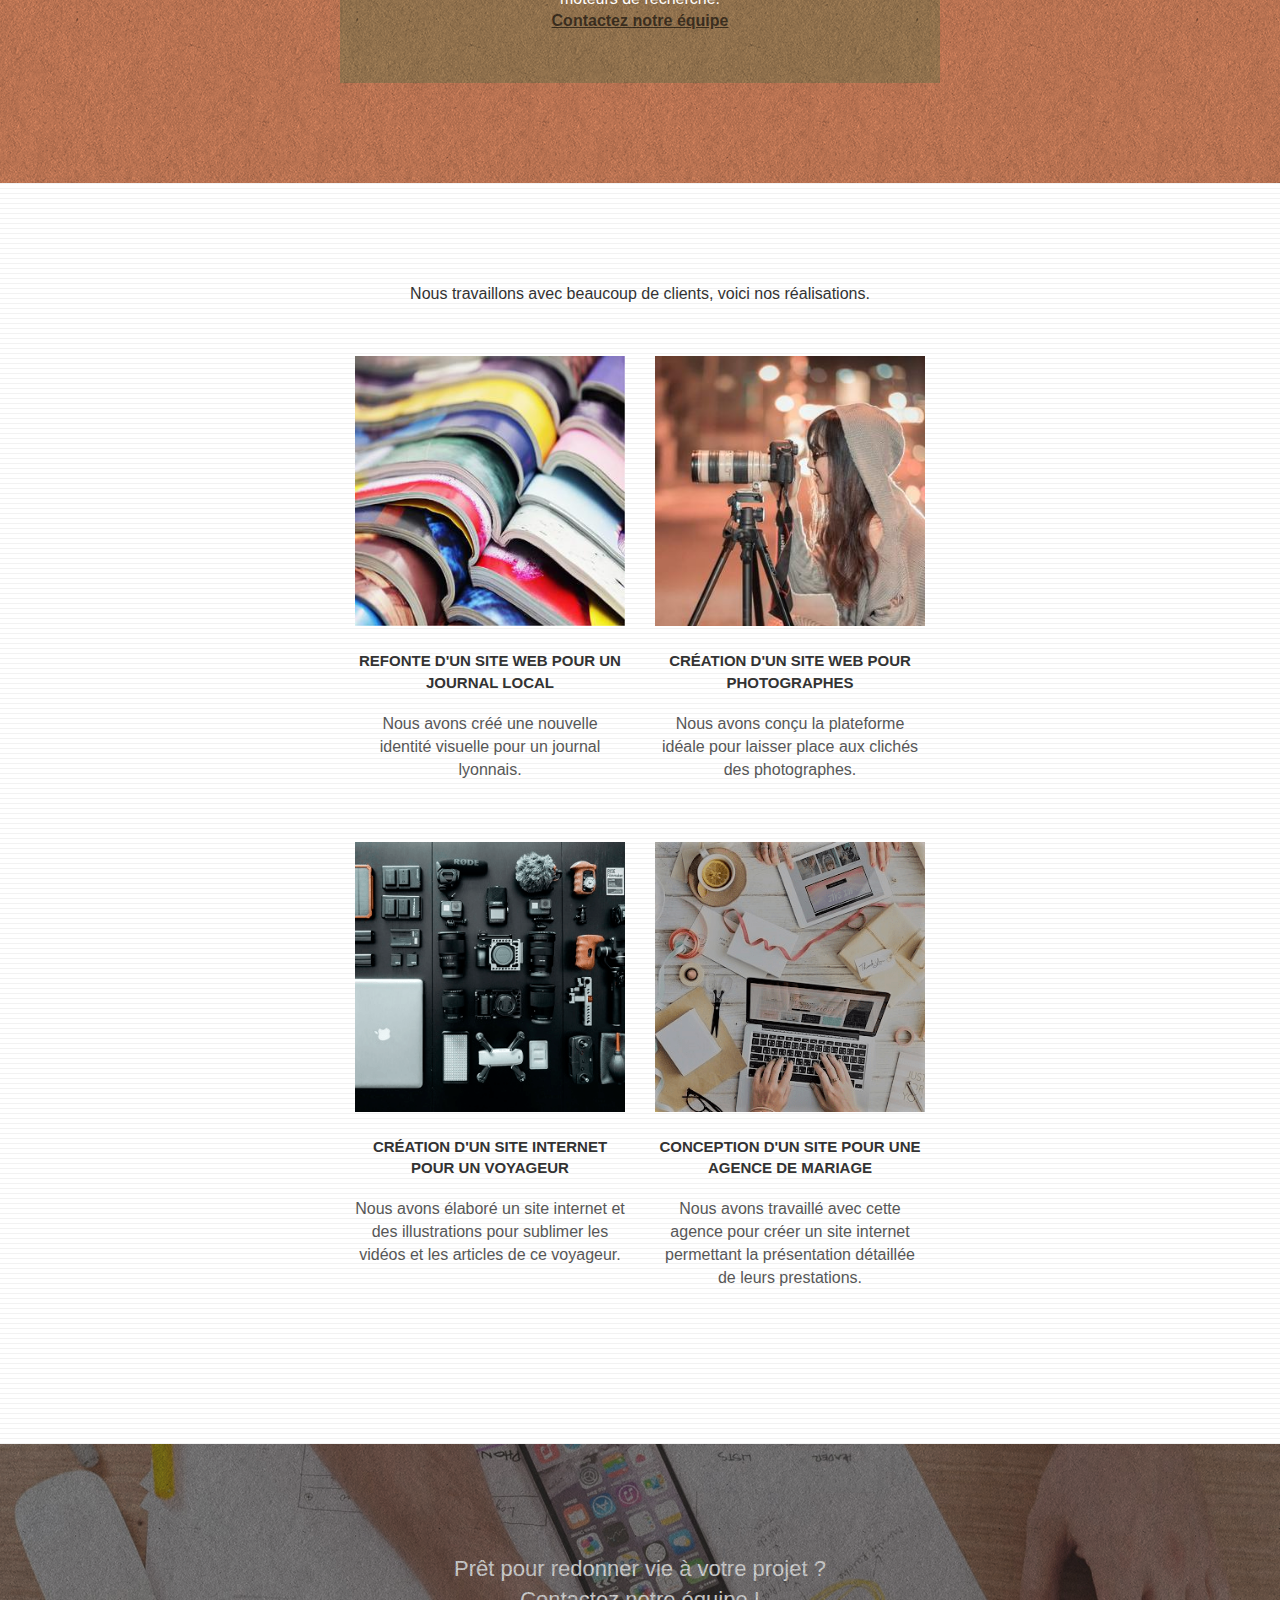
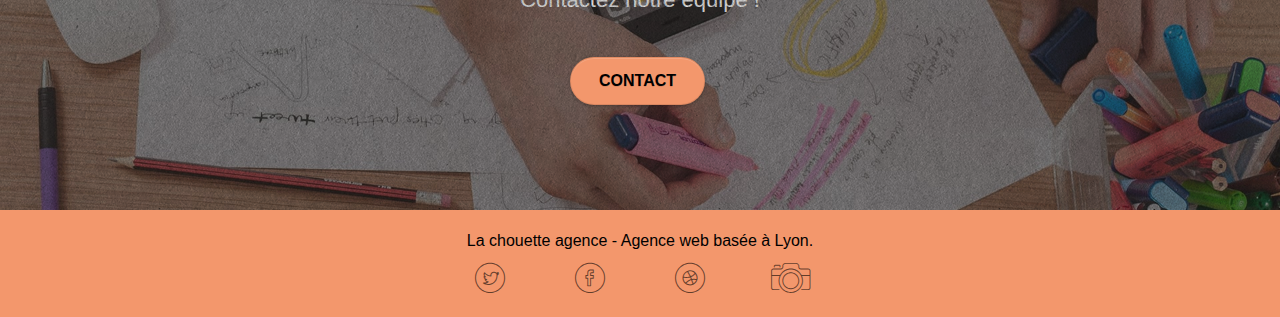
==== commit 48625fa9: "update modification" ====
--- a/index.html
+++ b/index.html
@@ -5,14 +5,19 @@
     <meta name="keywords" content="seo, google, site web, site internet, agence design paris, agence design, agence design,agence design,agence design,agence design,agence design,agence design,agence design,agence design">
     <meta name="description" content="Site de la chouette agence, agence qui améliore les entreprises a etre visible sur internet">
     <meta name="viewport" content="width=device-width, initial-scale=1.0, viewport-fit=cover">
-    
+	<link rel="shortcut icon" type="image/png" href="./img/favicon.jpg">
+
 	<link rel="stylesheet" type="text/css" href="./css/bootstrap.css">
 	<link rel="stylesheet" type="text/css" href="./css/et-line.css">
 	<link rel="stylesheet" type="text/css" href="./css/style.css">
-
 	
     <title>La chouette agence</title>
-    
+
+    <script src="./js/jquery-2.1.0.js"></script>
+	<script src="./js/bootstrap.js"></script>
+	<script src="./js/blocs.js"></script>
+	<script src="./js/jquery.touchSwipe.js" defer></script>
+	<script src="./js/gmaps.js"></script>
 </head>
 
 
@@ -109,7 +114,7 @@
 			</div>
 			<div class="row voffset-lg voffset">
 				<div class="col-xs-12 col-md-8 col-md-offset-2 text-center">
-	"La chouette agence est une excellente agence web! Les webs designers ont réussi à capturer l'essence de notre entreprise et à l'intégrer sur notre site. Cela nous a aidé à doubler nos ventes en ligne à Lyon."
+	"La chouette agence est une excellente agence web! Les webs designers ont réussi à capturer l'essence de notre entreprise et à l'intégrer sur notre site. Cela nous a aidé à doubler nos ventes en ligne à Lyon."</br>
 	Maxime Guibard, PDG de A vos fourchettes
 				</div>
 			</div>
@@ -125,8 +130,8 @@
 					<h2 class="mg-md text-center tc-white">
 						Nous souhaitons aider les entreprises de la région Lyonnaise à se développer et à connaître le succès. Nous travaillons pour aider les entreprises locales à attirer de nouveaux clients .
 					</h2>
-					<p class="text-center white">
-						Nous aimons collaborer avec des entrepreneurs créatifs et des entreprises locale, qu’elles aient besoin de créer un site de A à Z ou de donner un coup de jeune à leur site. Que vous ayez besoin d’une identité visuelle complète ou d’une refonte de votre site, n’hésitez pas à nous contacter. Nous travaillerons ensemble pour créer des sites beau et bien structurés, qui seront facilement trouvable sur les moteurs de recherche.<a class="ltc-white bold-link" href="contact.html">Contactez notre équipe</a>
+					<p class="text-center tc-white">
+						Nous aimons collaborer avec des entrepreneurs créatifs et des entreprises locale, qu’elles aient besoin de créer un site de A à Z ou de donner un coup de jeune à leur site. Que vous ayez besoin d’une identité visuelle complète ou d’une refonte de votre site, n’hésitez pas à nous contacter. Nous travaillerons ensemble pour créer des sites beau et bien structurés, qui seront facilement trouvable sur les moteurs de recherche.<br/><a class="ltc-white bold-link" href="contact.html">Contactez notre équipe</a>
 					</p>
 				</div>
 			</div>
@@ -202,50 +207,39 @@
 <!-- bloc-5-cta END -->
 
 <!-- Footer - bloc-8 -->
-	<div class="bloc bgc-atomic-tangerine d-bloc" id="bloc-8">
-		<div class="container bloc-sm">
-			<div class="row">
-				<div class="col-sm-12">
-					<p class="text-center white">
-						La chouette agence - Agence web basée à Lyon.
-					</p>
-					<div class="row row-no-gutters social">
-						<div class="col-sm-3">
-							<div class="text-center">
-								<a class="social" href="https://twitter.com"><span class="et-icon-twitter icon-md"></span></a>
-							</div>
-						</div>
-						<div class="col-sm-3">
-							<div class="text-center">
-								<a class="social" href="https://www.facebook.com/"><span class="et-icon-facebook icon-md"></span></a>
-							</div>
-						</div>
-						<div class="col-sm-3">
-							<div class="text-center">
-								<a class="social" href="https://dribbble.com/"><span class="et-icon-dribbble icon-md"></span></a>
-							</div>
-						</div>
-						<div class="col-sm-3">
-							<div class="text-center">
-								<a class="social" href="https://www.instagram.com/?hl=fr"><span class="et-icon-camera icon-md"></span></a>
-							</div>
-						</div>
-					</div>
-					<div class="row">
-						<div class="col-sm-4">
-							Liens partenaires
-								<ul>
-									<li><a href="voiture.com">voiture.com</a></li>
-									<li><a href="pizza.com">pizza.com</a></li>
-									<li><a href="matoiture.com">matoiture.com</a></li>
-									<li><a href="immobilierseo.com">immobilierseo.com</a></li>
-								</ul>		
-						</div>
-					</div>
-				</div>
-			</div>
-		</div>
-	</div>
+<div class="bloc bgc-atomic-tangerine d-bloc" id="bloc-8">
+	<div class="container bloc-sm">
+		<div class="row">
+			<div class="col-sm-12">
+				<p class="text-center white">
+					La chouette agence - Agence web basée à Lyon.
+				</p>
+				<div class="row row-no-gutters social">
+					<div class="col-sm-3">
+						<div class="text-center">
+							<a class="social" title="twitter" href="https://twitter.com"><span class="et-icon-twitter icon-md"></span></a>
+						</div>
+					</div>
+					<div class="col-sm-3">
+						<div class="text-center">
+							<a class="social" title="facebook" href="https://www.facebook.com/"><span class="et-icon-facebook icon-md"></span></a>
+						</div>
+					</div>
+					<div class="col-sm-3">
+						<div class="text-center">
+							<a class="social" title="dribbble" href="https://dribbble.com/"><span class="et-icon-dribbble icon-md"></span></a>
+						</div>
+					</div>
+					<div class="col-sm-3">
+						<div class="text-center">
+							<a class="social" title="instagram" href="https://www.instagram.com/?hl=fr"><span class="et-icon-camera icon-md"></span></a>
+						</div>
+					</div>
+				</div>
+			</div>
+		</div>
+	</div>
+</div>
 <!-- Footer - bloc-8 END -->
 
 	</div>
--- a/css/style.css
+++ b/css/style.css
@@ -11,7 +11,7 @@
 a,
 button {
     transition: all .3s ease-in-out;
-    outline: none!important;
+    outline: none;
 }
 
 a:hover {
@@ -51,10 +51,10 @@
 
 .bg-t-edge,
 .bg-repeat {
-    -webkit-background-size: auto!important;
-    -moz-background-size: auto!important;
-    -o-background-size: auto!important;
-    background-size: auto!important;
+    -webkit-background-size: auto;
+    -moz-background-size: auto;
+    -o-background-size: auto;
+    background-size: auto;
 }
 
 .bg-repeat {
@@ -101,7 +101,7 @@
 .d-bloc h2 a,
 .d-bloc h3 a,
 .d-bloc p a {
-    color: rgba(255, 255, 255, .6);
+    color: rgba(0,0,0, .6);
 }
 
 
@@ -122,9 +122,8 @@
 
 
 .l-bloc {
-    color: rgba(0, 0, 0, .5);
-}
-
+    color: rgba(0, 0, 0,);
+}
 
 .l-bloc button:hover {
     color: rgba(0, 0, 0, .7);
@@ -225,7 +224,7 @@
 }
 
 .navbar-toggle:hover {
-    background: transparent!important;
+    background: transparent;
 }
 
 .navbar-toggle .icon-bar {
@@ -266,7 +265,7 @@
 }
 
 button {
-    outline: none!important;
+    outline: none;
 }
 
 .btn-rd {
@@ -281,11 +280,11 @@
 }
 
 .icon-md {
-    font-size: 30px!important;
+    font-size: 30px;
 }
 
 .icon-lg {
-    font-size: 60px!important;
+    font-size: 60px;
 }
 
 .sm-shadow {
@@ -352,7 +351,7 @@
     font-family: "helvetica";
     font-weight: 400;
     font-size: 16px;
-    color: #575757!important;
+    color: #575757;
 }
 
 .container {
@@ -379,7 +378,7 @@
 
 .cta-hero {
     margin-top: 22px;
-    color: #FFFFFF!important;
+    color: #FFFFFF;
     text-transform: uppercase;
     padding: 12px 28px 12px 28px;
     font-size: 16px;
@@ -400,7 +399,7 @@
     font-size: 15px;
     text-transform: uppercase;
     font-weight: 700;
-    color: #333333!important;
+    color: #333333;
 }
 
 .med-width-whitespace {
@@ -410,7 +409,7 @@
 }
 
 h1 {
-    color: #333333!important;
+    color: #333333;
 }
 
 .icons {
@@ -419,11 +418,13 @@
 }
 
 .white {
-    color: #FFFFFF!important;
+    color: #000000;
 }
 
 .portfolio-thumb {
     margin-bottom: 24px;
+    height: auto;
+    width: 100%;
 }
 
 .portfolio-row {
@@ -438,7 +439,7 @@
 
 .bold-link {
     font-weight: 900;
-    text-decoration: underline!important;
+    text-decoration: underline;
 }
 
 .bgc-white {
@@ -454,30 +455,33 @@
 }
 
 .tc-white {
-    color: #F3976C!important;
+    color: #fff;
+}
+.tc-black {
+    color: #000;
 }
 
 .btn-atomic-tangerine {
     background: #F3976C;
-    color: #FFFFFF!important;
+    color: #000000;
 }
 
 .btn-atomic-tangerine:hover {
-    background: #c27956!important;
-    color: #FFFFFF!important;
+    background: #F3976C;
+    color: #000000;
 }
 
 .ltc-white {
-    color: #FFFFFF!important;
+    color: #FFFFFF;
 }
 
 .ltc-white:hover {
-    color: #cccccc!important;
+    color: #cccccc;
 }
 
 .icon-dark-slate-blue {
-    color: #364577!important;
-    border-color: #364577!important;
+    color: #364577;
+    border-color: #364577;
 }
 
 .bg-dots-bg {
@@ -547,8 +551,8 @@
     h2,
     h3,
     p {
-        padding-left: 10px!important;
-        padding-right: 10px!important;
+        padding-left: 10px;
+        padding-right: 10px;
     }
     .b-parallax {
         background-attachment: scroll;
@@ -556,7 +560,7 @@
     .navbar .nav {
         padding-top: 0;
         border-top: 1px solid rgba(0, 0, 0, .2);
-        float: none!important;
+        float: none;
     }
     .navbar.row {
         margin-left: 0;
